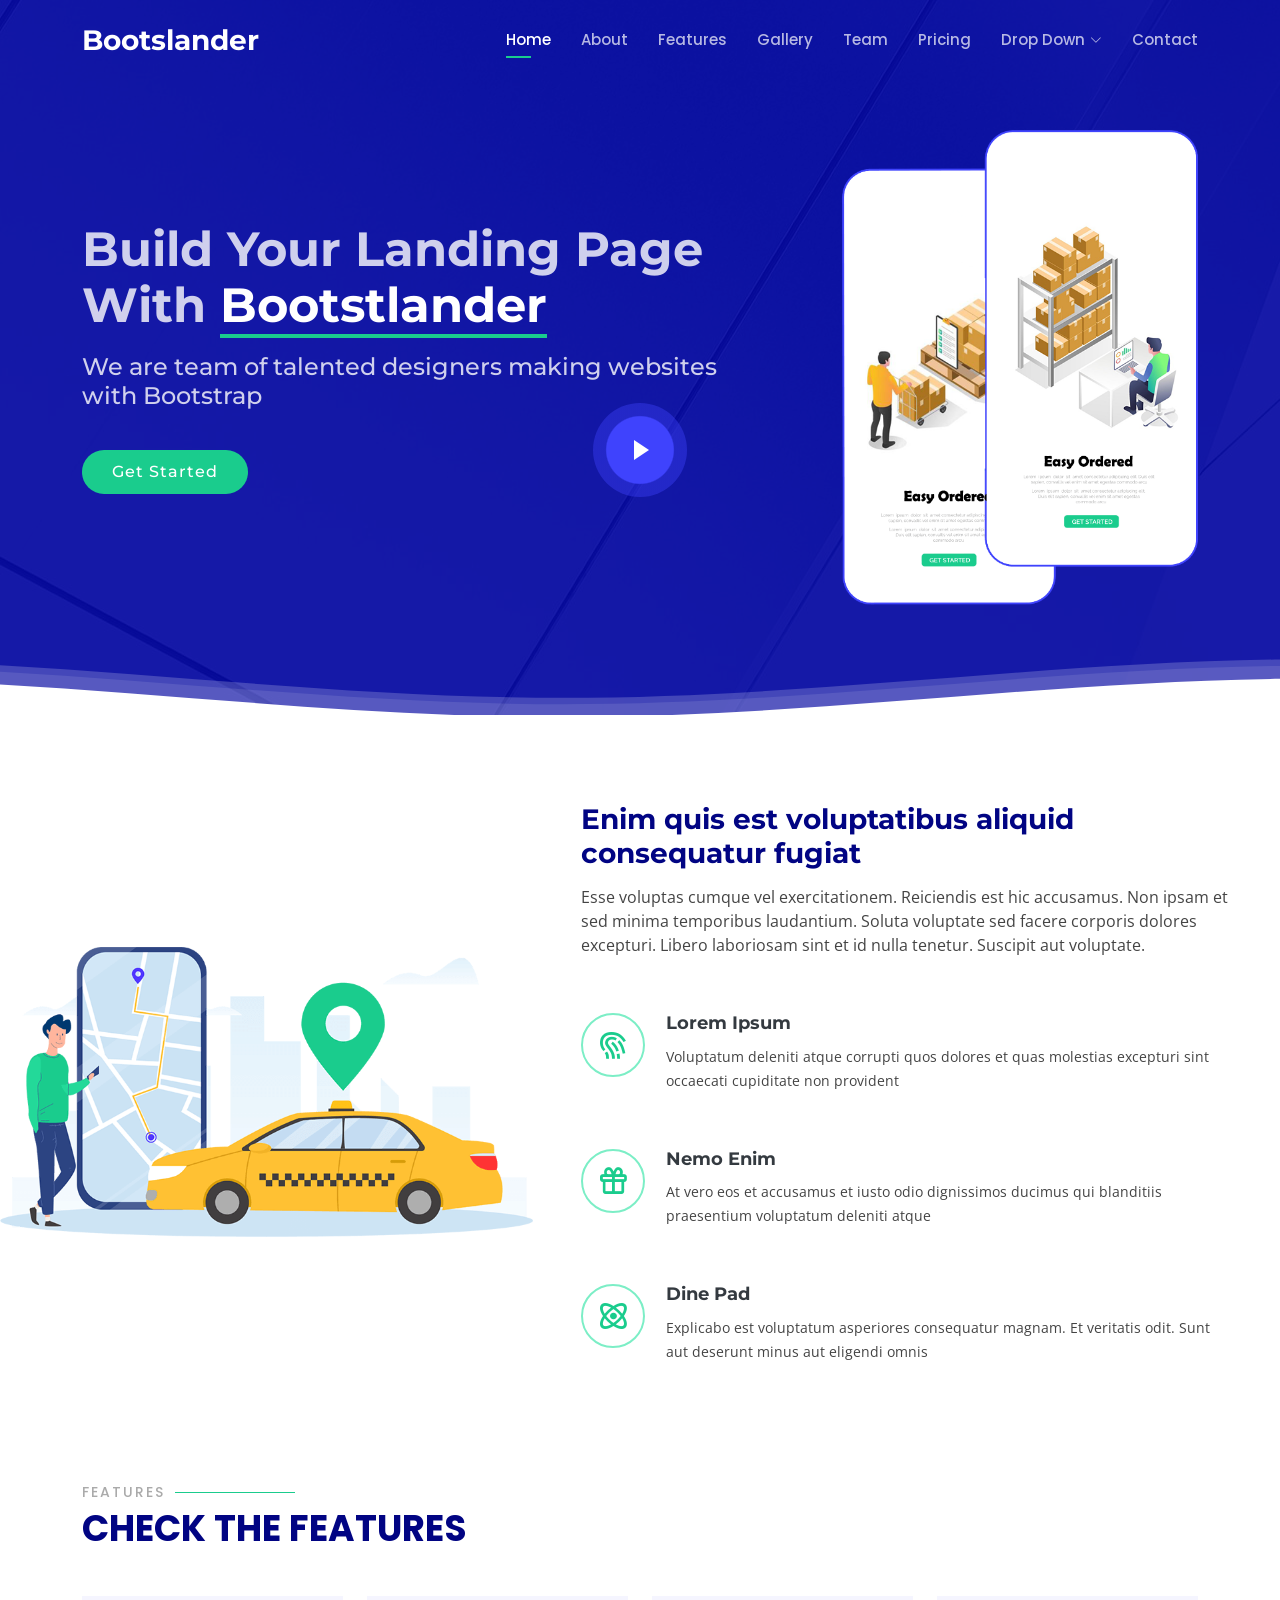
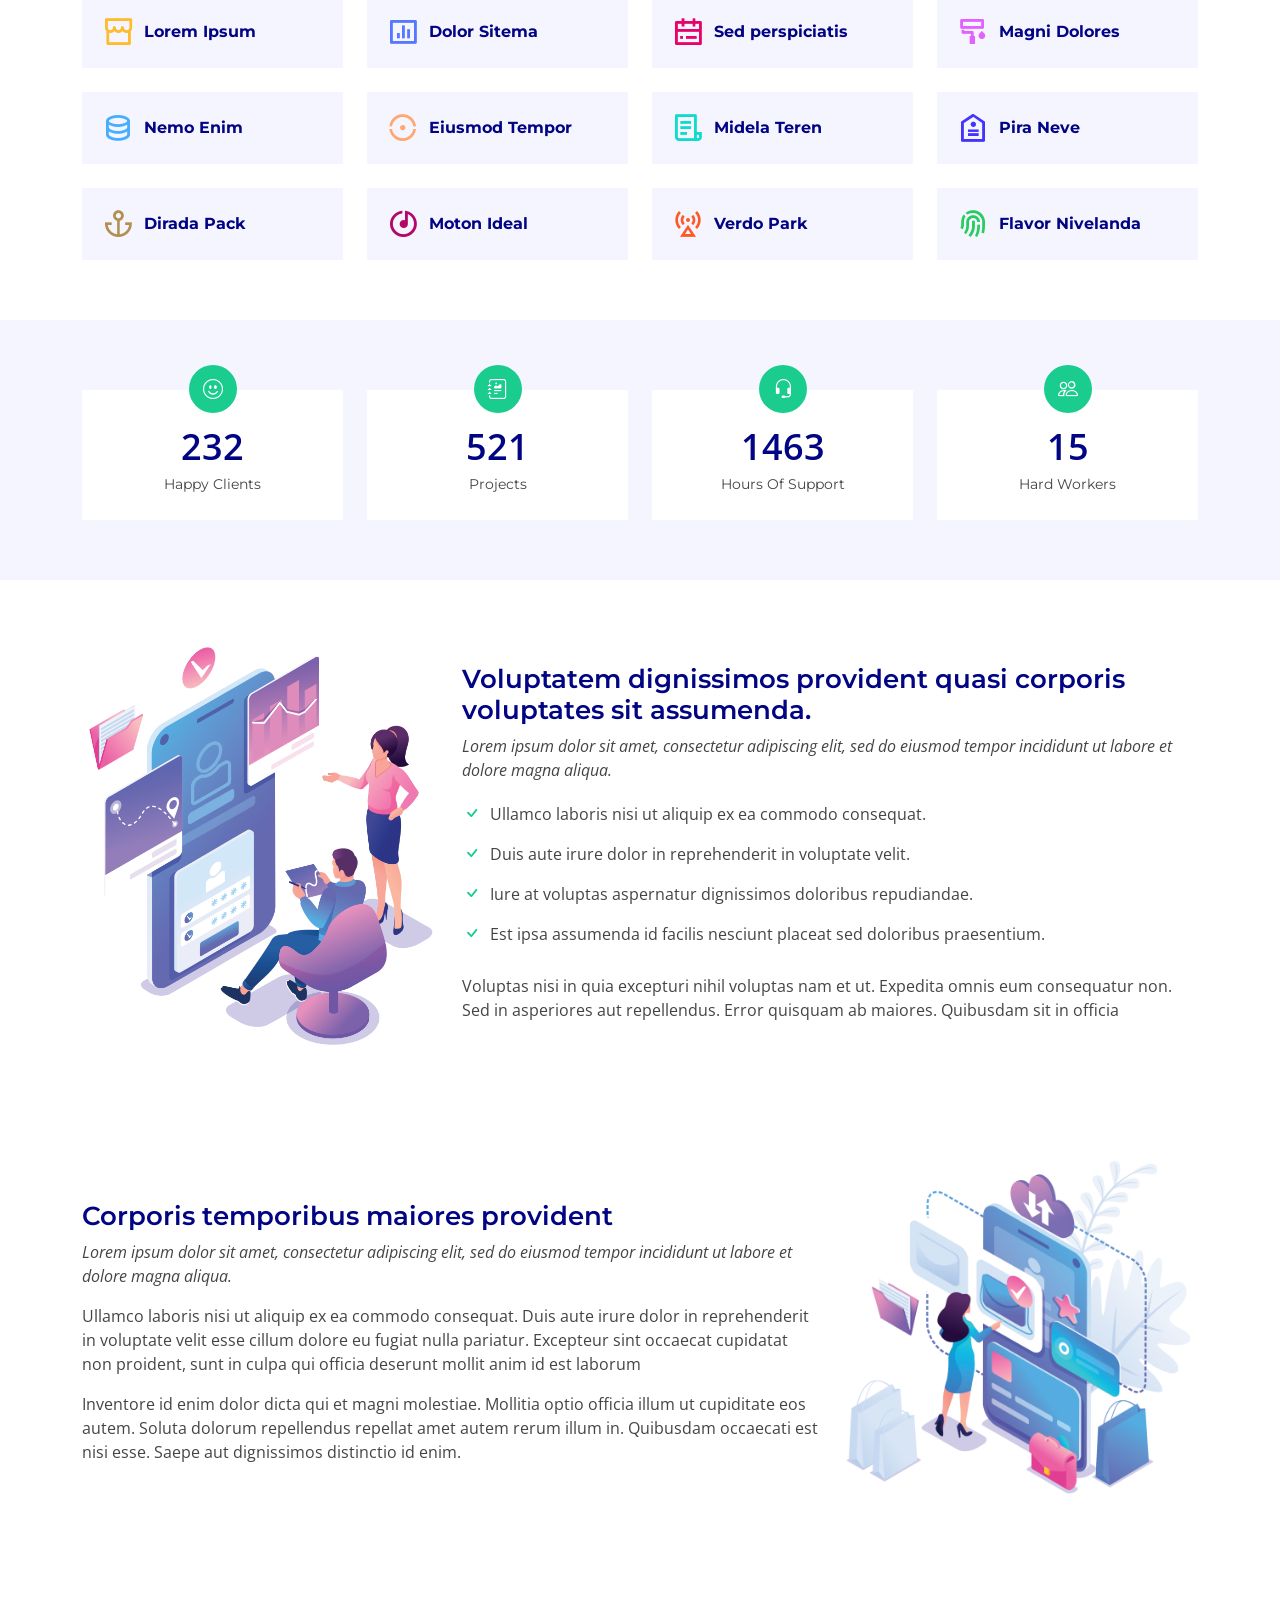
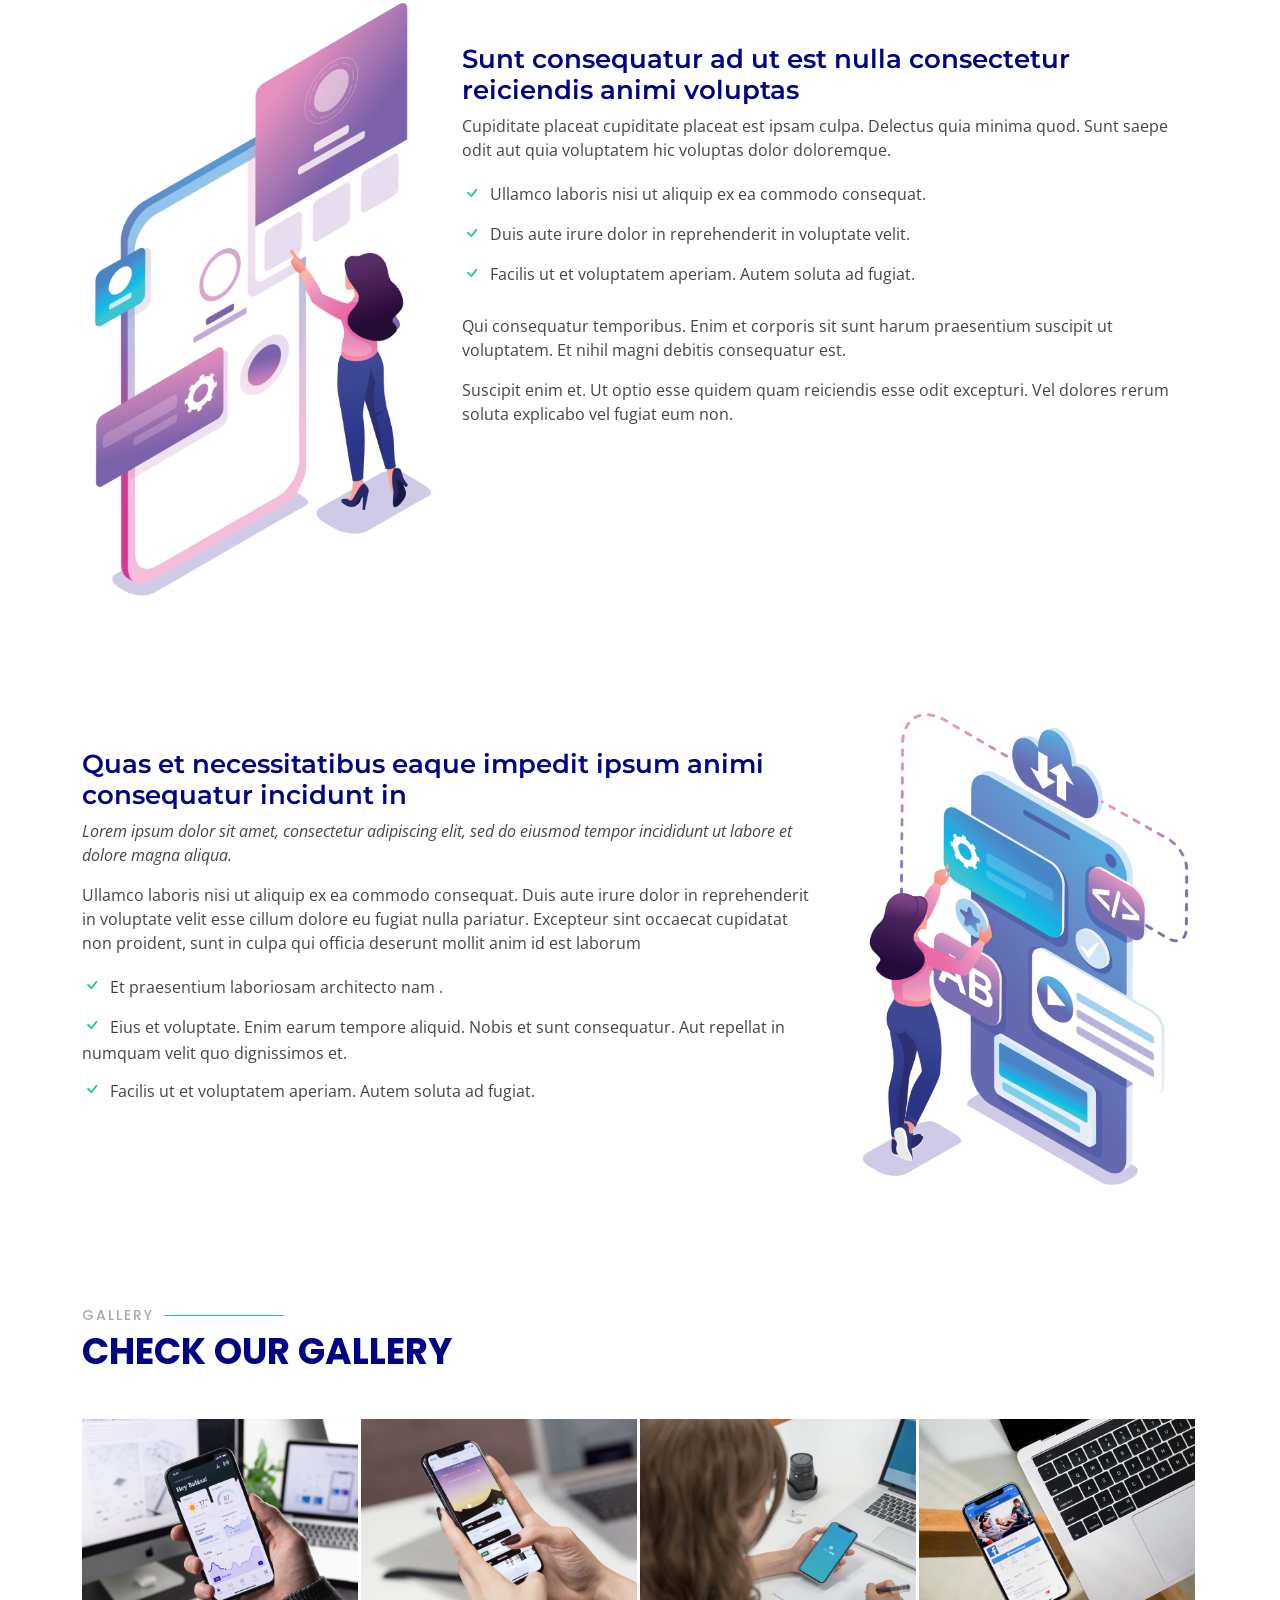
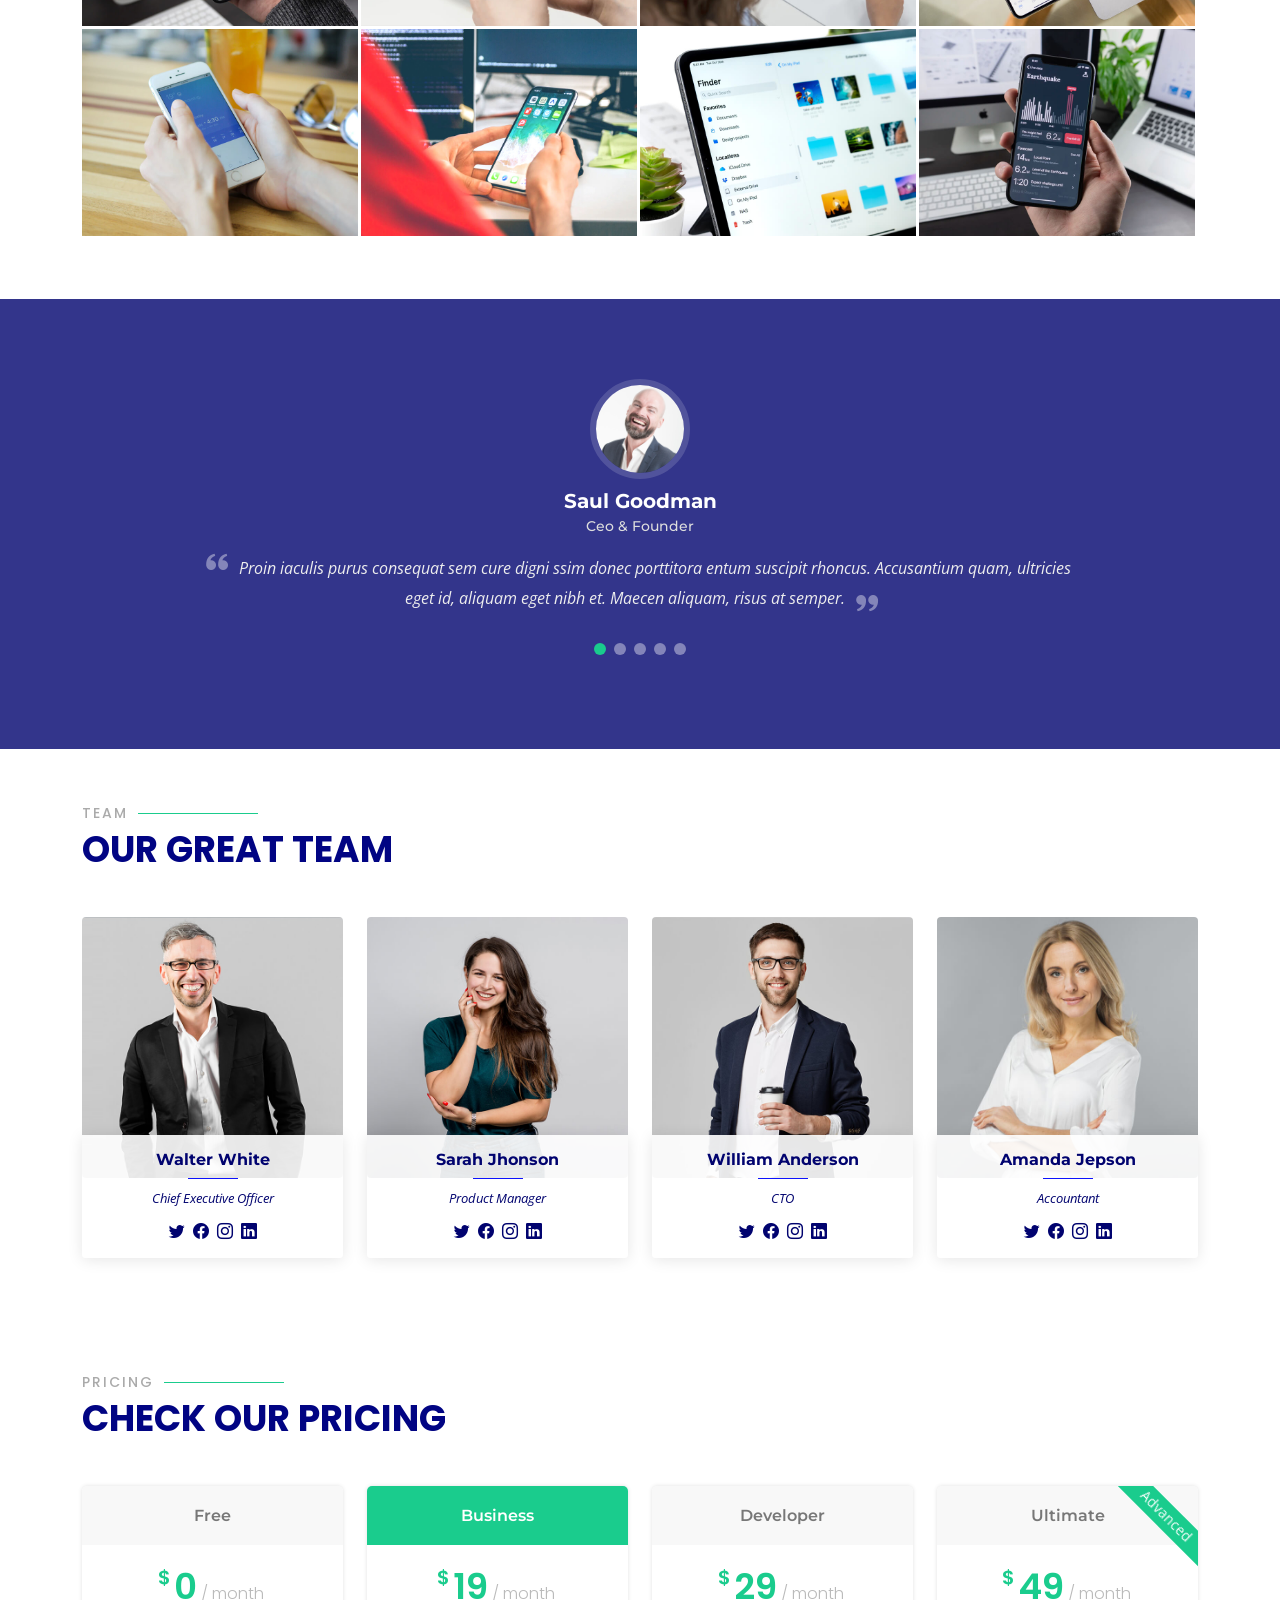
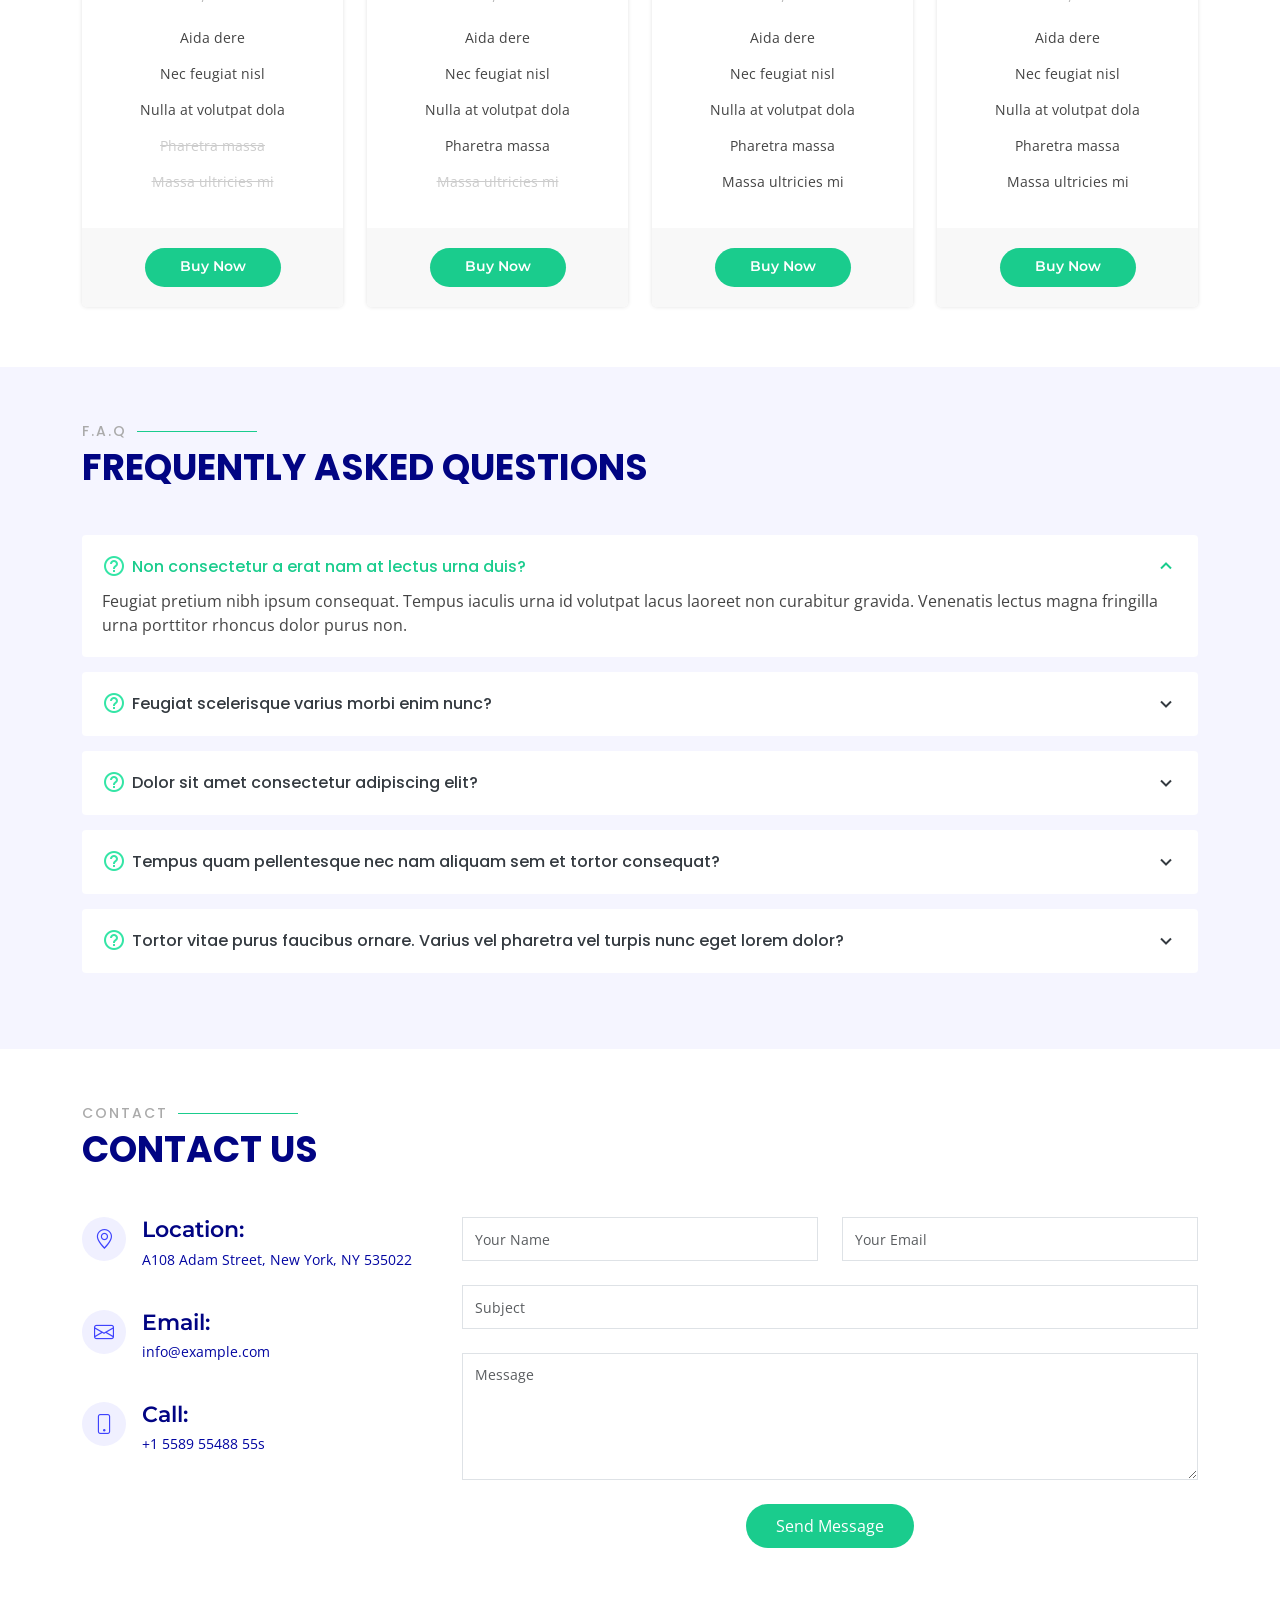
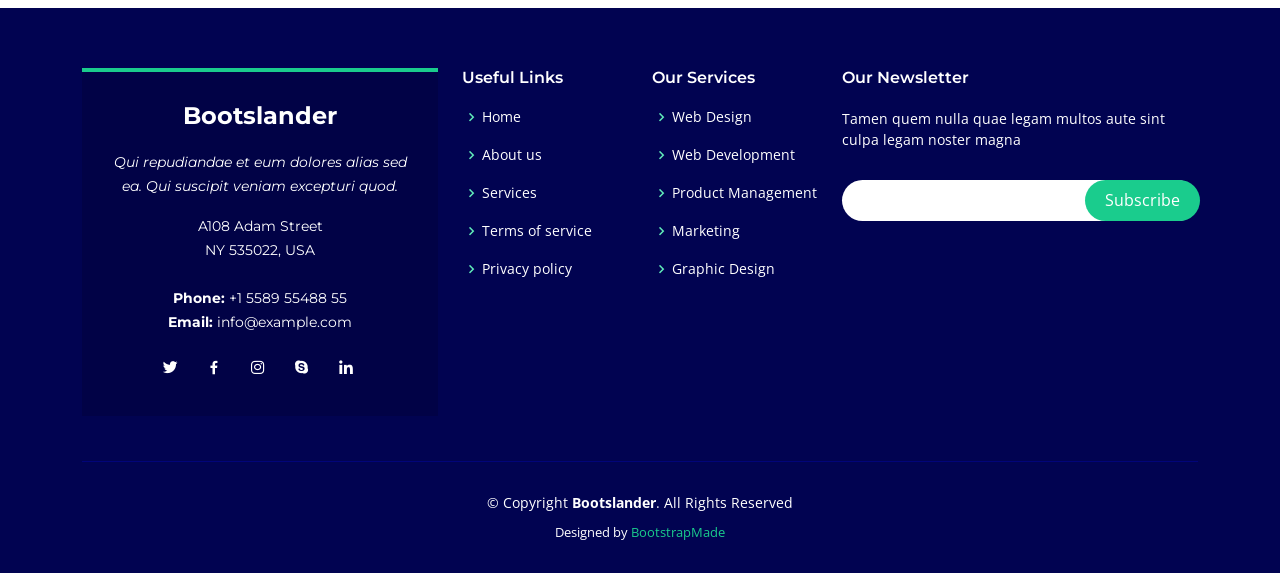
==== assets/template/bootslander/index.html @ f77851ba "Initial commit" ====
<!DOCTYPE html>
<html lang="en">

<head>
  <meta charset="utf-8">
  <meta content="width=device-width, initial-scale=1.0" name="viewport">

  <title>Bootslander Bootstrap Template - Index</title>
  <meta content="" name="description">
  <meta content="" name="keywords">

  <!-- Favicons -->
  <link href="assets/img/favicon.png" rel="icon">
  <link href="assets/img/apple-touch-icon.png" rel="apple-touch-icon">

  <!-- Google Fonts -->
  <link href="https://fonts.googleapis.com/css?family=Open+Sans:300,300i,400,400i,600,600i,700,700i|Montserrat:300,300i,400,400i,500,500i,600,600i,700,700i|Poppins:300,300i,400,400i,500,500i,600,600i,700,700i" rel="stylesheet">

  <!-- Vendor CSS Files -->
  <link href="assets/vendor/aos/aos.css" rel="stylesheet">
  <link href="assets/vendor/bootstrap/css/bootstrap.min.css" rel="stylesheet">
  <link href="assets/vendor/bootstrap-icons/bootstrap-icons.css" rel="stylesheet">
  <link href="assets/vendor/boxicons/css/boxicons.min.css" rel="stylesheet">
  <link href="assets/vendor/glightbox/css/glightbox.min.css" rel="stylesheet">
  <link href="assets/vendor/remixicon/remixicon.css" rel="stylesheet">
  <link href="assets/vendor/swiper/swiper-bundle.min.css" rel="stylesheet">

  <!-- Template Main CSS File -->
  <link href="assets/css/style.css" rel="stylesheet">

  <!-- =======================================================
  * Template Name: Bootslander
  * Template URL: https://bootstrapmade.com/bootslander-free-bootstrap-landing-page-template/
  * Updated: Mar 17 2024 with Bootstrap v5.3.3
  * Author: BootstrapMade.com
  * License: https://bootstrapmade.com/license/
  ======================================================== -->
</head>

<body>

  <!-- ======= Header ======= -->
  <header id="header" class="fixed-top d-flex align-items-center header-transparent">
    <div class="container d-flex align-items-center justify-content-between">

      <div class="logo">
        <h1><a href="index.html"><span>Bootslander</span></a></h1>
        <!-- Uncomment below if you prefer to use an image logo -->
        <!-- <a href="index.html"><img src="assets/img/logo.png" alt="" class="img-fluid"></a>-->
      </div>

      <nav id="navbar" class="navbar">
        <ul>
          <li><a class="nav-link scrollto active" href="#hero">Home</a></li>
          <li><a class="nav-link scrollto" href="#about">About</a></li>
          <li><a class="nav-link scrollto" href="#features">Features</a></li>
          <li><a class="nav-link scrollto" href="#gallery">Gallery</a></li>
          <li><a class="nav-link scrollto" href="#team">Team</a></li>
          <li><a class="nav-link scrollto" href="#pricing">Pricing</a></li>
          <li class="dropdown"><a href="#"><span>Drop Down</span> <i class="bi bi-chevron-down"></i></a>
            <ul>
              <li><a href="#">Drop Down 1</a></li>
              <li class="dropdown"><a href="#"><span>Deep Drop Down</span> <i class="bi bi-chevron-right"></i></a>
                <ul>
                  <li><a href="#">Deep Drop Down 1</a></li>
                  <li><a href="#">Deep Drop Down 2</a></li>
                  <li><a href="#">Deep Drop Down 3</a></li>
                  <li><a href="#">Deep Drop Down 4</a></li>
                  <li><a href="#">Deep Drop Down 5</a></li>
                </ul>
              </li>
              <li><a href="#">Drop Down 2</a></li>
              <li><a href="#">Drop Down 3</a></li>
              <li><a href="#">Drop Down 4</a></li>
            </ul>
          </li>
          <li><a class="nav-link scrollto" href="#contact">Contact</a></li>
        </ul>
        <i class="bi bi-list mobile-nav-toggle"></i>
      </nav><!-- .navbar -->

    </div>
  </header><!-- End Header -->

  <!-- ======= Hero Section ======= -->
  <section id="hero">

    <div class="container">
      <div class="row justify-content-between">
        <div class="col-lg-7 pt-5 pt-lg-0 order-2 order-lg-1 d-flex align-items-center">
          <div data-aos="zoom-out">
            <h1>Build Your Landing Page With <span>Bootstlander</span></h1>
            <h2>We are team of talented designers making websites with Bootstrap</h2>
            <div class="text-center text-lg-start">
              <a href="#about" class="btn-get-started scrollto">Get Started</a>
            </div>
          </div>
        </div>
        <div class="col-lg-4 order-1 order-lg-2 hero-img" data-aos="zoom-out" data-aos-delay="300">
          <img src="assets/img/hero-img.png" class="img-fluid animated" alt="">
        </div>
      </div>
    </div>

    <svg class="hero-waves" xmlns="http://www.w3.org/2000/svg" xmlns:xlink="http://www.w3.org/1999/xlink" viewBox="0 24 150 28 " preserveAspectRatio="none">
      <defs>
        <path id="wave-path" d="M-160 44c30 0 58-18 88-18s 58 18 88 18 58-18 88-18 58 18 88 18 v44h-352z">
      </defs>
      <g class="wave1">
        <use xlink:href="#wave-path" x="50" y="3" fill="rgba(255,255,255, .1)">
      </g>
      <g class="wave2">
        <use xlink:href="#wave-path" x="50" y="0" fill="rgba(255,255,255, .2)">
      </g>
      <g class="wave3">
        <use xlink:href="#wave-path" x="50" y="9" fill="#fff">
      </g>
    </svg>

  </section><!-- End Hero -->

  <main id="main">

    <!-- ======= About Section ======= -->
    <section id="about" class="about">
      <div class="container-fluid">

        <div class="row">
          <div class="col-xl-5 col-lg-6 video-box d-flex justify-content-center align-items-stretch" data-aos="fade-right">
            <a href="https://www.youtube.com/watch?v=StpBR2W8G5A" class="glightbox play-btn mb-4"></a>
          </div>

          <div class="col-xl-7 col-lg-6 icon-boxes d-flex flex-column align-items-stretch justify-content-center py-5 px-lg-5" data-aos="fade-left">
            <h3>Enim quis est voluptatibus aliquid consequatur fugiat</h3>
            <p>Esse voluptas cumque vel exercitationem. Reiciendis est hic accusamus. Non ipsam et sed minima temporibus laudantium. Soluta voluptate sed facere corporis dolores excepturi. Libero laboriosam sint et id nulla tenetur. Suscipit aut voluptate.</p>

            <div class="icon-box" data-aos="zoom-in" data-aos-delay="100">
              <div class="icon"><i class="bx bx-fingerprint"></i></div>
              <h4 class="title"><a href="">Lorem Ipsum</a></h4>
              <p class="description">Voluptatum deleniti atque corrupti quos dolores et quas molestias excepturi sint occaecati cupiditate non provident</p>
            </div>

            <div class="icon-box" data-aos="zoom-in" data-aos-delay="200">
              <div class="icon"><i class="bx bx-gift"></i></div>
              <h4 class="title"><a href="">Nemo Enim</a></h4>
              <p class="description">At vero eos et accusamus et iusto odio dignissimos ducimus qui blanditiis praesentium voluptatum deleniti atque</p>
            </div>

            <div class="icon-box" data-aos="zoom-in" data-aos-delay="300">
              <div class="icon"><i class="bx bx-atom"></i></div>
              <h4 class="title"><a href="">Dine Pad</a></h4>
              <p class="description">Explicabo est voluptatum asperiores consequatur magnam. Et veritatis odit. Sunt aut deserunt minus aut eligendi omnis</p>
            </div>

          </div>
        </div>

      </div>
    </section><!-- End About Section -->

    <!-- ======= Features Section ======= -->
    <section id="features" class="features">
      <div class="container">

        <div class="section-title" data-aos="fade-up">
          <h2>Features</h2>
          <p>Check The Features</p>
        </div>

        <div class="row" data-aos="fade-left">
          <div class="col-lg-3 col-md-4">
            <div class="icon-box" data-aos="zoom-in" data-aos-delay="50">
              <i class="ri-store-line" style="color: #ffbb2c;"></i>
              <h3><a href="">Lorem Ipsum</a></h3>
            </div>
          </div>
          <div class="col-lg-3 col-md-4 mt-4 mt-md-0">
            <div class="icon-box" data-aos="zoom-in" data-aos-delay="100">
              <i class="ri-bar-chart-box-line" style="color: #5578ff;"></i>
              <h3><a href="">Dolor Sitema</a></h3>
            </div>
          </div>
          <div class="col-lg-3 col-md-4 mt-4 mt-md-0">
            <div class="icon-box" data-aos="zoom-in" data-aos-delay="150">
              <i class="ri-calendar-todo-line" style="color: #e80368;"></i>
              <h3><a href="">Sed perspiciatis</a></h3>
            </div>
          </div>
          <div class="col-lg-3 col-md-4 mt-4 mt-lg-0">
            <div class="icon-box" data-aos="zoom-in" data-aos-delay="200">
              <i class="ri-paint-brush-line" style="color: #e361ff;"></i>
              <h3><a href="">Magni Dolores</a></h3>
            </div>
          </div>
          <div class="col-lg-3 col-md-4 mt-4">
            <div class="icon-box" data-aos="zoom-in" data-aos-delay="250">
              <i class="ri-database-2-line" style="color: #47aeff;"></i>
              <h3><a href="">Nemo Enim</a></h3>
            </div>
          </div>
          <div class="col-lg-3 col-md-4 mt-4">
            <div class="icon-box" data-aos="zoom-in" data-aos-delay="300">
              <i class="ri-gradienter-line" style="color: #ffa76e;"></i>
              <h3><a href="">Eiusmod Tempor</a></h3>
            </div>
          </div>
          <div class="col-lg-3 col-md-4 mt-4">
            <div class="icon-box" data-aos="zoom-in" data-aos-delay="350">
              <i class="ri-file-list-3-line" style="color: #11dbcf;"></i>
              <h3><a href="">Midela Teren</a></h3>
            </div>
          </div>
          <div class="col-lg-3 col-md-4 mt-4">
            <div class="icon-box" data-aos="zoom-in" data-aos-delay="400">
              <i class="ri-price-tag-2-line" style="color: #4233ff;"></i>
              <h3><a href="">Pira Neve</a></h3>
            </div>
          </div>
          <div class="col-lg-3 col-md-4 mt-4">
            <div class="icon-box" data-aos="zoom-in" data-aos-delay="450">
              <i class="ri-anchor-line" style="color: #b2904f;"></i>
              <h3><a href="">Dirada Pack</a></h3>
            </div>
          </div>
          <div class="col-lg-3 col-md-4 mt-4">
            <div class="icon-box" data-aos="zoom-in" data-aos-delay="500">
              <i class="ri-disc-line" style="color: #b20969;"></i>
              <h3><a href="">Moton Ideal</a></h3>
            </div>
          </div>
          <div class="col-lg-3 col-md-4 mt-4">
            <div class="icon-box" data-aos="zoom-in" data-aos-delay="550">
              <i class="ri-base-station-line" style="color: #ff5828;"></i>
              <h3><a href="">Verdo Park</a></h3>
            </div>
          </div>
          <div class="col-lg-3 col-md-4 mt-4">
            <div class="icon-box" data-aos="zoom-in" data-aos-delay="600">
              <i class="ri-fingerprint-line" style="color: #29cc61;"></i>
              <h3><a href="">Flavor Nivelanda</a></h3>
            </div>
          </div>
        </div>

      </div>
    </section><!-- End Features Section -->

    <!-- ======= Counts Section ======= -->
    <section id="counts" class="counts">
      <div class="container">

        <div class="row" data-aos="fade-up">

          <div class="col-lg-3 col-md-6">
            <div class="count-box">
              <i class="bi bi-emoji-smile"></i>
              <span data-purecounter-start="0" data-purecounter-end="232" data-purecounter-duration="1" class="purecounter"></span>
              <p>Happy Clients</p>
            </div>
          </div>

          <div class="col-lg-3 col-md-6 mt-5 mt-md-0">
            <div class="count-box">
              <i class="bi bi-journal-richtext"></i>
              <span data-purecounter-start="0" data-purecounter-end="521" data-purecounter-duration="1" class="purecounter"></span>
              <p>Projects</p>
            </div>
          </div>

          <div class="col-lg-3 col-md-6 mt-5 mt-lg-0">
            <div class="count-box">
              <i class="bi bi-headset"></i>
              <span data-purecounter-start="0" data-purecounter-end="1463" data-purecounter-duration="1" class="purecounter"></span>
              <p>Hours Of Support</p>
            </div>
          </div>

          <div class="col-lg-3 col-md-6 mt-5 mt-lg-0">
            <div class="count-box">
              <i class="bi bi-people"></i>
              <span data-purecounter-start="0" data-purecounter-end="15" data-purecounter-duration="1" class="purecounter"></span>
              <p>Hard Workers</p>
            </div>
          </div>

        </div>

      </div>
    </section><!-- End Counts Section -->

    <!-- ======= Details Section ======= -->
    <section id="details" class="details">
      <div class="container">

        <div class="row content">
          <div class="col-md-4" data-aos="fade-right">
            <img src="assets/img/details-1.png" class="img-fluid" alt="">
          </div>
          <div class="col-md-8 pt-4" data-aos="fade-up">
            <h3>Voluptatem dignissimos provident quasi corporis voluptates sit assumenda.</h3>
            <p class="fst-italic">
              Lorem ipsum dolor sit amet, consectetur adipiscing elit, sed do eiusmod tempor incididunt ut labore et dolore
              magna aliqua.
            </p>
            <ul>
              <li><i class="bi bi-check"></i> Ullamco laboris nisi ut aliquip ex ea commodo consequat.</li>
              <li><i class="bi bi-check"></i> Duis aute irure dolor in reprehenderit in voluptate velit.</li>
              <li><i class="bi bi-check"></i> Iure at voluptas aspernatur dignissimos doloribus repudiandae.</li>
              <li><i class="bi bi-check"></i> Est ipsa assumenda id facilis nesciunt placeat sed doloribus praesentium.</li>
            </ul>
            <p>
              Voluptas nisi in quia excepturi nihil voluptas nam et ut. Expedita omnis eum consequatur non. Sed in asperiores aut repellendus. Error quisquam ab maiores. Quibusdam sit in officia
            </p>
          </div>
        </div>

        <div class="row content">
          <div class="col-md-4 order-1 order-md-2" data-aos="fade-left">
            <img src="assets/img/details-2.png" class="img-fluid" alt="">
          </div>
          <div class="col-md-8 pt-5 order-2 order-md-1" data-aos="fade-up">
            <h3>Corporis temporibus maiores provident</h3>
            <p class="fst-italic">
              Lorem ipsum dolor sit amet, consectetur adipiscing elit, sed do eiusmod tempor incididunt ut labore et dolore
              magna aliqua.
            </p>
            <p>
              Ullamco laboris nisi ut aliquip ex ea commodo consequat. Duis aute irure dolor in reprehenderit in voluptate
              velit esse cillum dolore eu fugiat nulla pariatur. Excepteur sint occaecat cupidatat non proident, sunt in
              culpa qui officia deserunt mollit anim id est laborum
            </p>
            <p>
              Inventore id enim dolor dicta qui et magni molestiae. Mollitia optio officia illum ut cupiditate eos autem. Soluta dolorum repellendus repellat amet autem rerum illum in. Quibusdam occaecati est nisi esse. Saepe aut dignissimos distinctio id enim.
            </p>
          </div>
        </div>

        <div class="row content">
          <div class="col-md-4" data-aos="fade-right">
            <img src="assets/img/details-3.png" class="img-fluid" alt="">
          </div>
          <div class="col-md-8 pt-5" data-aos="fade-up">
            <h3>Sunt consequatur ad ut est nulla consectetur reiciendis animi voluptas</h3>
            <p>Cupiditate placeat cupiditate placeat est ipsam culpa. Delectus quia minima quod. Sunt saepe odit aut quia voluptatem hic voluptas dolor doloremque.</p>
            <ul>
              <li><i class="bi bi-check"></i> Ullamco laboris nisi ut aliquip ex ea commodo consequat.</li>
              <li><i class="bi bi-check"></i> Duis aute irure dolor in reprehenderit in voluptate velit.</li>
              <li><i class="bi bi-check"></i> Facilis ut et voluptatem aperiam. Autem soluta ad fugiat.</li>
            </ul>
            <p>
              Qui consequatur temporibus. Enim et corporis sit sunt harum praesentium suscipit ut voluptatem. Et nihil magni debitis consequatur est.
            </p>
            <p>
              Suscipit enim et. Ut optio esse quidem quam reiciendis esse odit excepturi. Vel dolores rerum soluta explicabo vel fugiat eum non.
            </p>
          </div>
        </div>

        <div class="row content">
          <div class="col-md-4 order-1 order-md-2" data-aos="fade-left">
            <img src="assets/img/details-4.png" class="img-fluid" alt="">
          </div>
          <div class="col-md-8 pt-5 order-2 order-md-1" data-aos="fade-up">
            <h3>Quas et necessitatibus eaque impedit ipsum animi consequatur incidunt in</h3>
            <p class="fst-italic">
              Lorem ipsum dolor sit amet, consectetur adipiscing elit, sed do eiusmod tempor incididunt ut labore et dolore
              magna aliqua.
            </p>
            <p>
              Ullamco laboris nisi ut aliquip ex ea commodo consequat. Duis aute irure dolor in reprehenderit in voluptate
              velit esse cillum dolore eu fugiat nulla pariatur. Excepteur sint occaecat cupidatat non proident, sunt in
              culpa qui officia deserunt mollit anim id est laborum
            </p>
            <ul>
              <li><i class="bi bi-check"></i> Et praesentium laboriosam architecto nam .</li>
              <li><i class="bi bi-check"></i> Eius et voluptate. Enim earum tempore aliquid. Nobis et sunt consequatur. Aut repellat in numquam velit quo dignissimos et.</li>
              <li><i class="bi bi-check"></i> Facilis ut et voluptatem aperiam. Autem soluta ad fugiat.</li>
            </ul>
          </div>
        </div>

      </div>
    </section><!-- End Details Section -->

    <!-- ======= Gallery Section ======= -->
    <section id="gallery" class="gallery">
      <div class="container">

        <div class="section-title" data-aos="fade-up">
          <h2>Gallery</h2>
          <p>Check our Gallery</p>
        </div>

        <div class="row g-0" data-aos="fade-left">

          <div class="col-lg-3 col-md-4">
            <div class="gallery-item" data-aos="zoom-in" data-aos-delay="100">
              <a href="assets/img/gallery/gallery-1.jpg" class="gallery-lightbox">
                <img src="assets/img/gallery/gallery-1.jpg" alt="" class="img-fluid">
              </a>
            </div>
          </div>

          <div class="col-lg-3 col-md-4">
            <div class="gallery-item" data-aos="zoom-in" data-aos-delay="150">
              <a href="assets/img/gallery/gallery-2.jpg" class="gallery-lightbox">
                <img src="assets/img/gallery/gallery-2.jpg" alt="" class="img-fluid">
              </a>
            </div>
          </div>

          <div class="col-lg-3 col-md-4">
            <div class="gallery-item" data-aos="zoom-in" data-aos-delay="200">
              <a href="assets/img/gallery/gallery-3.jpg" class="gallery-lightbox">
                <img src="assets/img/gallery/gallery-3.jpg" alt="" class="img-fluid">
              </a>
            </div>
          </div>

          <div class="col-lg-3 col-md-4">
            <div class="gallery-item" data-aos="zoom-in" data-aos-delay="250">
              <a href="assets/img/gallery/gallery-4.jpg" class="gallery-lightbox">
                <img src="assets/img/gallery/gallery-4.jpg" alt="" class="img-fluid">
              </a>
            </div>
          </div>

          <div class="col-lg-3 col-md-4">
            <div class="gallery-item" data-aos="zoom-in" data-aos-delay="300">
              <a href="assets/img/gallery/gallery-5.jpg" class="gallery-lightbox">
                <img src="assets/img/gallery/gallery-5.jpg" alt="" class="img-fluid">
              </a>
            </div>
          </div>

          <div class="col-lg-3 col-md-4">
            <div class="gallery-item" data-aos="zoom-in" data-aos-delay="350">
              <a href="assets/img/gallery/gallery-6.jpg" class="gallery-lightbox">
                <img src="assets/img/gallery/gallery-6.jpg" alt="" class="img-fluid">
              </a>
            </div>
          </div>

          <div class="col-lg-3 col-md-4">
            <div class="gallery-item" data-aos="zoom-in" data-aos-delay="400">
              <a href="assets/img/gallery/gallery-7.jpg" class="gallery-lightbox">
                <img src="assets/img/gallery/gallery-7.jpg" alt="" class="img-fluid">
              </a>
            </div>
          </div>

          <div class="col-lg-3 col-md-4">
            <div class="gallery-item" data-aos="zoom-in" data-aos-delay="450">
              <a href="assets/img/gallery/gallery-8.jpg" class="gallery-lightbox">
                <img src="assets/img/gallery/gallery-8.jpg" alt="" class="img-fluid">
              </a>
            </div>
          </div>

        </div>

      </div>
    </section><!-- End Gallery Section -->

    <!-- ======= Testimonials Section ======= -->
    <section id="testimonials" class="testimonials">
      <div class="container">

        <div class="testimonials-slider swiper" data-aos="fade-up" data-aos-delay="100">
          <div class="swiper-wrapper">

            <div class="swiper-slide">
              <div class="testimonial-item">
                <img src="assets/img/testimonials/testimonials-1.jpg" class="testimonial-img" alt="">
                <h3>Saul Goodman</h3>
                <h4>Ceo &amp; Founder</h4>
                <p>
                  <i class="bx bxs-quote-alt-left quote-icon-left"></i>
                  Proin iaculis purus consequat sem cure digni ssim donec porttitora entum suscipit rhoncus. Accusantium quam, ultricies eget id, aliquam eget nibh et. Maecen aliquam, risus at semper.
                  <i class="bx bxs-quote-alt-right quote-icon-right"></i>
                </p>
              </div>
            </div><!-- End testimonial item -->

            <div class="swiper-slide">
              <div class="testimonial-item">
                <img src="assets/img/testimonials/testimonials-2.jpg" class="testimonial-img" alt="">
                <h3>Sara Wilsson</h3>
                <h4>Designer</h4>
                <p>
                  <i class="bx bxs-quote-alt-left quote-icon-left"></i>
                  Export tempor illum tamen malis malis eram quae irure esse labore quem cillum quid cillum eram malis quorum velit fore eram velit sunt aliqua noster fugiat irure amet legam anim culpa.
                  <i class="bx bxs-quote-alt-right quote-icon-right"></i>
                </p>
              </div>
            </div><!-- End testimonial item -->

            <div class="swiper-slide">
              <div class="testimonial-item">
                <img src="assets/img/testimonials/testimonials-3.jpg" class="testimonial-img" alt="">
                <h3>Jena Karlis</h3>
                <h4>Store Owner</h4>
                <p>
                  <i class="bx bxs-quote-alt-left quote-icon-left"></i>
                  Enim nisi quem export duis labore cillum quae magna enim sint quorum nulla quem veniam duis minim tempor labore quem eram duis noster aute amet eram fore quis sint minim.
                  <i class="bx bxs-quote-alt-right quote-icon-right"></i>
                </p>
              </div>
            </div><!-- End testimonial item -->

            <div class="swiper-slide">
              <div class="testimonial-item">
                <img src="assets/img/testimonials/testimonials-4.jpg" class="testimonial-img" alt="">
                <h3>Matt Brandon</h3>
                <h4>Freelancer</h4>
                <p>
                  <i class="bx bxs-quote-alt-left quote-icon-left"></i>
                  Fugiat enim eram quae cillum dolore dolor amet nulla culpa multos export minim fugiat minim velit minim dolor enim duis veniam ipsum anim magna sunt elit fore quem dolore labore illum veniam.
                  <i class="bx bxs-quote-alt-right quote-icon-right"></i>
                </p>
              </div>
            </div><!-- End testimonial item -->

            <div class="swiper-slide">
              <div class="testimonial-item">
                <img src="assets/img/testimonials/testimonials-5.jpg" class="testimonial-img" alt="">
                <h3>John Larson</h3>
                <h4>Entrepreneur</h4>
                <p>
                  <i class="bx bxs-quote-alt-left quote-icon-left"></i>
                  Quis quorum aliqua sint quem legam fore sunt eram irure aliqua veniam tempor noster veniam enim culpa labore duis sunt culpa nulla illum cillum fugiat legam esse veniam culpa fore nisi cillum quid.
                  <i class="bx bxs-quote-alt-right quote-icon-right"></i>
                </p>
              </div>
            </div><!-- End testimonial item -->

          </div>
          <div class="swiper-pagination"></div>
        </div>

      </div>
    </section><!-- End Testimonials Section -->

    <!-- ======= Team Section ======= -->
    <section id="team" class="team">
      <div class="container">

        <div class="section-title" data-aos="fade-up">
          <h2>Team</h2>
          <p>Our Great Team</p>
        </div>

        <div class="row" data-aos="fade-left">

          <div class="col-lg-3 col-md-6">
            <div class="member" data-aos="zoom-in" data-aos-delay="100">
              <div class="pic"><img src="assets/img/team/team-1.jpg" class="img-fluid" alt=""></div>
              <div class="member-info">
                <h4>Walter White</h4>
                <span>Chief Executive Officer</span>
                <div class="social">
                  <a href=""><i class="bi bi-twitter"></i></a>
                  <a href=""><i class="bi bi-facebook"></i></a>
                  <a href=""><i class="bi bi-instagram"></i></a>
                  <a href=""><i class="bi bi-linkedin"></i></a>
                </div>
              </div>
            </div>
          </div>

          <div class="col-lg-3 col-md-6 mt-5 mt-md-0">
            <div class="member" data-aos="zoom-in" data-aos-delay="200">
              <div class="pic"><img src="assets/img/team/team-2.jpg" class="img-fluid" alt=""></div>
              <div class="member-info">
                <h4>Sarah Jhonson</h4>
                <span>Product Manager</span>
                <div class="social">
                  <a href=""><i class="bi bi-twitter"></i></a>
                  <a href=""><i class="bi bi-facebook"></i></a>
                  <a href=""><i class="bi bi-instagram"></i></a>
                  <a href=""><i class="bi bi-linkedin"></i></a>
                </div>
              </div>
            </div>
          </div>

          <div class="col-lg-3 col-md-6 mt-5 mt-lg-0">
            <div class="member" data-aos="zoom-in" data-aos-delay="300">
              <div class="pic"><img src="assets/img/team/team-3.jpg" class="img-fluid" alt=""></div>
              <div class="member-info">
                <h4>William Anderson</h4>
                <span>CTO</span>
                <div class="social">
                  <a href=""><i class="bi bi-twitter"></i></a>
                  <a href=""><i class="bi bi-facebook"></i></a>
                  <a href=""><i class="bi bi-instagram"></i></a>
                  <a href=""><i class="bi bi-linkedin"></i></a>
                </div>
              </div>
            </div>
          </div>

          <div class="col-lg-3 col-md-6 mt-5 mt-lg-0">
            <div class="member" data-aos="zoom-in" data-aos-delay="400">
              <div class="pic"><img src="assets/img/team/team-4.jpg" class="img-fluid" alt=""></div>
              <div class="member-info">
                <h4>Amanda Jepson</h4>
                <span>Accountant</span>
                <div class="social">
                  <a href=""><i class="bi bi-twitter"></i></a>
                  <a href=""><i class="bi bi-facebook"></i></a>
                  <a href=""><i class="bi bi-instagram"></i></a>
                  <a href=""><i class="bi bi-linkedin"></i></a>
                </div>
              </div>
            </div>
          </div>

        </div>

      </div>
    </section><!-- End Team Section -->

    <!-- ======= Pricing Section ======= -->
    <section id="pricing" class="pricing">
      <div class="container">

        <div class="section-title" data-aos="fade-up">
          <h2>Pricing</h2>
          <p>Check our Pricing</p>
        </div>

        <div class="row" data-aos="fade-left">

          <div class="col-lg-3 col-md-6">
            <div class="box" data-aos="zoom-in" data-aos-delay="100">
              <h3>Free</h3>
              <h4><sup>$</sup>0<span> / month</span></h4>
              <ul>
                <li>Aida dere</li>
                <li>Nec feugiat nisl</li>
                <li>Nulla at volutpat dola</li>
                <li class="na">Pharetra massa</li>
                <li class="na">Massa ultricies mi</li>
              </ul>
              <div class="btn-wrap">
                <a href="#" class="btn-buy">Buy Now</a>
              </div>
            </div>
          </div>

          <div class="col-lg-3 col-md-6 mt-4 mt-md-0">
            <div class="box featured" data-aos="zoom-in" data-aos-delay="200">
              <h3>Business</h3>
              <h4><sup>$</sup>19<span> / month</span></h4>
              <ul>
                <li>Aida dere</li>
                <li>Nec feugiat nisl</li>
                <li>Nulla at volutpat dola</li>
                <li>Pharetra massa</li>
                <li class="na">Massa ultricies mi</li>
              </ul>
              <div class="btn-wrap">
                <a href="#" class="btn-buy">Buy Now</a>
              </div>
            </div>
          </div>

          <div class="col-lg-3 col-md-6 mt-4 mt-lg-0">
            <div class="box" data-aos="zoom-in" data-aos-delay="300">
              <h3>Developer</h3>
              <h4><sup>$</sup>29<span> / month</span></h4>
              <ul>
                <li>Aida dere</li>
                <li>Nec feugiat nisl</li>
                <li>Nulla at volutpat dola</li>
                <li>Pharetra massa</li>
                <li>Massa ultricies mi</li>
              </ul>
              <div class="btn-wrap">
                <a href="#" class="btn-buy">Buy Now</a>
              </div>
            </div>
          </div>

          <div class="col-lg-3 col-md-6 mt-4 mt-lg-0">
            <div class="box" data-aos="zoom-in" data-aos-delay="400">
              <span class="advanced">Advanced</span>
              <h3>Ultimate</h3>
              <h4><sup>$</sup>49<span> / month</span></h4>
              <ul>
                <li>Aida dere</li>
                <li>Nec feugiat nisl</li>
                <li>Nulla at volutpat dola</li>
                <li>Pharetra massa</li>
                <li>Massa ultricies mi</li>
              </ul>
              <div class="btn-wrap">
                <a href="#" class="btn-buy">Buy Now</a>
              </div>
            </div>
          </div>

        </div>

      </div>
    </section><!-- End Pricing Section -->

    <!-- ======= F.A.Q Section ======= -->
    <section id="faq" class="faq section-bg">
      <div class="container">

        <div class="section-title" data-aos="fade-up">
          <h2>F.A.Q</h2>
          <p>Frequently Asked Questions</p>
        </div>

        <div class="faq-list">
          <ul>
            <li data-aos="fade-up">
              <i class="bx bx-help-circle icon-help"></i> <a data-bs-toggle="collapse" class="collapse" data-bs-target="#faq-list-1">Non consectetur a erat nam at lectus urna duis? <i class="bx bx-chevron-down icon-show"></i><i class="bx bx-chevron-up icon-close"></i></a>
              <div id="faq-list-1" class="collapse show" data-bs-parent=".faq-list">
                <p>
                  Feugiat pretium nibh ipsum consequat. Tempus iaculis urna id volutpat lacus laoreet non curabitur gravida. Venenatis lectus magna fringilla urna porttitor rhoncus dolor purus non.
                </p>
              </div>
            </li>

            <li data-aos="fade-up" data-aos-delay="100">
              <i class="bx bx-help-circle icon-help"></i> <a data-bs-toggle="collapse" data-bs-target="#faq-list-2" class="collapsed">Feugiat scelerisque varius morbi enim nunc? <i class="bx bx-chevron-down icon-show"></i><i class="bx bx-chevron-up icon-close"></i></a>
              <div id="faq-list-2" class="collapse" data-bs-parent=".faq-list">
                <p>
                  Dolor sit amet consectetur adipiscing elit pellentesque habitant morbi. Id interdum velit laoreet id donec ultrices. Fringilla phasellus faucibus scelerisque eleifend donec pretium. Est pellentesque elit ullamcorper dignissim. Mauris ultrices eros in cursus turpis massa tincidunt dui.
                </p>
              </div>
            </li>

            <li data-aos="fade-up" data-aos-delay="200">
              <i class="bx bx-help-circle icon-help"></i> <a data-bs-toggle="collapse" data-bs-target="#faq-list-3" class="collapsed">Dolor sit amet consectetur adipiscing elit? <i class="bx bx-chevron-down icon-show"></i><i class="bx bx-chevron-up icon-close"></i></a>
              <div id="faq-list-3" class="collapse" data-bs-parent=".faq-list">
                <p>
                  Eleifend mi in nulla posuere sollicitudin aliquam ultrices sagittis orci. Faucibus pulvinar elementum integer enim. Sem nulla pharetra diam sit amet nisl suscipit. Rutrum tellus pellentesque eu tincidunt. Lectus urna duis convallis convallis tellus. Urna molestie at elementum eu facilisis sed odio morbi quis
                </p>
              </div>
            </li>

            <li data-aos="fade-up" data-aos-delay="300">
              <i class="bx bx-help-circle icon-help"></i> <a data-bs-toggle="collapse" data-bs-target="#faq-list-4" class="collapsed">Tempus quam pellentesque nec nam aliquam sem et tortor consequat? <i class="bx bx-chevron-down icon-show"></i><i class="bx bx-chevron-up icon-close"></i></a>
              <div id="faq-list-4" class="collapse" data-bs-parent=".faq-list">
                <p>
                  Molestie a iaculis at erat pellentesque adipiscing commodo. Dignissim suspendisse in est ante in. Nunc vel risus commodo viverra maecenas accumsan. Sit amet nisl suscipit adipiscing bibendum est. Purus gravida quis blandit turpis cursus in.
                </p>
              </div>
            </li>

            <li data-aos="fade-up" data-aos-delay="400">
              <i class="bx bx-help-circle icon-help"></i> <a data-bs-toggle="collapse" data-bs-target="#faq-list-5" class="collapsed">Tortor vitae purus faucibus ornare. Varius vel pharetra vel turpis nunc eget lorem dolor? <i class="bx bx-chevron-down icon-show"></i><i class="bx bx-chevron-up icon-close"></i></a>
              <div id="faq-list-5" class="collapse" data-bs-parent=".faq-list">
                <p>
                  Laoreet sit amet cursus sit amet dictum sit amet justo. Mauris vitae ultricies leo integer malesuada nunc vel. Tincidunt eget nullam non nisi est sit amet. Turpis nunc eget lorem dolor sed. Ut venenatis tellus in metus vulputate eu scelerisque.
                </p>
              </div>
            </li>

          </ul>
        </div>

      </div>
    </section><!-- End F.A.Q Section -->

    <!-- ======= Contact Section ======= -->
    <section id="contact" class="contact">
      <div class="container">

        <div class="section-title" data-aos="fade-up">
          <h2>Contact</h2>
          <p>Contact Us</p>
        </div>

        <div class="row">

          <div class="col-lg-4" data-aos="fade-right" data-aos-delay="100">
            <div class="info">
              <div class="address">
                <i class="bi bi-geo-alt"></i>
                <h4>Location:</h4>
                <p>A108 Adam Street, New York, NY 535022</p>
              </div>

              <div class="email">
                <i class="bi bi-envelope"></i>
                <h4>Email:</h4>
                <p>info@example.com</p>
              </div>

              <div class="phone">
                <i class="bi bi-phone"></i>
                <h4>Call:</h4>
                <p>+1 5589 55488 55s</p>
              </div>

            </div>

          </div>

          <div class="col-lg-8 mt-5 mt-lg-0" data-aos="fade-left" data-aos-delay="200">

            <form action="forms/contact.php" method="post" role="form" class="php-email-form">
              <div class="row">
                <div class="col-md-6 form-group">
                  <input type="text" name="name" class="form-control" id="name" placeholder="Your Name" required>
                </div>
                <div class="col-md-6 form-group mt-3 mt-md-0">
                  <input type="email" class="form-control" name="email" id="email" placeholder="Your Email" required>
                </div>
              </div>
              <div class="form-group mt-3">
                <input type="text" class="form-control" name="subject" id="subject" placeholder="Subject" required>
              </div>
              <div class="form-group mt-3">
                <textarea class="form-control" name="message" rows="5" placeholder="Message" required></textarea>
              </div>
              <div class="my-3">
                <div class="loading">Loading</div>
                <div class="error-message"></div>
                <div class="sent-message">Your message has been sent. Thank you!</div>
              </div>
              <div class="text-center"><button type="submit">Send Message</button></div>
            </form>

          </div>

        </div>

      </div>
    </section><!-- End Contact Section -->

  </main><!-- End #main -->

  <!-- ======= Footer ======= -->
  <footer id="footer">
    <div class="footer-top">
      <div class="container">
        <div class="row">

          <div class="col-lg-4 col-md-6">
            <div class="footer-info">
              <h3>Bootslander</h3>
              <p class="pb-3"><em>Qui repudiandae et eum dolores alias sed ea. Qui suscipit veniam excepturi quod.</em></p>
              <p>
                A108 Adam Street <br>
                NY 535022, USA<br><br>
                <strong>Phone:</strong> +1 5589 55488 55<br>
                <strong>Email:</strong> info@example.com<br>
              </p>
              <div class="social-links mt-3">
                <a href="#" class="twitter"><i class="bx bxl-twitter"></i></a>
                <a href="#" class="facebook"><i class="bx bxl-facebook"></i></a>
                <a href="#" class="instagram"><i class="bx bxl-instagram"></i></a>
                <a href="#" class="google-plus"><i class="bx bxl-skype"></i></a>
                <a href="#" class="linkedin"><i class="bx bxl-linkedin"></i></a>
              </div>
            </div>
          </div>

          <div class="col-lg-2 col-md-6 footer-links">
            <h4>Useful Links</h4>
            <ul>
              <li><i class="bx bx-chevron-right"></i> <a href="#">Home</a></li>
              <li><i class="bx bx-chevron-right"></i> <a href="#">About us</a></li>
              <li><i class="bx bx-chevron-right"></i> <a href="#">Services</a></li>
              <li><i class="bx bx-chevron-right"></i> <a href="#">Terms of service</a></li>
              <li><i class="bx bx-chevron-right"></i> <a href="#">Privacy policy</a></li>
            </ul>
          </div>

          <div class="col-lg-2 col-md-6 footer-links">
            <h4>Our Services</h4>
            <ul>
              <li><i class="bx bx-chevron-right"></i> <a href="#">Web Design</a></li>
              <li><i class="bx bx-chevron-right"></i> <a href="#">Web Development</a></li>
              <li><i class="bx bx-chevron-right"></i> <a href="#">Product Management</a></li>
              <li><i class="bx bx-chevron-right"></i> <a href="#">Marketing</a></li>
              <li><i class="bx bx-chevron-right"></i> <a href="#">Graphic Design</a></li>
            </ul>
          </div>

          <div class="col-lg-4 col-md-6 footer-newsletter">
            <h4>Our Newsletter</h4>
            <p>Tamen quem nulla quae legam multos aute sint culpa legam noster magna</p>
            <form action="" method="post">
              <input type="email" name="email"><input type="submit" value="Subscribe">
            </form>

          </div>

        </div>
      </div>
    </div>

    <div class="container">
      <div class="copyright">
        &copy; Copyright <strong><span>Bootslander</span></strong>. All Rights Reserved
      </div>
      <div class="credits">
        <!-- All the links in the footer should remain intact. -->
        <!-- You can delete the links only if you purchased the pro version. -->
        <!-- Licensing information: https://bootstrapmade.com/license/ -->
        <!-- Purchase the pro version with working PHP/AJAX contact form: https://bootstrapmade.com/bootslander-free-bootstrap-landing-page-template/ -->
        Designed by <a href="https://bootstrapmade.com/">BootstrapMade</a>
      </div>
    </div>
  </footer><!-- End Footer -->

  <a href="#" class="back-to-top d-flex align-items-center justify-content-center"><i class="bi bi-arrow-up-short"></i></a>
  <div id="preloader"></div>

  <!-- Vendor JS Files -->
  <script src="assets/vendor/purecounter/purecounter_vanilla.js"></script>
  <script src="assets/vendor/aos/aos.js"></script>
  <script src="assets/vendor/bootstrap/js/bootstrap.bundle.min.js"></script>
  <script src="assets/vendor/glightbox/js/glightbox.min.js"></script>
  <script src="assets/vendor/swiper/swiper-bundle.min.js"></script>
  <script src="assets/vendor/php-email-form/validate.js"></script>

  <!-- Template Main JS File -->
  <script src="assets/js/main.js"></script>

</body>

</html>
---- assets/template/bootslander/assets/css/style.css ----
/**
* Template Name: Bootslander
* Template URL: https://bootstrapmade.com/bootslander-free-bootstrap-landing-page-template/
* Updated: Mar 17 2024 with Bootstrap v5.3.3
* Author: BootstrapMade.com
* License: https://bootstrapmade.com/license/
*/

/*--------------------------------------------------------------
# General
--------------------------------------------------------------*/
body {
  font-family: "Open Sans", sans-serif;
  color: #444444;
}

a {
  color: #1acc8d;
  text-decoration: none;
}

a:hover {
  color: #34e5a6;
  text-decoration: none;
}

h1,
h2,
h3,
h4,
h5,
h6 {
  font-family: "Montserrat", sans-serif;
}

/*--------------------------------------------------------------
# Preloader
--------------------------------------------------------------*/
#preloader {
  position: fixed;
  top: 0;
  left: 0;
  right: 0;
  bottom: 0;
  z-index: 9999;
  overflow: hidden;
  background: #fff;
}

#preloader:before {
  content: "";
  position: fixed;
  top: calc(50% - 30px);
  left: calc(50% - 30px);
  border: 6px solid #1acc8d;
  border-top-color: #d2f9eb;
  border-radius: 50%;
  width: 60px;
  height: 60px;
  animation: animate-preloader 1s linear infinite;
}

@keyframes animate-preloader {
  0% {
    transform: rotate(0deg);
  }

  100% {
    transform: rotate(360deg);
  }
}

/*--------------------------------------------------------------
# Back to top button
--------------------------------------------------------------*/
.back-to-top {
  position: fixed;
  visibility: hidden;
  opacity: 0;
  right: 15px;
  bottom: 15px;
  z-index: 996;
  background: #1acc8d;
  width: 40px;
  height: 40px;
  border-radius: 50px;
  transition: all 0.4s;
}

.back-to-top i {
  font-size: 28px;
  color: #fff;
  line-height: 0;
}

.back-to-top:hover {
  background: #2be4a2;
  color: #fff;
}

.back-to-top.active {
  visibility: visible;
  opacity: 1;
}

/*--------------------------------------------------------------
# Disable AOS delay on mobile
--------------------------------------------------------------*/
@media screen and (max-width: 768px) {
  [data-aos-delay] {
    transition-delay: 0 !important;
  }
}

/*--------------------------------------------------------------
# Header
--------------------------------------------------------------*/
#header {
  height: 80px;
  transition: all 0.5s;
  z-index: 997;
  transition: all 0.5s;
  background: rgba(1, 4, 136, 0.9);
}

#header.header-transparent {
  background: transparent;
}

#header.header-scrolled {
  background: rgba(1, 4, 136, 0.9);
  height: 60px;
}

#header .logo h1 {
  font-size: 28px;
  margin: 0;
  padding: 0;
  line-height: 1;
  font-weight: 700;
}

#header .logo h1 a,
#header .logo h1 a:hover {
  color: #fff;
  text-decoration: none;
}

#header .logo img {
  padding: 0;
  margin: 0;
  max-height: 40px;
}

/*--------------------------------------------------------------
# Navigation Menu
--------------------------------------------------------------*/
/**
* Desktop Navigation 
*/
.navbar {
  padding: 0;
}

.navbar ul {
  margin: 0;
  padding: 0;
  display: flex;
  list-style: none;
  align-items: center;
}

.navbar li {
  position: relative;
}

.navbar a,
.navbar a:focus {
  display: flex;
  align-items: center;
  justify-content: space-between;
  padding: 10px 0 10px 30px;
  font-size: 15px;
  font-weight: 500;
  font-family: "Poppins", sans-serif;
  color: rgba(255, 255, 255, 0.7);
  white-space: nowrap;
  transition: 0.3s;
}

.navbar a i,
.navbar a:focus i {
  font-size: 12px;
  line-height: 0;
  margin-left: 5px;
}

.navbar>ul>li>a:before {
  content: "";
  position: absolute;
  width: 0;
  height: 2px;
  bottom: 3px;
  left: 30px;
  background-color: #1acc8d;
  visibility: hidden;
  width: 0px;
  transition: all 0.3s ease-in-out 0s;
}

.navbar a:hover:before,
.navbar li:hover>a:before,
.navbar .active:before {
  visibility: visible;
  width: 25px;
}

.navbar a:hover,
.navbar .active,
.navbar .active:focus,
.navbar li:hover>a {
  color: #fff;
}

.navbar .dropdown ul {
  display: block;
  position: absolute;
  left: 30px;
  top: calc(100% + 30px);
  margin: 0;
  padding: 10px 0;
  z-index: 99;
  opacity: 0;
  visibility: hidden;
  background: #fff;
  box-shadow: 0px 0px 30px rgba(127, 137, 161, 0.25);
  transition: 0.3s;
  border-radius: 4px;
}

.navbar .dropdown ul li {
  min-width: 200px;
}

.navbar .dropdown ul a {
  padding: 10px 20px;
  font-size: 14px;
  font-weight: 500;
  text-transform: none;
  color: #01036f;
}

.navbar .dropdown ul a i {
  font-size: 12px;
}

.navbar .dropdown ul a:hover,
.navbar .dropdown ul .active:hover,
.navbar .dropdown ul li:hover>a {
  color: #1acc8d;
}

.navbar .dropdown:hover>ul {
  opacity: 1;
  top: 100%;
  visibility: visible;
}

.navbar .dropdown .dropdown ul {
  top: 0;
  left: calc(100% - 30px);
  visibility: hidden;
}

.navbar .dropdown .dropdown:hover>ul {
  opacity: 1;
  top: 0;
  left: 100%;
  visibility: visible;
}

@media (max-width: 1366px) {
  .navbar .dropdown .dropdown ul {
    left: -90%;
  }

  .navbar .dropdown .dropdown:hover>ul {
    left: -100%;
  }
}

/**
* Mobile Navigation 
*/
.mobile-nav-toggle {
  color: #fff;
  font-size: 28px;
  cursor: pointer;
  display: none;
  line-height: 0;
  transition: 0.5s;
}

@media (max-width: 991px) {
  .mobile-nav-toggle {
    display: block;
  }

  .navbar ul {
    display: none;
  }
}

.navbar-mobile {
  position: fixed;
  overflow: hidden;
  top: 0;
  right: 0;
  left: 0;
  bottom: 0;
  background: rgba(1, 3, 91, 0.9);
  transition: 0.3s;
  z-index: 999;
}

.navbar-mobile .mobile-nav-toggle {
  position: absolute;
  top: 15px;
  right: 15px;
}

.navbar-mobile ul {
  display: block;
  position: absolute;
  top: 55px;
  right: 15px;
  bottom: 15px;
  left: 15px;
  padding: 10px 0;
  border-radius: 8px;
  background-color: #fff;
  overflow-y: auto;
  transition: 0.3s;
}

.navbar-mobile>ul>li>a:before {
  left: 20px;
}

.navbar-mobile a,
.navbar-mobile a:focus {
  padding: 10px 20px;
  font-size: 15px;
  color: #0205a1;
}

.navbar-mobile a:hover,
.navbar-mobile .active,
.navbar-mobile li:hover>a {
  color: #3f43fd;
}

.navbar-mobile .getstarted,
.navbar-mobile .getstarted:focus {
  margin: 15px;
}

.navbar-mobile .dropdown ul,
.navbar-mobile .dropdown .dropdown ul {
  position: static;
  display: none;
  margin: 10px 20px;
  padding: 10px 0;
  z-index: 99;
  opacity: 1;
  visibility: visible;
  background: #fff;
  box-shadow: 0px 0px 30px rgba(127, 137, 161, 0.25);
}

.navbar-mobile .dropdown ul li,
.navbar-mobile .dropdown .dropdown ul li {
  min-width: 200px;
}

.navbar-mobile .dropdown ul a,
.navbar-mobile .dropdown .dropdown ul a {
  padding: 10px 20px;
}

.navbar-mobile .dropdown ul a i,
.navbar-mobile .dropdown .dropdown ul a i {
  font-size: 12px;
}

.navbar-mobile .dropdown ul a:hover,
.navbar-mobile .dropdown ul .active:hover,
.navbar-mobile .dropdown ul li:hover>a,
.navbar-mobile .dropdown .dropdown ul a:hover,
.navbar-mobile .dropdown .dropdown ul .active:hover,
.navbar-mobile .dropdown .dropdown ul li:hover>a {
  color: #1acc8d;
}

.navbar-mobile .dropdown>.dropdown-active,
.navbar-mobile .dropdown .dropdown>.dropdown-active {
  display: block;
}

/*--------------------------------------------------------------
# Hero Section
--------------------------------------------------------------*/
#hero {
  width: 100%;
  background: url("../img/hero-bg.jpg");
  position: relative;
  padding: 120px 0 0 0;
}

#hero:before {
  content: "";
  background: rgba(2, 5, 161, 0.91);
  position: absolute;
  bottom: 0;
  top: 0;
  left: 0;
  right: 0;
}

#hero h1 {
  margin: 0 0 20px 0;
  font-size: 48px;
  font-weight: 700;
  line-height: 56px;
  color: rgba(255, 255, 255, 0.8);
}

#hero h1 span {
  color: #fff;
  border-bottom: 4px solid #1acc8d;
}

#hero h2 {
  color: rgba(255, 255, 255, 0.8);
  margin-bottom: 40px;
  font-size: 24px;
}

#hero .btn-get-started {
  font-family: "Montserrat", sans-serif;
  font-weight: 500;
  font-size: 16px;
  letter-spacing: 1px;
  display: inline-block;
  padding: 10px 30px;
  border-radius: 50px;
  transition: 0.5s;
  color: #fff;
  background: #1acc8d;
}

#hero .btn-get-started:hover {
  background: #17b57d;
}

#hero .animated {
  animation: up-down 2s ease-in-out infinite alternate-reverse both;
}

@media (min-width: 1024px) {
  #hero {
    background-attachment: fixed;
  }
}

@media (max-width: 991px) {
  #hero {
    padding-top: 80px;
  }

  #hero .animated {
    animation: none;
  }

  #hero .hero-img {
    text-align: center;
  }

  #hero .hero-img img {
    max-width: 50%;
  }

  #hero h1 {
    font-size: 28px;
    line-height: 32px;
    margin-bottom: 10px;
  }

  #hero h2 {
    font-size: 18px;
    line-height: 24px;
    margin-bottom: 30px;
  }
}

@media (max-width: 575px) {
  #hero .hero-img img {
    width: 80%;
  }
}

@keyframes up-down {
  0% {
    transform: translateY(10px);
  }

  100% {
    transform: translateY(-10px);
  }
}

.hero-waves {
  display: block;
  margin-top: 60px;
  width: 100%;
  height: 60px;
  z-index: 5;
  position: relative;
}

.wave1 use {
  animation: move-forever1 10s linear infinite;
  animation-delay: -2s;
}

.wave2 use {
  animation: move-forever2 8s linear infinite;
  animation-delay: -2s;
}

.wave3 use {
  animation: move-forever3 6s linear infinite;
  animation-delay: -2s;
}

@keyframes move-forever1 {
  0% {
    transform: translate(85px, 0%);
  }

  100% {
    transform: translate(-90px, 0%);
  }
}

@keyframes move-forever2 {
  0% {
    transform: translate(-90px, 0%);
  }

  100% {
    transform: translate(85px, 0%);
  }
}

@keyframes move-forever3 {
  0% {
    transform: translate(-90px, 0%);
  }

  100% {
    transform: translate(85px, 0%);
  }
}

/*--------------------------------------------------------------
# Sections General
--------------------------------------------------------------*/
section {
  padding: 60px 0;
  overflow: hidden;
}

.section-bg {
  background-color: #f5f5ff;
}

.section-title {
  padding-bottom: 40px;
}

.section-title h2 {
  font-size: 14px;
  font-weight: 500;
  padding: 0;
  line-height: 1px;
  margin: 0 0 5px 0;
  letter-spacing: 2px;
  text-transform: uppercase;
  color: #aaaaaa;
  font-family: "Poppins", sans-serif;
}

.section-title h2::after {
  content: "";
  width: 120px;
  height: 1px;
  display: inline-block;
  background: #1acc8d;
  margin: 4px 10px;
}

.section-title p {
  margin: 0;
  margin: 0;
  font-size: 36px;
  font-weight: 700;
  text-transform: uppercase;
  font-family: "Poppins", sans-serif;
  color: #010483;
}

/*--------------------------------------------------------------
# Breadcrumbs
--------------------------------------------------------------*/
.breadcrumbs {
  padding: 20px 0;
  background-color: #fafaff;
  min-height: 40px;
  margin-top: 80px;
}

@media (max-width: 992px) {
  .breadcrumbs {
    margin-top: 64px;
  }
}

.breadcrumbs h2 {
  font-size: 24px;
  font-weight: 400;
  margin: 0;
}

@media (max-width: 992px) {
  .breadcrumbs h2 {
    margin: 0 0 10px 0;
  }
}

.breadcrumbs ol {
  display: flex;
  flex-wrap: wrap;
  list-style: none;
  padding: 0;
  margin: 0;
  font-size: 14px;
}

.breadcrumbs ol li+li {
  padding-left: 10px;
}

.breadcrumbs ol li+li::before {
  display: inline-block;
  padding-right: 10px;
  color: #6c757d;
  content: "/";
}

@media (max-width: 768px) {
  .breadcrumbs .d-flex {
    display: block !important;
  }

  .breadcrumbs ol {
    display: block;
  }

  .breadcrumbs ol li {
    display: inline-block;
  }
}

/*--------------------------------------------------------------
# About
--------------------------------------------------------------*/
.about {
  padding: 40px 0 0 0;
}

.about .icon-boxes h3 {
  font-size: 28px;
  font-weight: 700;
  color: #010483;
  margin-bottom: 15px;
}

.about .icon-box {
  margin-top: 40px;
}

.about .icon-box .icon {
  float: left;
  display: flex;
  align-items: center;
  justify-content: center;
  width: 64px;
  height: 64px;
  border: 2px solid #7ceec6;
  border-radius: 50px;
  transition: 0.5s;
}

.about .icon-box .icon i {
  color: #1acc8d;
  font-size: 32px;
}

.about .icon-box:hover .icon {
  background: #1acc8d;
  border-color: #1acc8d;
}

.about .icon-box:hover .icon i {
  color: #fff;
}

.about .icon-box .title {
  margin-left: 85px;
  font-weight: 700;
  margin-bottom: 10px;
  font-size: 18px;
}

.about .icon-box .title a {
  color: #343a40;
  transition: 0.3s;
}

.about .icon-box .title a:hover {
  color: #1acc8d;
}

.about .icon-box .description {
  margin-left: 85px;
  line-height: 24px;
  font-size: 14px;
}

.about .video-box {
  background: url("../img/about.png") center center no-repeat;
  background-size: contain;
  min-height: 300px;
}

.about .play-btn {
  width: 94px;
  height: 94px;
  background: radial-gradient(#3f43fd 50%, rgba(63, 67, 253, 0.4) 52%);
  border-radius: 50%;
  display: block;
  position: absolute;
  left: calc(50% - 47px);
  top: calc(50% - 47px);
  overflow: hidden;
}

.about .play-btn::after {
  content: "";
  position: absolute;
  left: 50%;
  top: 50%;
  transform: translateX(-40%) translateY(-50%);
  width: 0;
  height: 0;
  border-top: 10px solid transparent;
  border-bottom: 10px solid transparent;
  border-left: 15px solid #fff;
  z-index: 100;
  transition: all 400ms cubic-bezier(0.55, 0.055, 0.675, 0.19);
}

.about .play-btn::before {
  content: "";
  position: absolute;
  width: 120px;
  height: 120px;
  animation-delay: 0s;
  animation: pulsate-btn 2s;
  animation-direction: forwards;
  animation-iteration-count: infinite;
  animation-timing-function: steps;
  opacity: 1;
  border-radius: 50%;
  border: 5px solid rgba(63, 67, 253, 0.7);
  top: -15%;
  left: -15%;
  background: rgba(198, 16, 0, 0);
}

.about .play-btn:hover::after {
  border-left: 15px solid #3f43fd;
  transform: scale(20);
}

.about .play-btn:hover::before {
  content: "";
  position: absolute;
  left: 50%;
  top: 50%;
  transform: translateX(-40%) translateY(-50%);
  width: 0;
  height: 0;
  border: none;
  border-top: 10px solid transparent;
  border-bottom: 10px solid transparent;
  border-left: 15px solid #fff;
  z-index: 200;
  animation: none;
  border-radius: 0;
}

@keyframes pulsate-btn {
  0% {
    transform: scale(0.6, 0.6);
    opacity: 1;
  }

  100% {
    transform: scale(1, 1);
    opacity: 0;
  }
}

/*--------------------------------------------------------------
# Features
--------------------------------------------------------------*/
.features .icon-box {
  display: flex;
  align-items: center;
  padding: 20px;
  background: #f5f5ff;
  transition: ease-in-out 0.3s;
}

.features .icon-box i {
  font-size: 32px;
  padding-right: 10px;
  line-height: 1;
}

.features .icon-box h3 {
  font-weight: 700;
  margin: 0;
  padding: 0;
  line-height: 1;
  font-size: 16px;
}

.features .icon-box h3 a {
  color: #010483;
  transition: ease-in-out 0.3s;
}

.features .icon-box h3 a:hover {
  color: #01036f;
}

.features .icon-box:hover {
  background: #ebebff;
}

/*--------------------------------------------------------------
# Counts
--------------------------------------------------------------*/
.counts {
  background: #f5f5ff;
  padding: 70px 0 60px;
}

.counts .count-box {
  padding: 30px 30px 25px 30px;
  width: 100%;
  position: relative;
  text-align: center;
  background: #fff;
}

.counts .count-box i {
  position: absolute;
  top: -25px;
  left: 50%;
  transform: translateX(-50%);
  font-size: 20px;
  background: #1acc8d;
  padding: 12px;
  color: #fff;
  border-radius: 50px;
  display: inline-flex;
  align-items: center;
  justify-content: center;
  line-height: 0;
  width: 48px;
  height: 48px;
}

.counts .count-box span {
  font-size: 36px;
  display: block;
  font-weight: 600;
  color: #010483;
}

.counts .count-box p {
  padding: 0;
  margin: 0;
  font-family: "Montserrat", sans-serif;
  font-size: 14px;
}

/*--------------------------------------------------------------
# Details
--------------------------------------------------------------*/
.details .content+.content {
  margin-top: 100px;
}

.details .content h3 {
  font-weight: 600;
  font-size: 26px;
  color: #010483;
}

.details .content ul {
  list-style: none;
  padding: 0;
}

.details .content ul li {
  padding-bottom: 10px;
}

.details .content ul i {
  font-size: 20px;
  padding-right: 4px;
  color: #1acc8d;
}

.details .content p:last-child {
  margin-bottom: 0;
}

/*--------------------------------------------------------------
# Gallery
--------------------------------------------------------------*/
.gallery .gallery-item {
  overflow: hidden;
  border-right: 3px solid #fff;
  border-bottom: 3px solid #fff;
}

.gallery .gallery-item img {
  transition: all ease-in-out 0.4s;
}

.gallery .gallery-item:hover img {
  transform: scale(1.1);
}

/*--------------------------------------------------------------
# Testimonials
--------------------------------------------------------------*/
.testimonials {
  padding: 80px 0;
  background: url("../img/cta-bg.jpg") no-repeat;
  background-position: center center;
  background-size: cover;
  position: relative;
}

.testimonials::before {
  content: "";
  position: absolute;
  left: 0;
  right: 0;
  top: 0;
  bottom: 0;
  background: rgba(1, 3, 111, 0.8);
}

.testimonials .section-header {
  margin-bottom: 40px;
}

.testimonials .testimonials-carousel,
.testimonials .testimonials-slider {
  overflow: hidden;
}

.testimonials .testimonial-item {
  text-align: center;
  color: #fff;
}

.testimonials .testimonial-item .testimonial-img {
  width: 100px;
  border-radius: 50%;
  border: 6px solid rgba(255, 255, 255, 0.15);
  margin: 0 auto;
}

.testimonials .testimonial-item h3 {
  font-size: 20px;
  font-weight: bold;
  margin: 10px 0 5px 0;
  color: #fff;
}

.testimonials .testimonial-item h4 {
  font-size: 14px;
  color: #ddd;
  margin: 0 0 15px 0;
}

.testimonials .testimonial-item .quote-icon-left,
.testimonials .testimonial-item .quote-icon-right {
  color: rgba(255, 255, 255, 0.4);
  font-size: 26px;
}

.testimonials .testimonial-item .quote-icon-left {
  display: inline-block;
  left: -5px;
  position: relative;
}

.testimonials .testimonial-item .quote-icon-right {
  display: inline-block;
  right: -5px;
  position: relative;
  top: 10px;
}

.testimonials .testimonial-item p {
  font-style: italic;
  margin: 0 auto 15px auto;
  color: #eee;
}

.testimonials .swiper-pagination {
  margin-top: 20px;
  position: relative;
}

.testimonials .swiper-pagination .swiper-pagination-bullet {
  width: 12px;
  height: 12px;
  opacity: 1;
  background-color: rgba(255, 255, 255, 0.4);
}

.testimonials .swiper-pagination .swiper-pagination-bullet-active {
  background-color: #1acc8d;
}

@media (min-width: 1024px) {
  .testimonials {
    background-attachment: fixed;
  }
}

@media (min-width: 992px) {
  .testimonials .testimonial-item p {
    width: 80%;
  }
}

/*--------------------------------------------------------------
# Team
--------------------------------------------------------------*/
.team {
  background: #fff;
}

.team .member {
  text-align: center;
  margin-bottom: 80px;
  position: relative;
}

.team .member .pic {
  border-radius: 4px;
  overflow: hidden;
}

.team .member img {
  transition: all ease-in-out 0.4s;
}

.team .member:hover img {
  transform: scale(1.1);
}

.team .member .member-info {
  position: absolute;
  bottom: -80px;
  left: 0px;
  right: 0px;
  background: rgba(255, 255, 255, 0.9);
  padding: 15px 0;
  border-radius: 0 0 4px 4px;
  box-shadow: 0px 2px 15px rgba(0, 0, 0, 0.1);
}

.team .member h4 {
  font-weight: 700;
  margin-bottom: 10px;
  font-size: 16px;
  color: #01036f;
  position: relative;
  padding-bottom: 10px;
}

.team .member h4::after {
  content: "";
  position: absolute;
  display: block;
  width: 50px;
  height: 1px;
  background: #0d12fc;
  bottom: 0;
  left: calc(50% - 25px);
}

.team .member span {
  font-style: italic;
  display: block;
  font-size: 13px;
  color: #01036f;
}

.team .member .social {
  margin-top: 10px;
}

.team .member .social a {
  transition: color 0.3s;
  color: #01036f;
}

.team .member .social a:hover {
  color: #1acc8d;
}

.team .member .social i {
  font-size: 16px;
  margin: 0 2px;
}

/*--------------------------------------------------------------
# Pricing
--------------------------------------------------------------*/
.pricing .box {
  padding: 20px;
  background: #fff;
  text-align: center;
  box-shadow: 0px 0px 4px rgba(0, 0, 0, 0.12);
  border-radius: 5px;
  position: relative;
  overflow: hidden;
}

.pricing h3 {
  font-weight: 400;
  margin: -20px -20px 20px -20px;
  padding: 20px 15px;
  font-size: 16px;
  font-weight: 600;
  color: #777777;
  background: #f8f8f8;
}

.pricing h4 {
  font-size: 36px;
  color: #1acc8d;
  font-weight: 600;
  font-family: "Poppins", sans-serif;
  margin-bottom: 20px;
}

.pricing h4 sup {
  font-size: 20px;
  top: -15px;
  left: -3px;
}

.pricing h4 span {
  color: #bababa;
  font-size: 16px;
  font-weight: 300;
}

.pricing ul {
  padding: 0;
  list-style: none;
  color: #444444;
  text-align: center;
  line-height: 20px;
  font-size: 14px;
}

.pricing ul li {
  padding-bottom: 16px;
}

.pricing ul i {
  color: #1acc8d;
  font-size: 18px;
  padding-right: 4px;
}

.pricing ul .na {
  color: #ccc;
  text-decoration: line-through;
}

.pricing .btn-wrap {
  margin: 20px -20px -20px -20px;
  padding: 20px 15px;
  background: #f8f8f8;
  text-align: center;
}

.pricing .btn-buy {
  background: #1acc8d;
  display: inline-block;
  padding: 8px 35px 10px 35px;
  border-radius: 50px;
  color: #fff;
  transition: none;
  font-size: 14px;
  font-weight: 400;
  font-family: "Montserrat", sans-serif;
  font-weight: 600;
  transition: 0.3s;
}

.pricing .btn-buy:hover {
  background: #149f6e;
}

.pricing .featured h3 {
  color: #fff;
  background: #1acc8d;
}

.pricing .advanced {
  width: 200px;
  position: absolute;
  top: 18px;
  right: -68px;
  transform: rotate(45deg);
  z-index: 1;
  font-size: 14px;
  padding: 1px 0 3px 0;
  background: #1acc8d;
  color: #fff;
}

/*--------------------------------------------------------------
# F.A.Q
--------------------------------------------------------------*/
.faq .faq-list {
  padding: 0;
}

.faq .faq-list ul {
  padding: 0;
  list-style: none;
}

.faq .faq-list li+li {
  margin-top: 15px;
}

.faq .faq-list li {
  padding: 20px;
  background: #fff;
  border-radius: 4px;
  position: relative;
}

.faq .faq-list a {
  display: block;
  position: relative;
  font-family: "Poppins", sans-serif;
  font-size: 16px;
  line-height: 24px;
  font-weight: 500;
  padding: 0 30px;
  outline: none;
  cursor: pointer;
}

.faq .faq-list .icon-help {
  font-size: 24px;
  position: absolute;
  right: 0;
  left: 20px;
  color: #34e5a6;
}

.faq .faq-list .icon-show,
.faq .faq-list .icon-close {
  font-size: 24px;
  position: absolute;
  right: 0;
  top: 0;
}

.faq .faq-list p {
  margin-bottom: 0;
  padding: 10px 0 0 0;
}

.faq .faq-list .icon-show {
  display: none;
}

.faq .faq-list a.collapsed {
  color: #343a40;
}

.faq .faq-list a.collapsed:hover {
  color: #1acc8d;
}

.faq .faq-list a.collapsed .icon-show {
  display: inline-block;
}

.faq .faq-list a.collapsed .icon-close {
  display: none;
}

@media (max-width: 1200px) {
  .faq .faq-list {
    padding: 0;
  }
}

/*--------------------------------------------------------------
# Contact
--------------------------------------------------------------*/
.contact .info {
  width: 100%;
  background: #fff;
}

.contact .info i {
  font-size: 20px;
  color: #3f43fd;
  float: left;
  width: 44px;
  height: 44px;
  background: #f0f0ff;
  display: flex;
  justify-content: center;
  align-items: center;
  border-radius: 50px;
  transition: all 0.3s ease-in-out;
}

.contact .info h4 {
  padding: 0 0 0 60px;
  font-size: 22px;
  font-weight: 600;
  margin-bottom: 5px;
  color: #010483;
}

.contact .info p {
  padding: 0 0 0 60px;
  margin-bottom: 0;
  font-size: 14px;
  color: #0205a1;
}

.contact .info .email,
.contact .info .phone {
  margin-top: 40px;
}

.contact .info .email:hover i,
.contact .info .address:hover i,
.contact .info .phone:hover i {
  background: #1acc8d;
  color: #fff;
}

.contact .php-email-form {
  width: 100%;
  background: #fff;
}

.contact .php-email-form .form-group {
  padding-bottom: 8px;
}

.contact .php-email-form .error-message {
  display: none;
  color: #fff;
  background: #ed3c0d;
  text-align: left;
  padding: 15px;
  font-weight: 600;
}

.contact .php-email-form .error-message br+br {
  margin-top: 25px;
}

.contact .php-email-form .sent-message {
  display: none;
  color: #fff;
  background: #18d26e;
  text-align: center;
  padding: 15px;
  font-weight: 600;
}

.contact .php-email-form .loading {
  display: none;
  background: #fff;
  text-align: center;
  padding: 15px;
}

.contact .php-email-form .loading:before {
  content: "";
  display: inline-block;
  border-radius: 50%;
  width: 24px;
  height: 24px;
  margin: 0 10px -6px 0;
  border: 3px solid #18d26e;
  border-top-color: #eee;
  animation: animate-loading 1s linear infinite;
}

.contact .php-email-form input,
.contact .php-email-form textarea {
  border-radius: 0;
  box-shadow: none;
  font-size: 14px;
}

.contact .php-email-form input {
  height: 44px;
}

.contact .php-email-form textarea {
  padding: 10px 12px;
}

.contact .php-email-form button[type=submit] {
  background: #1acc8d;
  border: 0;
  padding: 10px 30px;
  color: #fff;
  transition: 0.4s;
  border-radius: 50px;
}

.contact .php-email-form button[type=submit]:hover {
  background: #34e5a6;
}

@keyframes animate-loading {
  0% {
    transform: rotate(0deg);
  }

  100% {
    transform: rotate(360deg);
  }
}

/*--------------------------------------------------------------
# Footer
--------------------------------------------------------------*/
#footer {
  background: #010351;
  padding: 0 0 30px 0;
  color: #fff;
  font-size: 14px;
}

#footer .footer-top {
  padding: 60px 0 30px 0;
}

#footer .footer-top .footer-info {
  margin-bottom: 15px;
  background: #010246;
  color: #fff;
  border-top: 4px solid #1acc8d;
  text-align: center;
  padding: 30px 20px;
}

#footer .footer-top .footer-info h3 {
  font-size: 24px;
  margin: 0 0 20px 0;
  padding: 2px 0 2px 0;
  line-height: 1;
  font-weight: 700;
}

#footer .footer-top .footer-info p {
  font-size: 14px;
  line-height: 24px;
  margin-bottom: 0;
  font-family: "Montserrat", sans-serif;
}

#footer .footer-top .social-links a {
  font-size: 18px;
  display: inline-block;
  color: #fff;
  line-height: 1;
  padding: 8px 0;
  margin-right: 4px;
  border-radius: 50%;
  text-align: center;
  width: 36px;
  height: 36px;
  transition: 0.3s;
}

#footer .footer-top .social-links a:hover {
  background: #1acc8d;
  color: #fff;
  text-decoration: none;
}

#footer .footer-top h4 {
  font-size: 16px;
  font-weight: 600;
  color: #fff;
  position: relative;
  padding-bottom: 12px;
}

#footer .footer-top .footer-links {
  margin-bottom: 30px;
}

#footer .footer-top .footer-links ul {
  list-style: none;
  padding: 0;
  margin: 0;
}

#footer .footer-top .footer-links ul i {
  padding-right: 2px;
  color: #61ebba;
  font-size: 18px;
  line-height: 1;
}

#footer .footer-top .footer-links ul li {
  padding: 10px 0;
  display: flex;
  align-items: center;
}

#footer .footer-top .footer-links ul li:first-child {
  padding-top: 0;
}

#footer .footer-top .footer-links ul a {
  color: #fff;
  transition: 0.3s;
  display: inline-block;
  line-height: 1;
}

#footer .footer-top .footer-links ul a:hover {
  color: #4be8b0;
}

#footer .footer-top .footer-newsletter form {
  margin-top: 30px;
  background: #fff;
  padding: 6px 10px 6px 15px;
  position: relative;
  border-radius: 50px;
}

#footer .footer-top .footer-newsletter form input[type=email] {
  border: 0;
  padding: 4px;
  width: calc(100% - 110px);
}

#footer .footer-top .footer-newsletter form input[type=submit] {
  position: absolute;
  top: 0;
  right: -2px;
  bottom: 0;
  border: 0;
  background: none;
  font-size: 16px;
  padding: 0 20px;
  background: #1acc8d;
  color: #fff;
  transition: 0.3s;
  border-radius: 50px;
}

#footer .footer-top .footer-newsletter form input[type=submit]:hover {
  background: #149f6e;
}

#footer .copyright {
  border-top: 1px solid #010479;
  text-align: center;
  padding-top: 30px;
}

#footer .credits {
  padding-top: 10px;
  text-align: center;
  font-size: 13px;
  color: #fff;
}

@media (max-width: 575px) {
  #footer .footer-top .footer-info {
    margin: -20px 0 30px 0;
  }
}
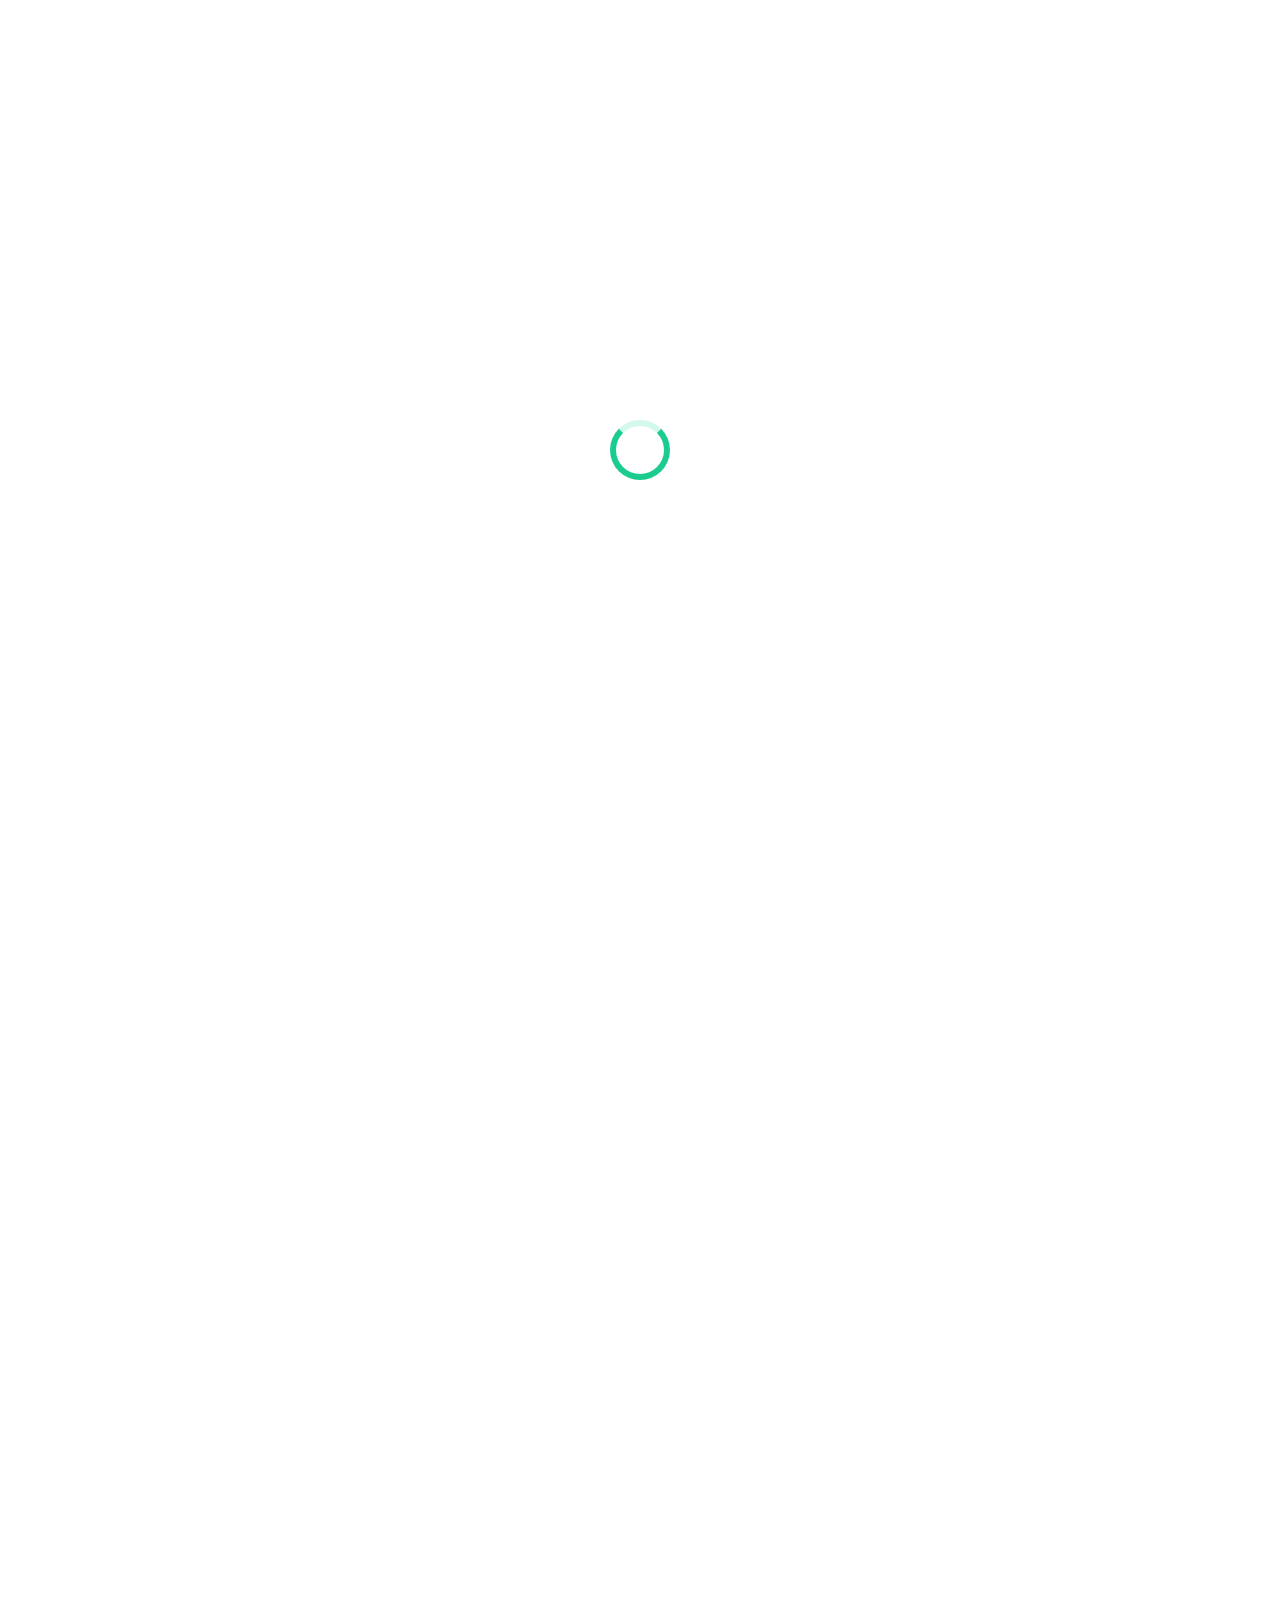
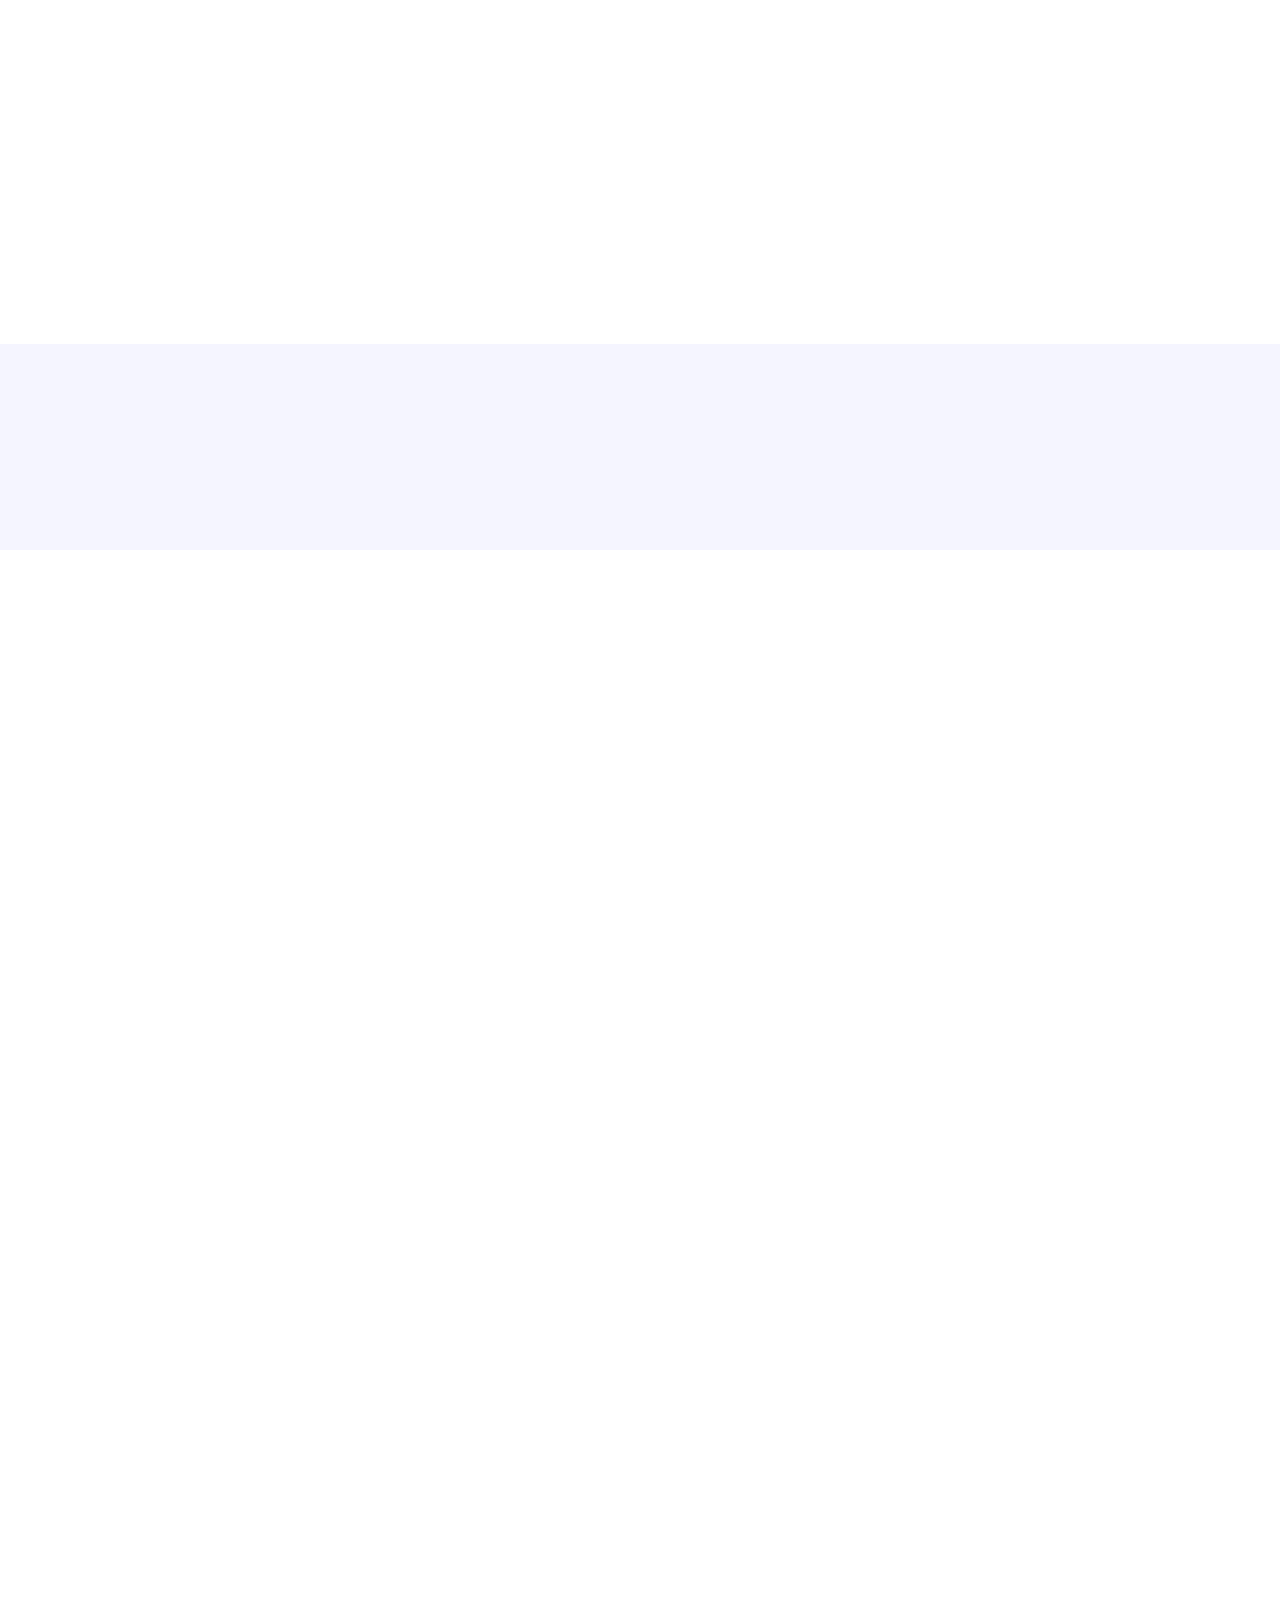
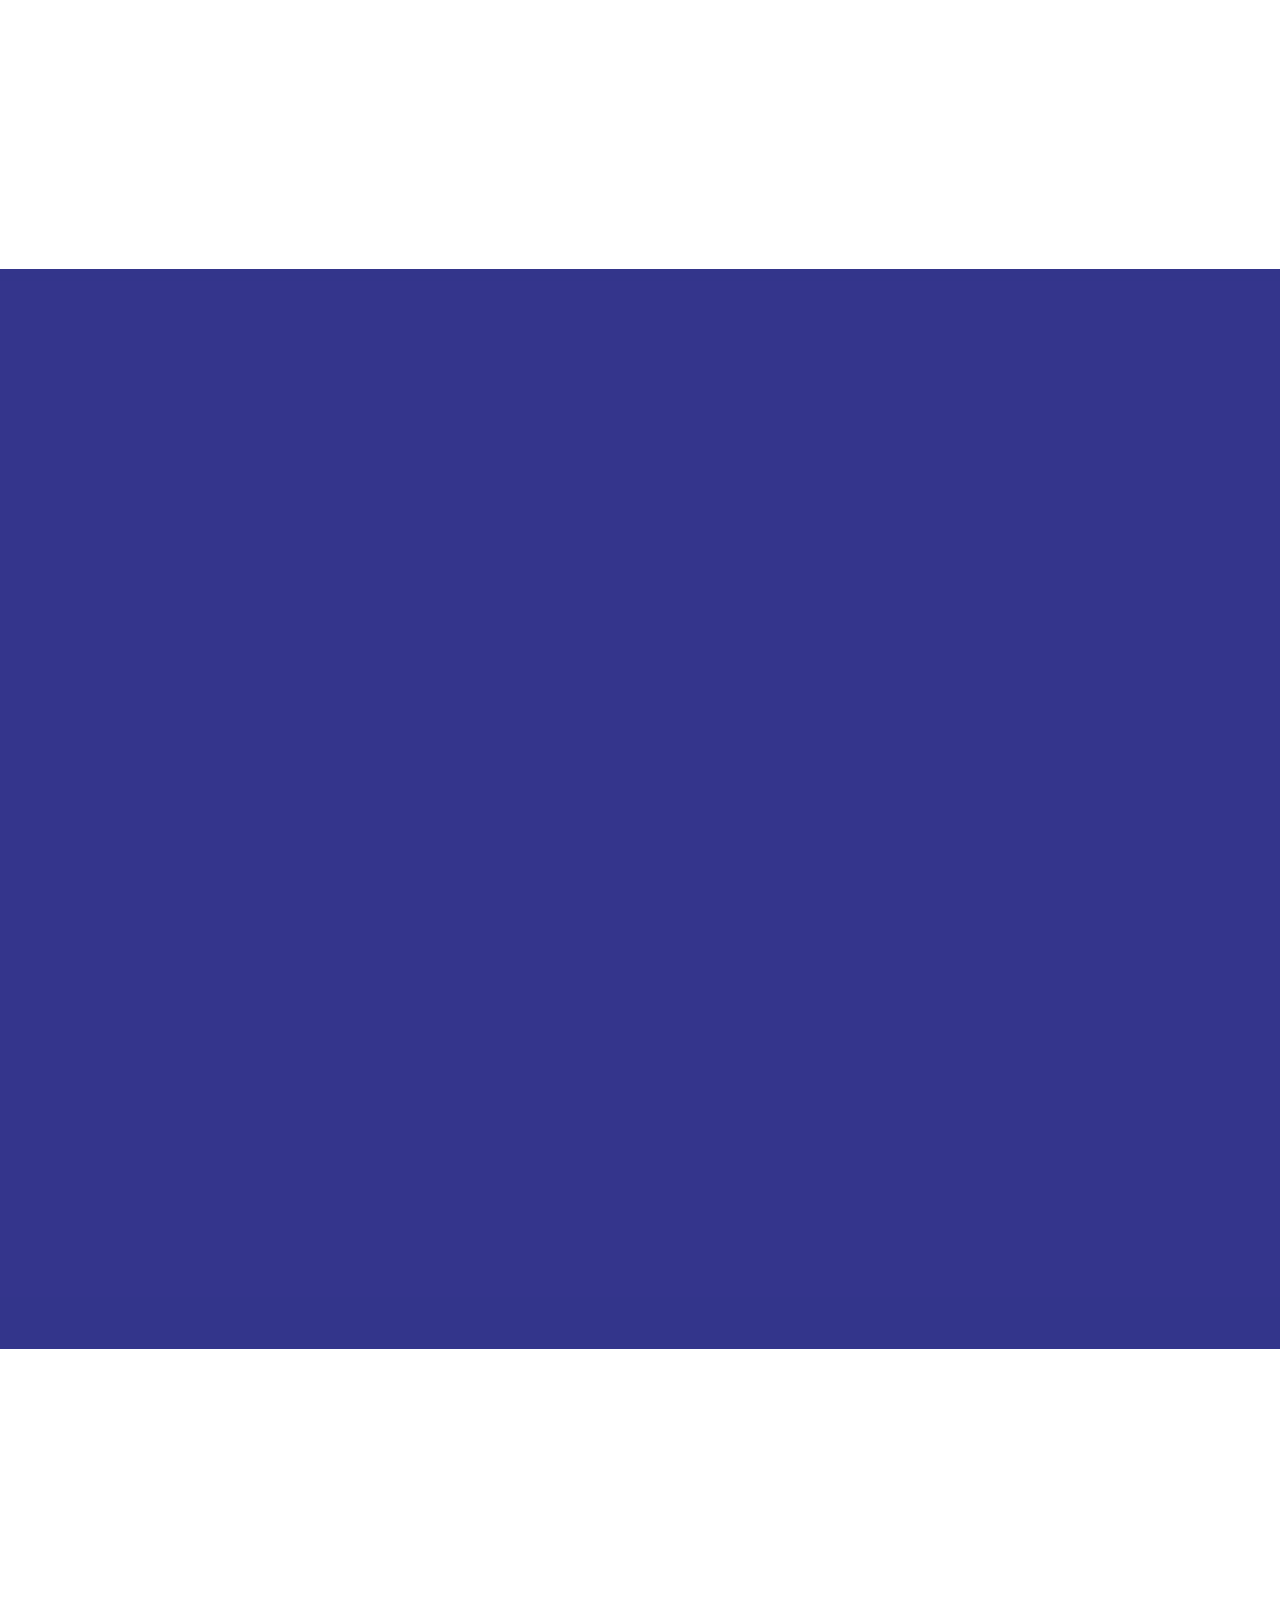
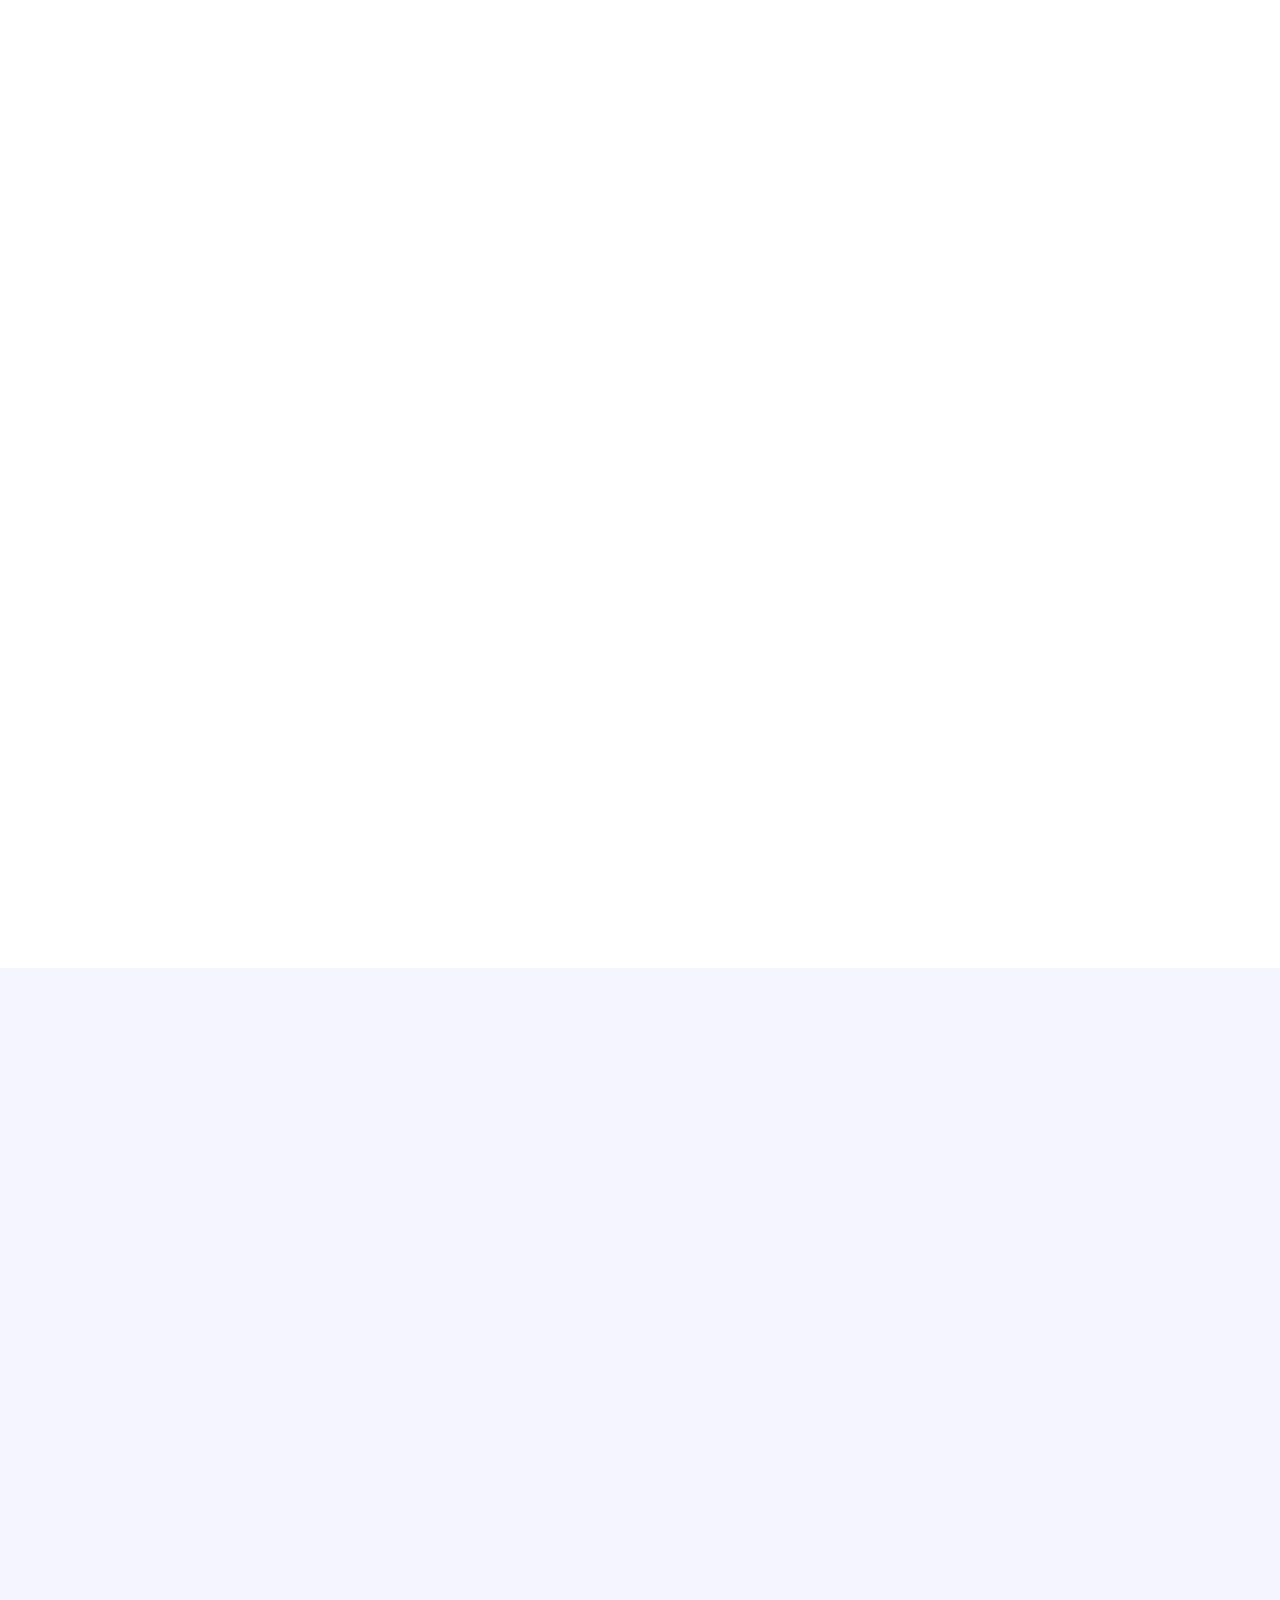
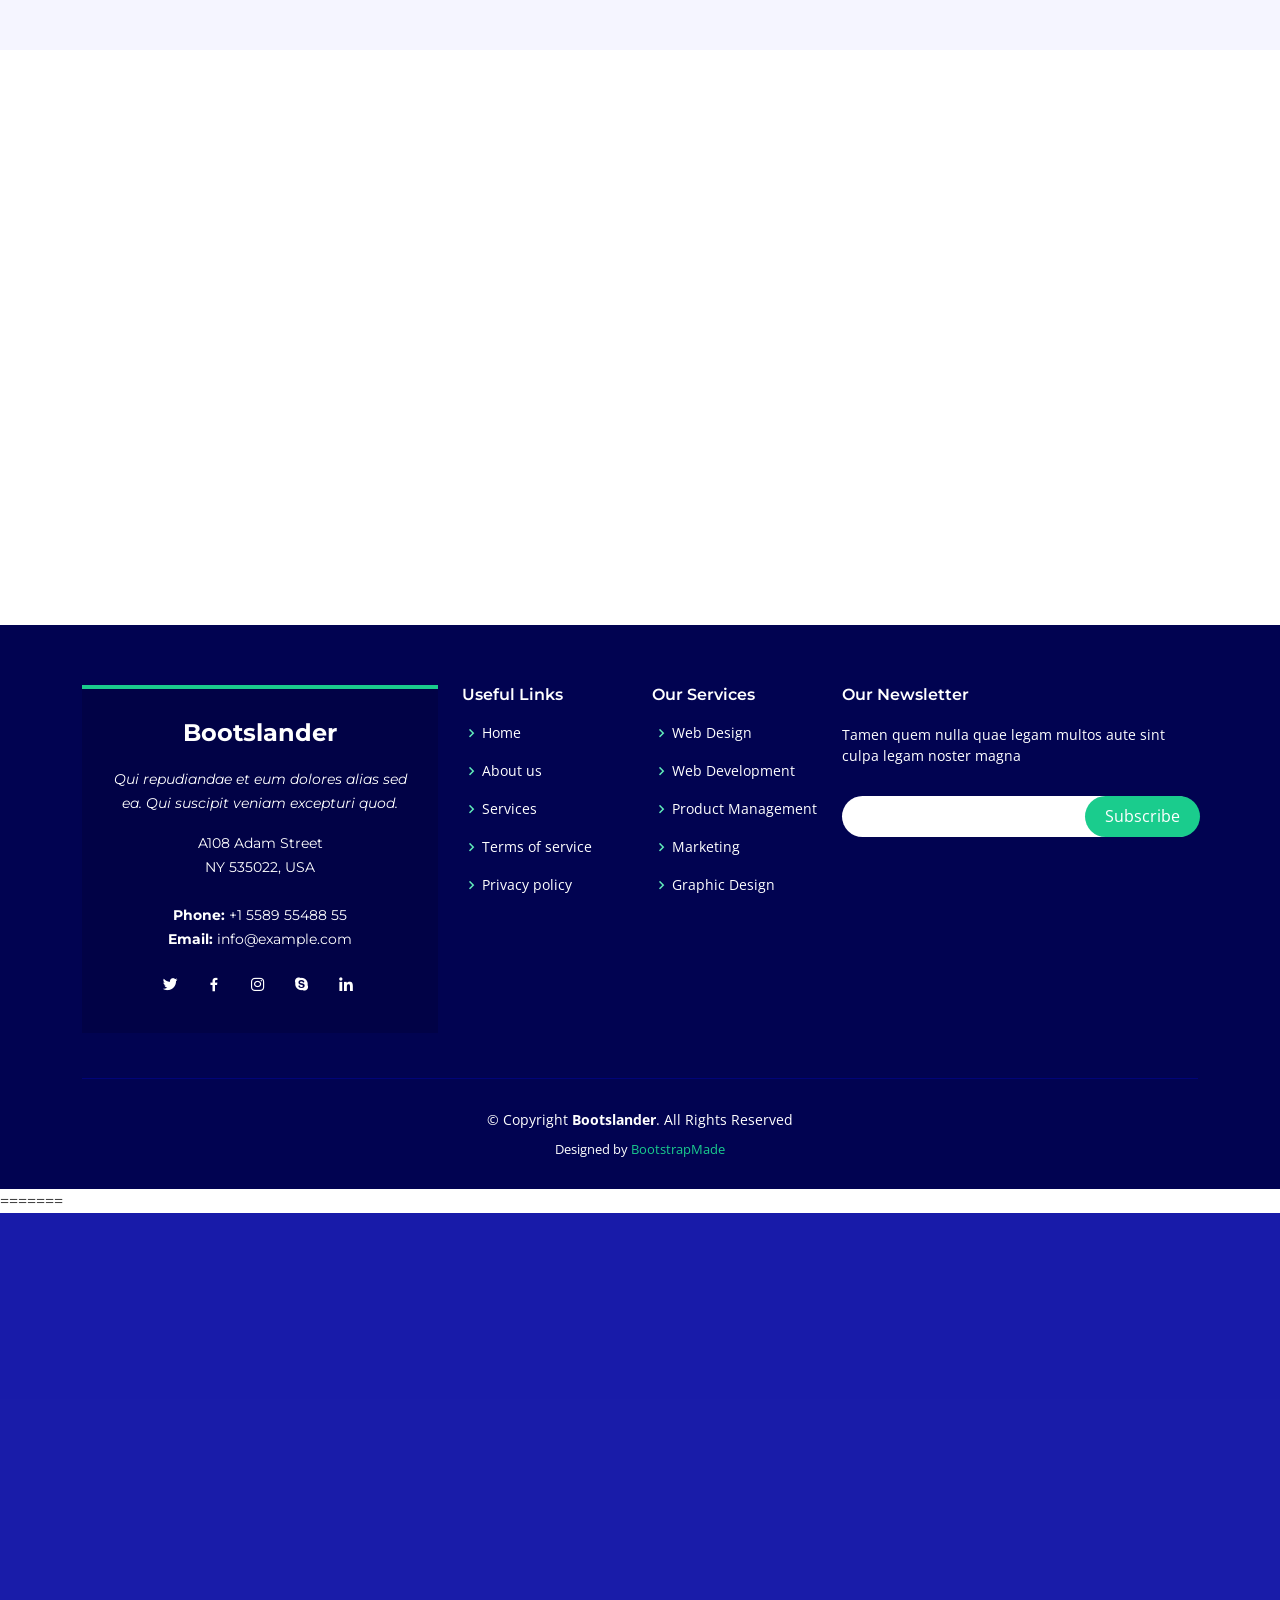
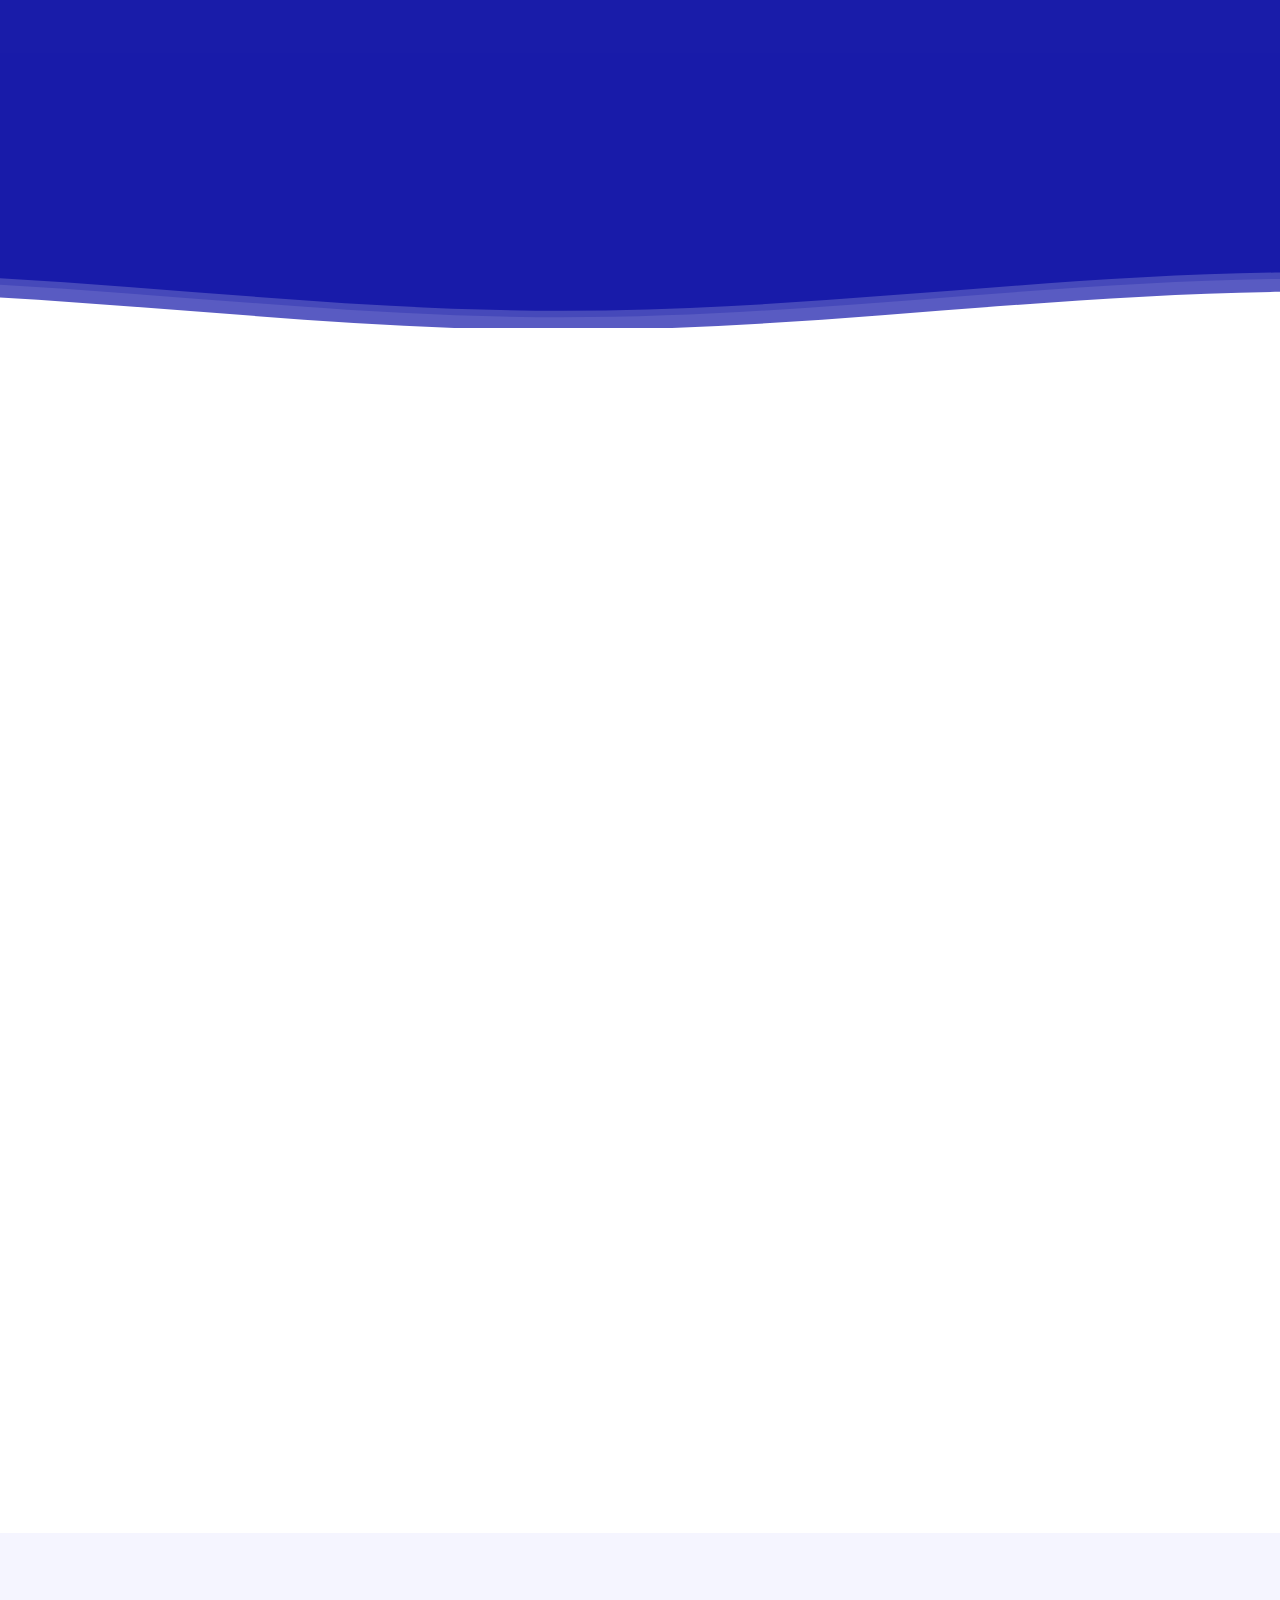
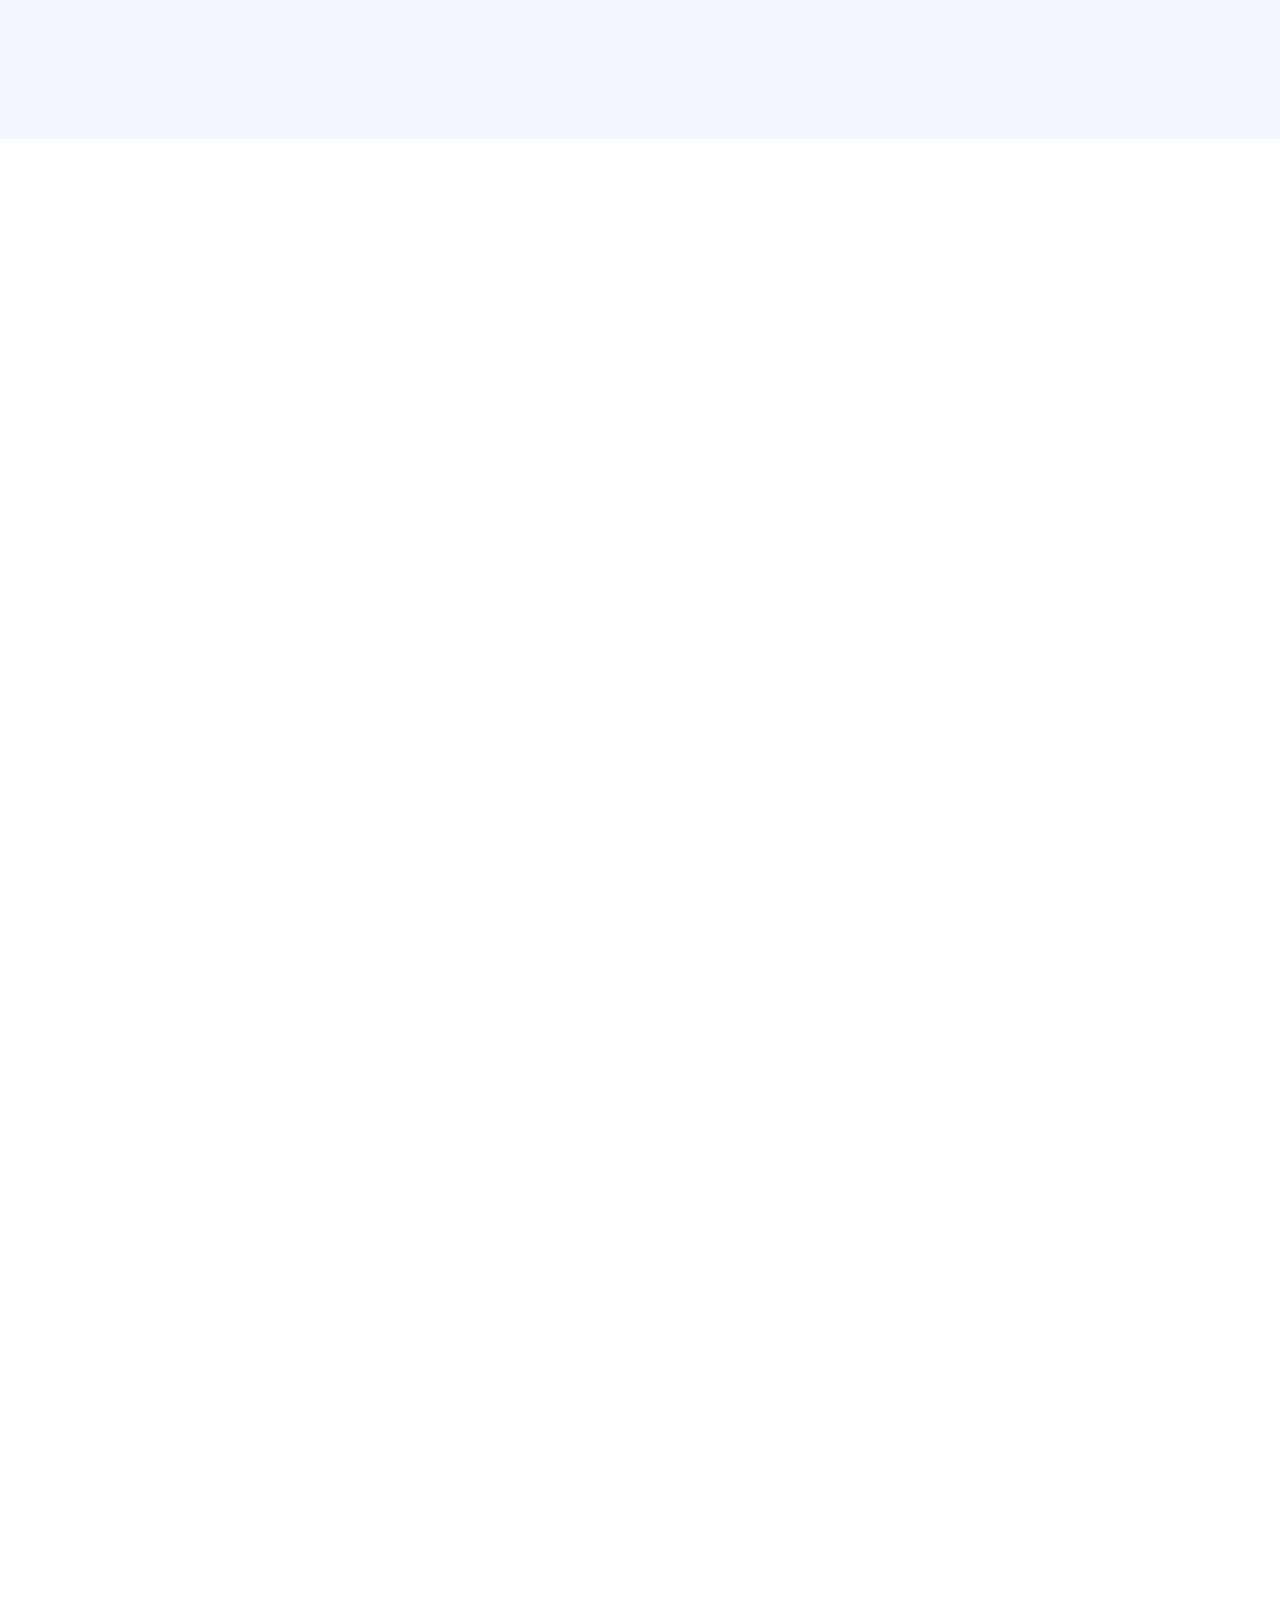
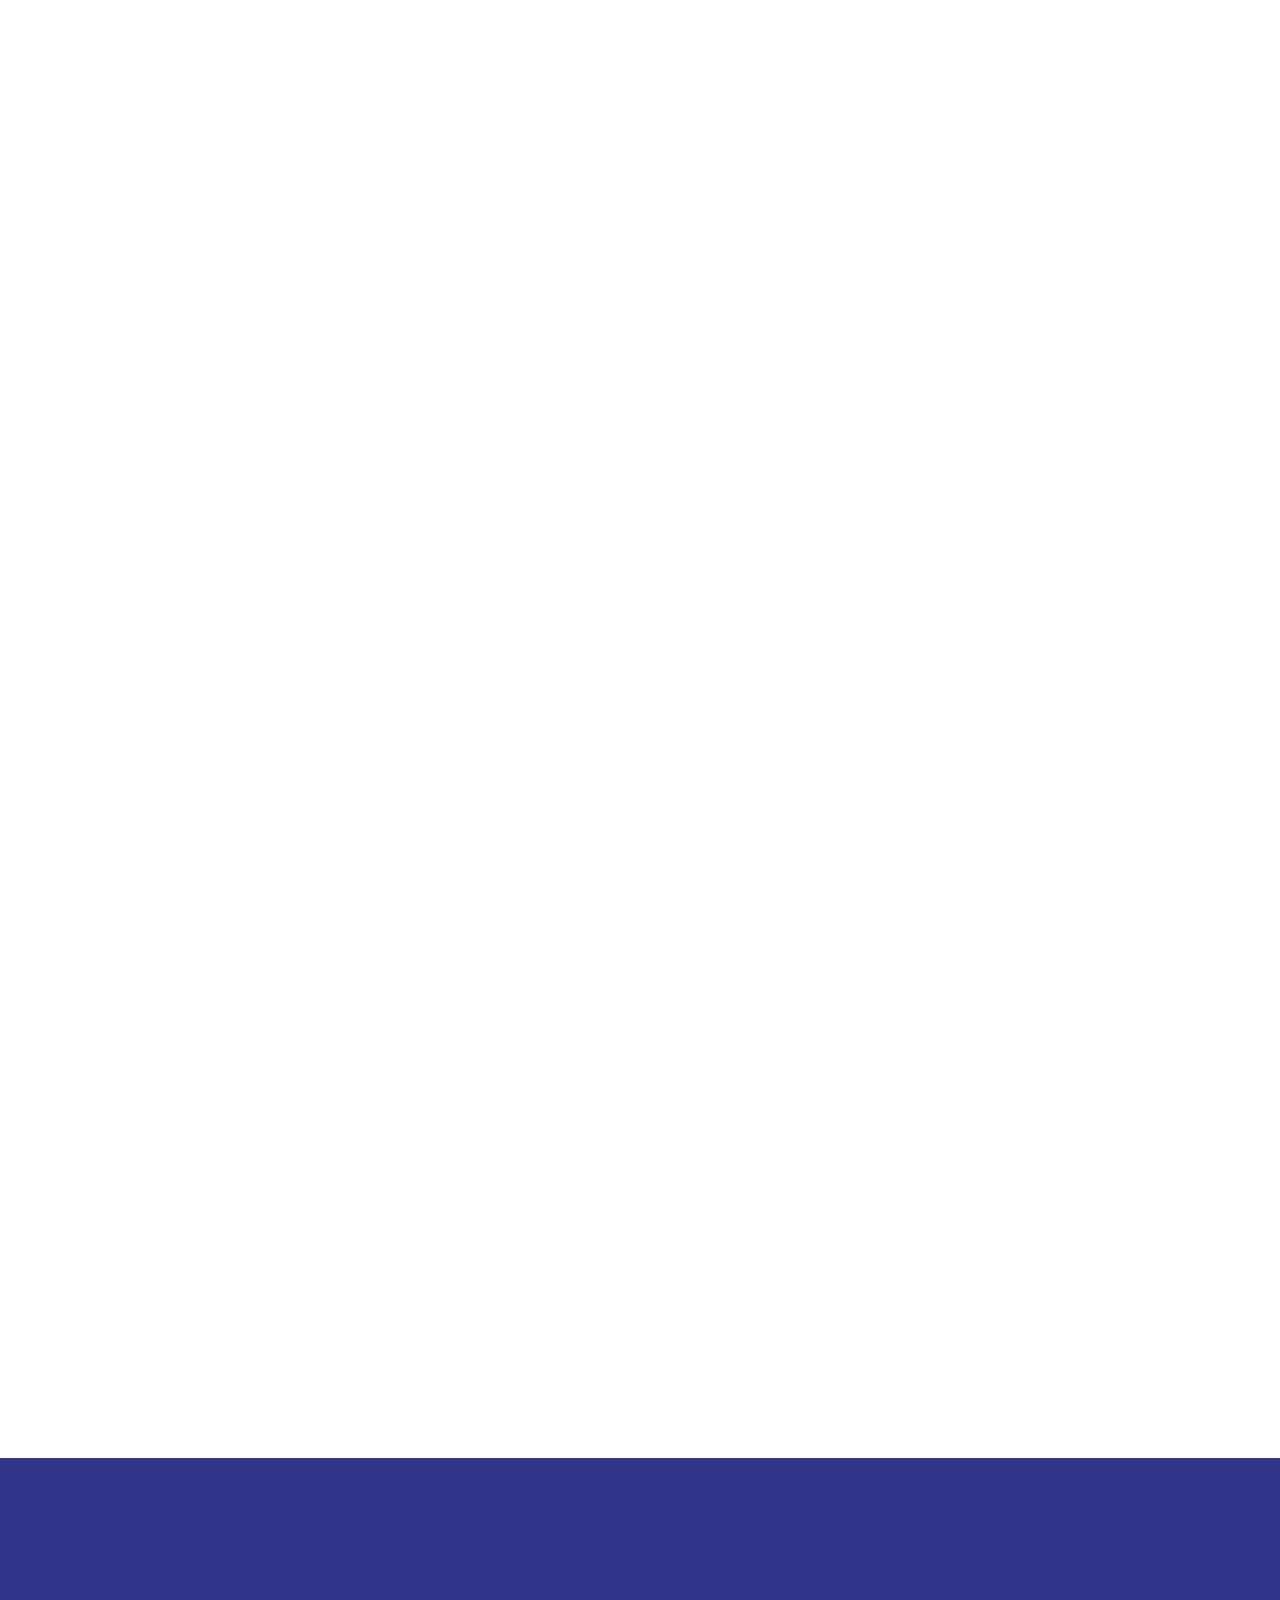
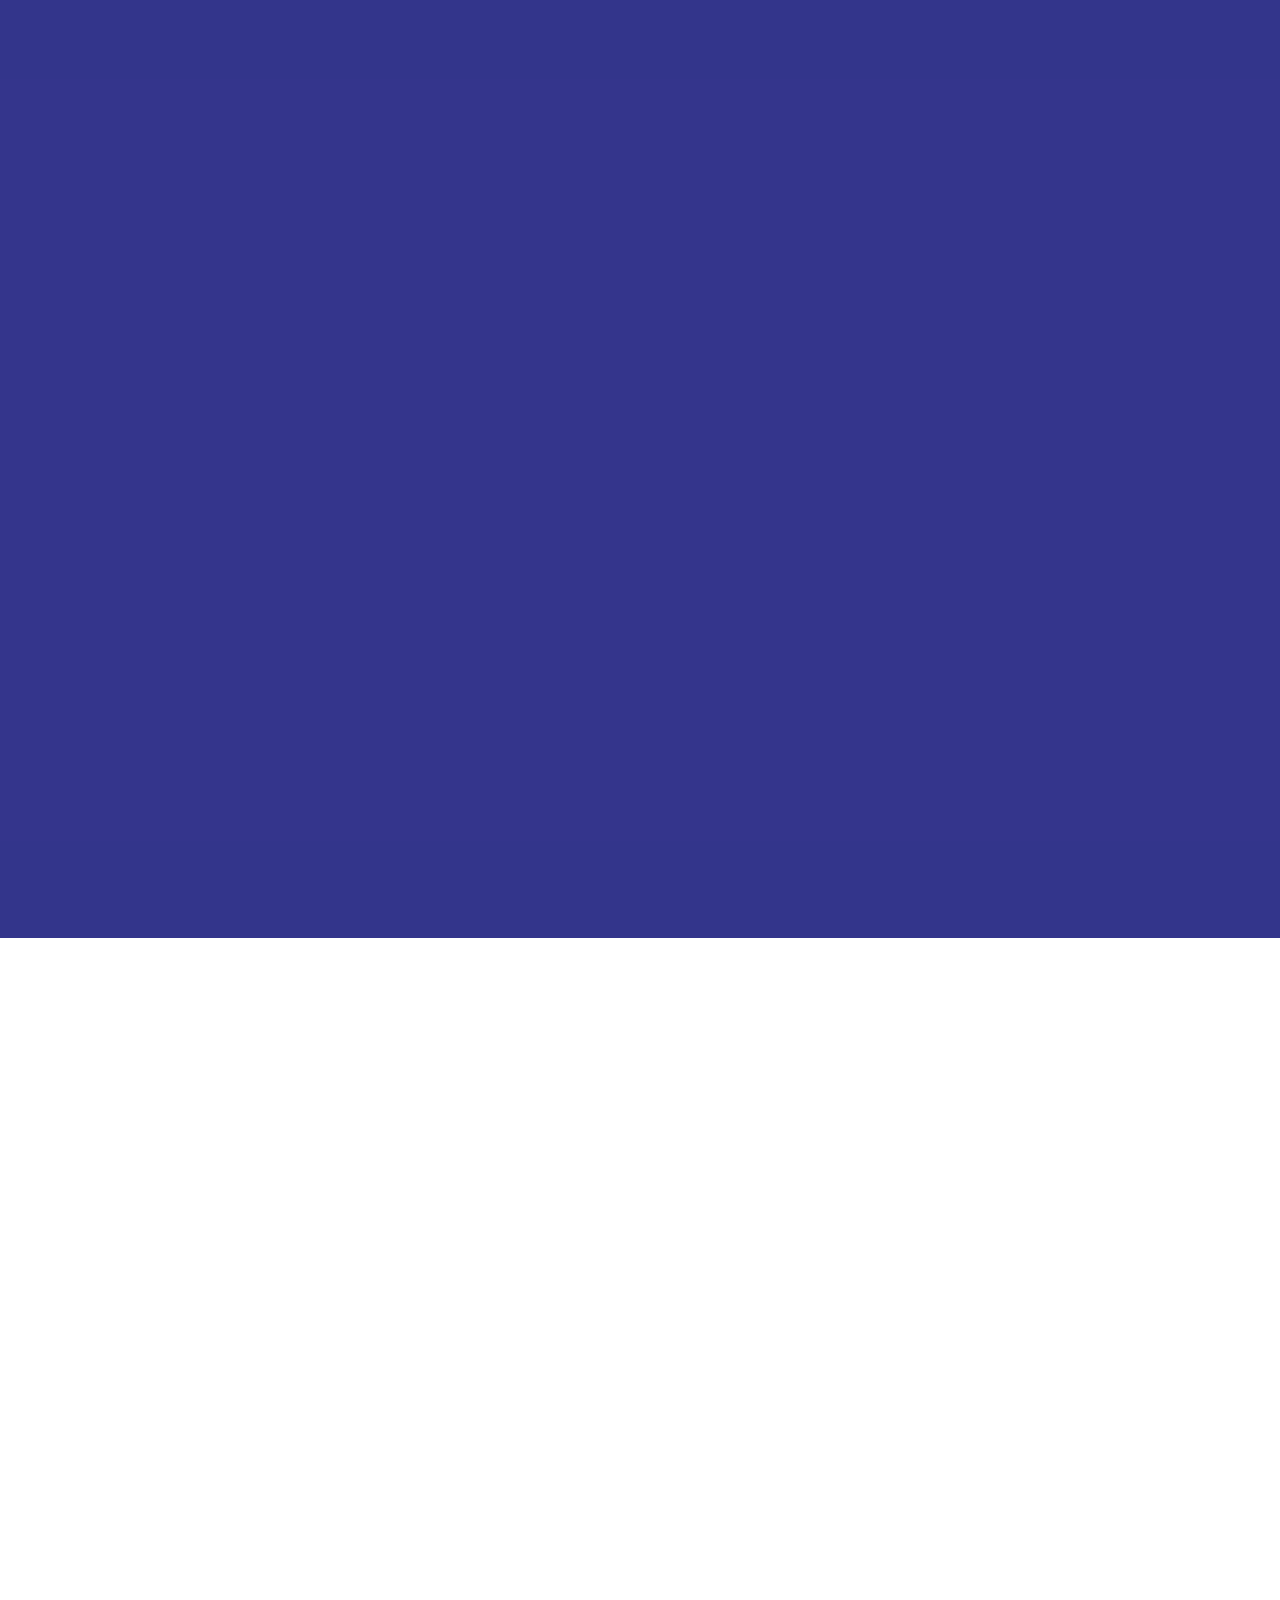
==== commit c4c26d50: "Menyelesaikan konflik dan siap timpa ke GitHub" ====
--- a/assets/template/bootslander/index.html
+++ b/assets/template/bootslander/index.html
@@ -1,3 +1,4 @@
+<<<<<<< HEAD
 <!DOCTYPE html>
 <html lang="en">
 
@@ -928,4 +929,936 @@
 
 </body>
 
+=======
+<!DOCTYPE html>
+<html lang="en">
+
+<head>
+  <meta charset="utf-8">
+  <meta content="width=device-width, initial-scale=1.0" name="viewport">
+
+  <title>Bootslander Bootstrap Template - Index</title>
+  <meta content="" name="description">
+  <meta content="" name="keywords">
+
+  <!-- Favicons -->
+  <link href="assets/img/favicon.png" rel="icon">
+  <link href="assets/img/apple-touch-icon.png" rel="apple-touch-icon">
+
+  <!-- Google Fonts -->
+  <link href="https://fonts.googleapis.com/css?family=Open+Sans:300,300i,400,400i,600,600i,700,700i|Montserrat:300,300i,400,400i,500,500i,600,600i,700,700i|Poppins:300,300i,400,400i,500,500i,600,600i,700,700i" rel="stylesheet">
+
+  <!-- Vendor CSS Files -->
+  <link href="assets/vendor/aos/aos.css" rel="stylesheet">
+  <link href="assets/vendor/bootstrap/css/bootstrap.min.css" rel="stylesheet">
+  <link href="assets/vendor/bootstrap-icons/bootstrap-icons.css" rel="stylesheet">
+  <link href="assets/vendor/boxicons/css/boxicons.min.css" rel="stylesheet">
+  <link href="assets/vendor/glightbox/css/glightbox.min.css" rel="stylesheet">
+  <link href="assets/vendor/remixicon/remixicon.css" rel="stylesheet">
+  <link href="assets/vendor/swiper/swiper-bundle.min.css" rel="stylesheet">
+
+  <!-- Template Main CSS File -->
+  <link href="assets/css/style.css" rel="stylesheet">
+
+  <!-- =======================================================
+  * Template Name: Bootslander
+  * Template URL: https://bootstrapmade.com/bootslander-free-bootstrap-landing-page-template/
+  * Updated: Mar 17 2024 with Bootstrap v5.3.3
+  * Author: BootstrapMade.com
+  * License: https://bootstrapmade.com/license/
+  ======================================================== -->
+</head>
+
+<body>
+
+  <!-- ======= Header ======= -->
+  <header id="header" class="fixed-top d-flex align-items-center header-transparent">
+    <div class="container d-flex align-items-center justify-content-between">
+
+      <div class="logo">
+        <h1><a href="index.html"><span>Bootslander</span></a></h1>
+        <!-- Uncomment below if you prefer to use an image logo -->
+        <!-- <a href="index.html"><img src="assets/img/logo.png" alt="" class="img-fluid"></a>-->
+      </div>
+
+      <nav id="navbar" class="navbar">
+        <ul>
+          <li><a class="nav-link scrollto active" href="#hero">Home</a></li>
+          <li><a class="nav-link scrollto" href="#about">About</a></li>
+          <li><a class="nav-link scrollto" href="#features">Features</a></li>
+          <li><a class="nav-link scrollto" href="#gallery">Gallery</a></li>
+          <li><a class="nav-link scrollto" href="#team">Team</a></li>
+          <li><a class="nav-link scrollto" href="#pricing">Pricing</a></li>
+          <li class="dropdown"><a href="#"><span>Drop Down</span> <i class="bi bi-chevron-down"></i></a>
+            <ul>
+              <li><a href="#">Drop Down 1</a></li>
+              <li class="dropdown"><a href="#"><span>Deep Drop Down</span> <i class="bi bi-chevron-right"></i></a>
+                <ul>
+                  <li><a href="#">Deep Drop Down 1</a></li>
+                  <li><a href="#">Deep Drop Down 2</a></li>
+                  <li><a href="#">Deep Drop Down 3</a></li>
+                  <li><a href="#">Deep Drop Down 4</a></li>
+                  <li><a href="#">Deep Drop Down 5</a></li>
+                </ul>
+              </li>
+              <li><a href="#">Drop Down 2</a></li>
+              <li><a href="#">Drop Down 3</a></li>
+              <li><a href="#">Drop Down 4</a></li>
+            </ul>
+          </li>
+          <li><a class="nav-link scrollto" href="#contact">Contact</a></li>
+        </ul>
+        <i class="bi bi-list mobile-nav-toggle"></i>
+      </nav><!-- .navbar -->
+
+    </div>
+  </header><!-- End Header -->
+
+  <!-- ======= Hero Section ======= -->
+  <section id="hero">
+
+    <div class="container">
+      <div class="row justify-content-between">
+        <div class="col-lg-7 pt-5 pt-lg-0 order-2 order-lg-1 d-flex align-items-center">
+          <div data-aos="zoom-out">
+            <h1>Build Your Landing Page With <span>Bootstlander</span></h1>
+            <h2>We are team of talented designers making websites with Bootstrap</h2>
+            <div class="text-center text-lg-start">
+              <a href="#about" class="btn-get-started scrollto">Get Started</a>
+            </div>
+          </div>
+        </div>
+        <div class="col-lg-4 order-1 order-lg-2 hero-img" data-aos="zoom-out" data-aos-delay="300">
+          <img src="assets/img/hero-img.png" class="img-fluid animated" alt="">
+        </div>
+      </div>
+    </div>
+
+    <svg class="hero-waves" xmlns="http://www.w3.org/2000/svg" xmlns:xlink="http://www.w3.org/1999/xlink" viewBox="0 24 150 28 " preserveAspectRatio="none">
+      <defs>
+        <path id="wave-path" d="M-160 44c30 0 58-18 88-18s 58 18 88 18 58-18 88-18 58 18 88 18 v44h-352z">
+      </defs>
+      <g class="wave1">
+        <use xlink:href="#wave-path" x="50" y="3" fill="rgba(255,255,255, .1)">
+      </g>
+      <g class="wave2">
+        <use xlink:href="#wave-path" x="50" y="0" fill="rgba(255,255,255, .2)">
+      </g>
+      <g class="wave3">
+        <use xlink:href="#wave-path" x="50" y="9" fill="#fff">
+      </g>
+    </svg>
+
+  </section><!-- End Hero -->
+
+  <main id="main">
+
+    <!-- ======= About Section ======= -->
+    <section id="about" class="about">
+      <div class="container-fluid">
+
+        <div class="row">
+          <div class="col-xl-5 col-lg-6 video-box d-flex justify-content-center align-items-stretch" data-aos="fade-right">
+            <a href="https://www.youtube.com/watch?v=StpBR2W8G5A" class="glightbox play-btn mb-4"></a>
+          </div>
+
+          <div class="col-xl-7 col-lg-6 icon-boxes d-flex flex-column align-items-stretch justify-content-center py-5 px-lg-5" data-aos="fade-left">
+            <h3>Enim quis est voluptatibus aliquid consequatur fugiat</h3>
+            <p>Esse voluptas cumque vel exercitationem. Reiciendis est hic accusamus. Non ipsam et sed minima temporibus laudantium. Soluta voluptate sed facere corporis dolores excepturi. Libero laboriosam sint et id nulla tenetur. Suscipit aut voluptate.</p>
+
+            <div class="icon-box" data-aos="zoom-in" data-aos-delay="100">
+              <div class="icon"><i class="bx bx-fingerprint"></i></div>
+              <h4 class="title"><a href="">Lorem Ipsum</a></h4>
+              <p class="description">Voluptatum deleniti atque corrupti quos dolores et quas molestias excepturi sint occaecati cupiditate non provident</p>
+            </div>
+
+            <div class="icon-box" data-aos="zoom-in" data-aos-delay="200">
+              <div class="icon"><i class="bx bx-gift"></i></div>
+              <h4 class="title"><a href="">Nemo Enim</a></h4>
+              <p class="description">At vero eos et accusamus et iusto odio dignissimos ducimus qui blanditiis praesentium voluptatum deleniti atque</p>
+            </div>
+
+            <div class="icon-box" data-aos="zoom-in" data-aos-delay="300">
+              <div class="icon"><i class="bx bx-atom"></i></div>
+              <h4 class="title"><a href="">Dine Pad</a></h4>
+              <p class="description">Explicabo est voluptatum asperiores consequatur magnam. Et veritatis odit. Sunt aut deserunt minus aut eligendi omnis</p>
+            </div>
+
+          </div>
+        </div>
+
+      </div>
+    </section><!-- End About Section -->
+
+    <!-- ======= Features Section ======= -->
+    <section id="features" class="features">
+      <div class="container">
+
+        <div class="section-title" data-aos="fade-up">
+          <h2>Features</h2>
+          <p>Check The Features</p>
+        </div>
+
+        <div class="row" data-aos="fade-left">
+          <div class="col-lg-3 col-md-4">
+            <div class="icon-box" data-aos="zoom-in" data-aos-delay="50">
+              <i class="ri-store-line" style="color: #ffbb2c;"></i>
+              <h3><a href="">Lorem Ipsum</a></h3>
+            </div>
+          </div>
+          <div class="col-lg-3 col-md-4 mt-4 mt-md-0">
+            <div class="icon-box" data-aos="zoom-in" data-aos-delay="100">
+              <i class="ri-bar-chart-box-line" style="color: #5578ff;"></i>
+              <h3><a href="">Dolor Sitema</a></h3>
+            </div>
+          </div>
+          <div class="col-lg-3 col-md-4 mt-4 mt-md-0">
+            <div class="icon-box" data-aos="zoom-in" data-aos-delay="150">
+              <i class="ri-calendar-todo-line" style="color: #e80368;"></i>
+              <h3><a href="">Sed perspiciatis</a></h3>
+            </div>
+          </div>
+          <div class="col-lg-3 col-md-4 mt-4 mt-lg-0">
+            <div class="icon-box" data-aos="zoom-in" data-aos-delay="200">
+              <i class="ri-paint-brush-line" style="color: #e361ff;"></i>
+              <h3><a href="">Magni Dolores</a></h3>
+            </div>
+          </div>
+          <div class="col-lg-3 col-md-4 mt-4">
+            <div class="icon-box" data-aos="zoom-in" data-aos-delay="250">
+              <i class="ri-database-2-line" style="color: #47aeff;"></i>
+              <h3><a href="">Nemo Enim</a></h3>
+            </div>
+          </div>
+          <div class="col-lg-3 col-md-4 mt-4">
+            <div class="icon-box" data-aos="zoom-in" data-aos-delay="300">
+              <i class="ri-gradienter-line" style="color: #ffa76e;"></i>
+              <h3><a href="">Eiusmod Tempor</a></h3>
+            </div>
+          </div>
+          <div class="col-lg-3 col-md-4 mt-4">
+            <div class="icon-box" data-aos="zoom-in" data-aos-delay="350">
+              <i class="ri-file-list-3-line" style="color: #11dbcf;"></i>
+              <h3><a href="">Midela Teren</a></h3>
+            </div>
+          </div>
+          <div class="col-lg-3 col-md-4 mt-4">
+            <div class="icon-box" data-aos="zoom-in" data-aos-delay="400">
+              <i class="ri-price-tag-2-line" style="color: #4233ff;"></i>
+              <h3><a href="">Pira Neve</a></h3>
+            </div>
+          </div>
+          <div class="col-lg-3 col-md-4 mt-4">
+            <div class="icon-box" data-aos="zoom-in" data-aos-delay="450">
+              <i class="ri-anchor-line" style="color: #b2904f;"></i>
+              <h3><a href="">Dirada Pack</a></h3>
+            </div>
+          </div>
+          <div class="col-lg-3 col-md-4 mt-4">
+            <div class="icon-box" data-aos="zoom-in" data-aos-delay="500">
+              <i class="ri-disc-line" style="color: #b20969;"></i>
+              <h3><a href="">Moton Ideal</a></h3>
+            </div>
+          </div>
+          <div class="col-lg-3 col-md-4 mt-4">
+            <div class="icon-box" data-aos="zoom-in" data-aos-delay="550">
+              <i class="ri-base-station-line" style="color: #ff5828;"></i>
+              <h3><a href="">Verdo Park</a></h3>
+            </div>
+          </div>
+          <div class="col-lg-3 col-md-4 mt-4">
+            <div class="icon-box" data-aos="zoom-in" data-aos-delay="600">
+              <i class="ri-fingerprint-line" style="color: #29cc61;"></i>
+              <h3><a href="">Flavor Nivelanda</a></h3>
+            </div>
+          </div>
+        </div>
+
+      </div>
+    </section><!-- End Features Section -->
+
+    <!-- ======= Counts Section ======= -->
+    <section id="counts" class="counts">
+      <div class="container">
+
+        <div class="row" data-aos="fade-up">
+
+          <div class="col-lg-3 col-md-6">
+            <div class="count-box">
+              <i class="bi bi-emoji-smile"></i>
+              <span data-purecounter-start="0" data-purecounter-end="232" data-purecounter-duration="1" class="purecounter"></span>
+              <p>Happy Clients</p>
+            </div>
+          </div>
+
+          <div class="col-lg-3 col-md-6 mt-5 mt-md-0">
+            <div class="count-box">
+              <i class="bi bi-journal-richtext"></i>
+              <span data-purecounter-start="0" data-purecounter-end="521" data-purecounter-duration="1" class="purecounter"></span>
+              <p>Projects</p>
+            </div>
+          </div>
+
+          <div class="col-lg-3 col-md-6 mt-5 mt-lg-0">
+            <div class="count-box">
+              <i class="bi bi-headset"></i>
+              <span data-purecounter-start="0" data-purecounter-end="1463" data-purecounter-duration="1" class="purecounter"></span>
+              <p>Hours Of Support</p>
+            </div>
+          </div>
+
+          <div class="col-lg-3 col-md-6 mt-5 mt-lg-0">
+            <div class="count-box">
+              <i class="bi bi-people"></i>
+              <span data-purecounter-start="0" data-purecounter-end="15" data-purecounter-duration="1" class="purecounter"></span>
+              <p>Hard Workers</p>
+            </div>
+          </div>
+
+        </div>
+
+      </div>
+    </section><!-- End Counts Section -->
+
+    <!-- ======= Details Section ======= -->
+    <section id="details" class="details">
+      <div class="container">
+
+        <div class="row content">
+          <div class="col-md-4" data-aos="fade-right">
+            <img src="assets/img/details-1.png" class="img-fluid" alt="">
+          </div>
+          <div class="col-md-8 pt-4" data-aos="fade-up">
+            <h3>Voluptatem dignissimos provident quasi corporis voluptates sit assumenda.</h3>
+            <p class="fst-italic">
+              Lorem ipsum dolor sit amet, consectetur adipiscing elit, sed do eiusmod tempor incididunt ut labore et dolore
+              magna aliqua.
+            </p>
+            <ul>
+              <li><i class="bi bi-check"></i> Ullamco laboris nisi ut aliquip ex ea commodo consequat.</li>
+              <li><i class="bi bi-check"></i> Duis aute irure dolor in reprehenderit in voluptate velit.</li>
+              <li><i class="bi bi-check"></i> Iure at voluptas aspernatur dignissimos doloribus repudiandae.</li>
+              <li><i class="bi bi-check"></i> Est ipsa assumenda id facilis nesciunt placeat sed doloribus praesentium.</li>
+            </ul>
+            <p>
+              Voluptas nisi in quia excepturi nihil voluptas nam et ut. Expedita omnis eum consequatur non. Sed in asperiores aut repellendus. Error quisquam ab maiores. Quibusdam sit in officia
+            </p>
+          </div>
+        </div>
+
+        <div class="row content">
+          <div class="col-md-4 order-1 order-md-2" data-aos="fade-left">
+            <img src="assets/img/details-2.png" class="img-fluid" alt="">
+          </div>
+          <div class="col-md-8 pt-5 order-2 order-md-1" data-aos="fade-up">
+            <h3>Corporis temporibus maiores provident</h3>
+            <p class="fst-italic">
+              Lorem ipsum dolor sit amet, consectetur adipiscing elit, sed do eiusmod tempor incididunt ut labore et dolore
+              magna aliqua.
+            </p>
+            <p>
+              Ullamco laboris nisi ut aliquip ex ea commodo consequat. Duis aute irure dolor in reprehenderit in voluptate
+              velit esse cillum dolore eu fugiat nulla pariatur. Excepteur sint occaecat cupidatat non proident, sunt in
+              culpa qui officia deserunt mollit anim id est laborum
+            </p>
+            <p>
+              Inventore id enim dolor dicta qui et magni molestiae. Mollitia optio officia illum ut cupiditate eos autem. Soluta dolorum repellendus repellat amet autem rerum illum in. Quibusdam occaecati est nisi esse. Saepe aut dignissimos distinctio id enim.
+            </p>
+          </div>
+        </div>
+
+        <div class="row content">
+          <div class="col-md-4" data-aos="fade-right">
+            <img src="assets/img/details-3.png" class="img-fluid" alt="">
+          </div>
+          <div class="col-md-8 pt-5" data-aos="fade-up">
+            <h3>Sunt consequatur ad ut est nulla consectetur reiciendis animi voluptas</h3>
+            <p>Cupiditate placeat cupiditate placeat est ipsam culpa. Delectus quia minima quod. Sunt saepe odit aut quia voluptatem hic voluptas dolor doloremque.</p>
+            <ul>
+              <li><i class="bi bi-check"></i> Ullamco laboris nisi ut aliquip ex ea commodo consequat.</li>
+              <li><i class="bi bi-check"></i> Duis aute irure dolor in reprehenderit in voluptate velit.</li>
+              <li><i class="bi bi-check"></i> Facilis ut et voluptatem aperiam. Autem soluta ad fugiat.</li>
+            </ul>
+            <p>
+              Qui consequatur temporibus. Enim et corporis sit sunt harum praesentium suscipit ut voluptatem. Et nihil magni debitis consequatur est.
+            </p>
+            <p>
+              Suscipit enim et. Ut optio esse quidem quam reiciendis esse odit excepturi. Vel dolores rerum soluta explicabo vel fugiat eum non.
+            </p>
+          </div>
+        </div>
+
+        <div class="row content">
+          <div class="col-md-4 order-1 order-md-2" data-aos="fade-left">
+            <img src="assets/img/details-4.png" class="img-fluid" alt="">
+          </div>
+          <div class="col-md-8 pt-5 order-2 order-md-1" data-aos="fade-up">
+            <h3>Quas et necessitatibus eaque impedit ipsum animi consequatur incidunt in</h3>
+            <p class="fst-italic">
+              Lorem ipsum dolor sit amet, consectetur adipiscing elit, sed do eiusmod tempor incididunt ut labore et dolore
+              magna aliqua.
+            </p>
+            <p>
+              Ullamco laboris nisi ut aliquip ex ea commodo consequat. Duis aute irure dolor in reprehenderit in voluptate
+              velit esse cillum dolore eu fugiat nulla pariatur. Excepteur sint occaecat cupidatat non proident, sunt in
+              culpa qui officia deserunt mollit anim id est laborum
+            </p>
+            <ul>
+              <li><i class="bi bi-check"></i> Et praesentium laboriosam architecto nam .</li>
+              <li><i class="bi bi-check"></i> Eius et voluptate. Enim earum tempore aliquid. Nobis et sunt consequatur. Aut repellat in numquam velit quo dignissimos et.</li>
+              <li><i class="bi bi-check"></i> Facilis ut et voluptatem aperiam. Autem soluta ad fugiat.</li>
+            </ul>
+          </div>
+        </div>
+
+      </div>
+    </section><!-- End Details Section -->
+
+    <!-- ======= Gallery Section ======= -->
+    <section id="gallery" class="gallery">
+      <div class="container">
+
+        <div class="section-title" data-aos="fade-up">
+          <h2>Gallery</h2>
+          <p>Check our Gallery</p>
+        </div>
+
+        <div class="row g-0" data-aos="fade-left">
+
+          <div class="col-lg-3 col-md-4">
+            <div class="gallery-item" data-aos="zoom-in" data-aos-delay="100">
+              <a href="assets/img/gallery/gallery-1.jpg" class="gallery-lightbox">
+                <img src="assets/img/gallery/gallery-1.jpg" alt="" class="img-fluid">
+              </a>
+            </div>
+          </div>
+
+          <div class="col-lg-3 col-md-4">
+            <div class="gallery-item" data-aos="zoom-in" data-aos-delay="150">
+              <a href="assets/img/gallery/gallery-2.jpg" class="gallery-lightbox">
+                <img src="assets/img/gallery/gallery-2.jpg" alt="" class="img-fluid">
+              </a>
+            </div>
+          </div>
+
+          <div class="col-lg-3 col-md-4">
+            <div class="gallery-item" data-aos="zoom-in" data-aos-delay="200">
+              <a href="assets/img/gallery/gallery-3.jpg" class="gallery-lightbox">
+                <img src="assets/img/gallery/gallery-3.jpg" alt="" class="img-fluid">
+              </a>
+            </div>
+          </div>
+
+          <div class="col-lg-3 col-md-4">
+            <div class="gallery-item" data-aos="zoom-in" data-aos-delay="250">
+              <a href="assets/img/gallery/gallery-4.jpg" class="gallery-lightbox">
+                <img src="assets/img/gallery/gallery-4.jpg" alt="" class="img-fluid">
+              </a>
+            </div>
+          </div>
+
+          <div class="col-lg-3 col-md-4">
+            <div class="gallery-item" data-aos="zoom-in" data-aos-delay="300">
+              <a href="assets/img/gallery/gallery-5.jpg" class="gallery-lightbox">
+                <img src="assets/img/gallery/gallery-5.jpg" alt="" class="img-fluid">
+              </a>
+            </div>
+          </div>
+
+          <div class="col-lg-3 col-md-4">
+            <div class="gallery-item" data-aos="zoom-in" data-aos-delay="350">
+              <a href="assets/img/gallery/gallery-6.jpg" class="gallery-lightbox">
+                <img src="assets/img/gallery/gallery-6.jpg" alt="" class="img-fluid">
+              </a>
+            </div>
+          </div>
+
+          <div class="col-lg-3 col-md-4">
+            <div class="gallery-item" data-aos="zoom-in" data-aos-delay="400">
+              <a href="assets/img/gallery/gallery-7.jpg" class="gallery-lightbox">
+                <img src="assets/img/gallery/gallery-7.jpg" alt="" class="img-fluid">
+              </a>
+            </div>
+          </div>
+
+          <div class="col-lg-3 col-md-4">
+            <div class="gallery-item" data-aos="zoom-in" data-aos-delay="450">
+              <a href="assets/img/gallery/gallery-8.jpg" class="gallery-lightbox">
+                <img src="assets/img/gallery/gallery-8.jpg" alt="" class="img-fluid">
+              </a>
+            </div>
+          </div>
+
+        </div>
+
+      </div>
+    </section><!-- End Gallery Section -->
+
+    <!-- ======= Testimonials Section ======= -->
+    <section id="testimonials" class="testimonials">
+      <div class="container">
+
+        <div class="testimonials-slider swiper" data-aos="fade-up" data-aos-delay="100">
+          <div class="swiper-wrapper">
+
+            <div class="swiper-slide">
+              <div class="testimonial-item">
+                <img src="assets/img/testimonials/testimonials-1.jpg" class="testimonial-img" alt="">
+                <h3>Saul Goodman</h3>
+                <h4>Ceo &amp; Founder</h4>
+                <p>
+                  <i class="bx bxs-quote-alt-left quote-icon-left"></i>
+                  Proin iaculis purus consequat sem cure digni ssim donec porttitora entum suscipit rhoncus. Accusantium quam, ultricies eget id, aliquam eget nibh et. Maecen aliquam, risus at semper.
+                  <i class="bx bxs-quote-alt-right quote-icon-right"></i>
+                </p>
+              </div>
+            </div><!-- End testimonial item -->
+
+            <div class="swiper-slide">
+              <div class="testimonial-item">
+                <img src="assets/img/testimonials/testimonials-2.jpg" class="testimonial-img" alt="">
+                <h3>Sara Wilsson</h3>
+                <h4>Designer</h4>
+                <p>
+                  <i class="bx bxs-quote-alt-left quote-icon-left"></i>
+                  Export tempor illum tamen malis malis eram quae irure esse labore quem cillum quid cillum eram malis quorum velit fore eram velit sunt aliqua noster fugiat irure amet legam anim culpa.
+                  <i class="bx bxs-quote-alt-right quote-icon-right"></i>
+                </p>
+              </div>
+            </div><!-- End testimonial item -->
+
+            <div class="swiper-slide">
+              <div class="testimonial-item">
+                <img src="assets/img/testimonials/testimonials-3.jpg" class="testimonial-img" alt="">
+                <h3>Jena Karlis</h3>
+                <h4>Store Owner</h4>
+                <p>
+                  <i class="bx bxs-quote-alt-left quote-icon-left"></i>
+                  Enim nisi quem export duis labore cillum quae magna enim sint quorum nulla quem veniam duis minim tempor labore quem eram duis noster aute amet eram fore quis sint minim.
+                  <i class="bx bxs-quote-alt-right quote-icon-right"></i>
+                </p>
+              </div>
+            </div><!-- End testimonial item -->
+
+            <div class="swiper-slide">
+              <div class="testimonial-item">
+                <img src="assets/img/testimonials/testimonials-4.jpg" class="testimonial-img" alt="">
+                <h3>Matt Brandon</h3>
+                <h4>Freelancer</h4>
+                <p>
+                  <i class="bx bxs-quote-alt-left quote-icon-left"></i>
+                  Fugiat enim eram quae cillum dolore dolor amet nulla culpa multos export minim fugiat minim velit minim dolor enim duis veniam ipsum anim magna sunt elit fore quem dolore labore illum veniam.
+                  <i class="bx bxs-quote-alt-right quote-icon-right"></i>
+                </p>
+              </div>
+            </div><!-- End testimonial item -->
+
+            <div class="swiper-slide">
+              <div class="testimonial-item">
+                <img src="assets/img/testimonials/testimonials-5.jpg" class="testimonial-img" alt="">
+                <h3>John Larson</h3>
+                <h4>Entrepreneur</h4>
+                <p>
+                  <i class="bx bxs-quote-alt-left quote-icon-left"></i>
+                  Quis quorum aliqua sint quem legam fore sunt eram irure aliqua veniam tempor noster veniam enim culpa labore duis sunt culpa nulla illum cillum fugiat legam esse veniam culpa fore nisi cillum quid.
+                  <i class="bx bxs-quote-alt-right quote-icon-right"></i>
+                </p>
+              </div>
+            </div><!-- End testimonial item -->
+
+          </div>
+          <div class="swiper-pagination"></div>
+        </div>
+
+      </div>
+    </section><!-- End Testimonials Section -->
+
+    <!-- ======= Team Section ======= -->
+    <section id="team" class="team">
+      <div class="container">
+
+        <div class="section-title" data-aos="fade-up">
+          <h2>Team</h2>
+          <p>Our Great Team</p>
+        </div>
+
+        <div class="row" data-aos="fade-left">
+
+          <div class="col-lg-3 col-md-6">
+            <div class="member" data-aos="zoom-in" data-aos-delay="100">
+              <div class="pic"><img src="assets/img/team/team-1.jpg" class="img-fluid" alt=""></div>
+              <div class="member-info">
+                <h4>Walter White</h4>
+                <span>Chief Executive Officer</span>
+                <div class="social">
+                  <a href=""><i class="bi bi-twitter"></i></a>
+                  <a href=""><i class="bi bi-facebook"></i></a>
+                  <a href=""><i class="bi bi-instagram"></i></a>
+                  <a href=""><i class="bi bi-linkedin"></i></a>
+                </div>
+              </div>
+            </div>
+          </div>
+
+          <div class="col-lg-3 col-md-6 mt-5 mt-md-0">
+            <div class="member" data-aos="zoom-in" data-aos-delay="200">
+              <div class="pic"><img src="assets/img/team/team-2.jpg" class="img-fluid" alt=""></div>
+              <div class="member-info">
+                <h4>Sarah Jhonson</h4>
+                <span>Product Manager</span>
+                <div class="social">
+                  <a href=""><i class="bi bi-twitter"></i></a>
+                  <a href=""><i class="bi bi-facebook"></i></a>
+                  <a href=""><i class="bi bi-instagram"></i></a>
+                  <a href=""><i class="bi bi-linkedin"></i></a>
+                </div>
+              </div>
+            </div>
+          </div>
+
+          <div class="col-lg-3 col-md-6 mt-5 mt-lg-0">
+            <div class="member" data-aos="zoom-in" data-aos-delay="300">
+              <div class="pic"><img src="assets/img/team/team-3.jpg" class="img-fluid" alt=""></div>
+              <div class="member-info">
+                <h4>William Anderson</h4>
+                <span>CTO</span>
+                <div class="social">
+                  <a href=""><i class="bi bi-twitter"></i></a>
+                  <a href=""><i class="bi bi-facebook"></i></a>
+                  <a href=""><i class="bi bi-instagram"></i></a>
+                  <a href=""><i class="bi bi-linkedin"></i></a>
+                </div>
+              </div>
+            </div>
+          </div>
+
+          <div class="col-lg-3 col-md-6 mt-5 mt-lg-0">
+            <div class="member" data-aos="zoom-in" data-aos-delay="400">
+              <div class="pic"><img src="assets/img/team/team-4.jpg" class="img-fluid" alt=""></div>
+              <div class="member-info">
+                <h4>Amanda Jepson</h4>
+                <span>Accountant</span>
+                <div class="social">
+                  <a href=""><i class="bi bi-twitter"></i></a>
+                  <a href=""><i class="bi bi-facebook"></i></a>
+                  <a href=""><i class="bi bi-instagram"></i></a>
+                  <a href=""><i class="bi bi-linkedin"></i></a>
+                </div>
+              </div>
+            </div>
+          </div>
+
+        </div>
+
+      </div>
+    </section><!-- End Team Section -->
+
+    <!-- ======= Pricing Section ======= -->
+    <section id="pricing" class="pricing">
+      <div class="container">
+
+        <div class="section-title" data-aos="fade-up">
+          <h2>Pricing</h2>
+          <p>Check our Pricing</p>
+        </div>
+
+        <div class="row" data-aos="fade-left">
+
+          <div class="col-lg-3 col-md-6">
+            <div class="box" data-aos="zoom-in" data-aos-delay="100">
+              <h3>Free</h3>
+              <h4><sup>$</sup>0<span> / month</span></h4>
+              <ul>
+                <li>Aida dere</li>
+                <li>Nec feugiat nisl</li>
+                <li>Nulla at volutpat dola</li>
+                <li class="na">Pharetra massa</li>
+                <li class="na">Massa ultricies mi</li>
+              </ul>
+              <div class="btn-wrap">
+                <a href="#" class="btn-buy">Buy Now</a>
+              </div>
+            </div>
+          </div>
+
+          <div class="col-lg-3 col-md-6 mt-4 mt-md-0">
+            <div class="box featured" data-aos="zoom-in" data-aos-delay="200">
+              <h3>Business</h3>
+              <h4><sup>$</sup>19<span> / month</span></h4>
+              <ul>
+                <li>Aida dere</li>
+                <li>Nec feugiat nisl</li>
+                <li>Nulla at volutpat dola</li>
+                <li>Pharetra massa</li>
+                <li class="na">Massa ultricies mi</li>
+              </ul>
+              <div class="btn-wrap">
+                <a href="#" class="btn-buy">Buy Now</a>
+              </div>
+            </div>
+          </div>
+
+          <div class="col-lg-3 col-md-6 mt-4 mt-lg-0">
+            <div class="box" data-aos="zoom-in" data-aos-delay="300">
+              <h3>Developer</h3>
+              <h4><sup>$</sup>29<span> / month</span></h4>
+              <ul>
+                <li>Aida dere</li>
+                <li>Nec feugiat nisl</li>
+                <li>Nulla at volutpat dola</li>
+                <li>Pharetra massa</li>
+                <li>Massa ultricies mi</li>
+              </ul>
+              <div class="btn-wrap">
+                <a href="#" class="btn-buy">Buy Now</a>
+              </div>
+            </div>
+          </div>
+
+          <div class="col-lg-3 col-md-6 mt-4 mt-lg-0">
+            <div class="box" data-aos="zoom-in" data-aos-delay="400">
+              <span class="advanced">Advanced</span>
+              <h3>Ultimate</h3>
+              <h4><sup>$</sup>49<span> / month</span></h4>
+              <ul>
+                <li>Aida dere</li>
+                <li>Nec feugiat nisl</li>
+                <li>Nulla at volutpat dola</li>
+                <li>Pharetra massa</li>
+                <li>Massa ultricies mi</li>
+              </ul>
+              <div class="btn-wrap">
+                <a href="#" class="btn-buy">Buy Now</a>
+              </div>
+            </div>
+          </div>
+
+        </div>
+
+      </div>
+    </section><!-- End Pricing Section -->
+
+    <!-- ======= F.A.Q Section ======= -->
+    <section id="faq" class="faq section-bg">
+      <div class="container">
+
+        <div class="section-title" data-aos="fade-up">
+          <h2>F.A.Q</h2>
+          <p>Frequently Asked Questions</p>
+        </div>
+
+        <div class="faq-list">
+          <ul>
+            <li data-aos="fade-up">
+              <i class="bx bx-help-circle icon-help"></i> <a data-bs-toggle="collapse" class="collapse" data-bs-target="#faq-list-1">Non consectetur a erat nam at lectus urna duis? <i class="bx bx-chevron-down icon-show"></i><i class="bx bx-chevron-up icon-close"></i></a>
+              <div id="faq-list-1" class="collapse show" data-bs-parent=".faq-list">
+                <p>
+                  Feugiat pretium nibh ipsum consequat. Tempus iaculis urna id volutpat lacus laoreet non curabitur gravida. Venenatis lectus magna fringilla urna porttitor rhoncus dolor purus non.
+                </p>
+              </div>
+            </li>
+
+            <li data-aos="fade-up" data-aos-delay="100">
+              <i class="bx bx-help-circle icon-help"></i> <a data-bs-toggle="collapse" data-bs-target="#faq-list-2" class="collapsed">Feugiat scelerisque varius morbi enim nunc? <i class="bx bx-chevron-down icon-show"></i><i class="bx bx-chevron-up icon-close"></i></a>
+              <div id="faq-list-2" class="collapse" data-bs-parent=".faq-list">
+                <p>
+                  Dolor sit amet consectetur adipiscing elit pellentesque habitant morbi. Id interdum velit laoreet id donec ultrices. Fringilla phasellus faucibus scelerisque eleifend donec pretium. Est pellentesque elit ullamcorper dignissim. Mauris ultrices eros in cursus turpis massa tincidunt dui.
+                </p>
+              </div>
+            </li>
+
+            <li data-aos="fade-up" data-aos-delay="200">
+              <i class="bx bx-help-circle icon-help"></i> <a data-bs-toggle="collapse" data-bs-target="#faq-list-3" class="collapsed">Dolor sit amet consectetur adipiscing elit? <i class="bx bx-chevron-down icon-show"></i><i class="bx bx-chevron-up icon-close"></i></a>
+              <div id="faq-list-3" class="collapse" data-bs-parent=".faq-list">
+                <p>
+                  Eleifend mi in nulla posuere sollicitudin aliquam ultrices sagittis orci. Faucibus pulvinar elementum integer enim. Sem nulla pharetra diam sit amet nisl suscipit. Rutrum tellus pellentesque eu tincidunt. Lectus urna duis convallis convallis tellus. Urna molestie at elementum eu facilisis sed odio morbi quis
+                </p>
+              </div>
+            </li>
+
+            <li data-aos="fade-up" data-aos-delay="300">
+              <i class="bx bx-help-circle icon-help"></i> <a data-bs-toggle="collapse" data-bs-target="#faq-list-4" class="collapsed">Tempus quam pellentesque nec nam aliquam sem et tortor consequat? <i class="bx bx-chevron-down icon-show"></i><i class="bx bx-chevron-up icon-close"></i></a>
+              <div id="faq-list-4" class="collapse" data-bs-parent=".faq-list">
+                <p>
+                  Molestie a iaculis at erat pellentesque adipiscing commodo. Dignissim suspendisse in est ante in. Nunc vel risus commodo viverra maecenas accumsan. Sit amet nisl suscipit adipiscing bibendum est. Purus gravida quis blandit turpis cursus in.
+                </p>
+              </div>
+            </li>
+
+            <li data-aos="fade-up" data-aos-delay="400">
+              <i class="bx bx-help-circle icon-help"></i> <a data-bs-toggle="collapse" data-bs-target="#faq-list-5" class="collapsed">Tortor vitae purus faucibus ornare. Varius vel pharetra vel turpis nunc eget lorem dolor? <i class="bx bx-chevron-down icon-show"></i><i class="bx bx-chevron-up icon-close"></i></a>
+              <div id="faq-list-5" class="collapse" data-bs-parent=".faq-list">
+                <p>
+                  Laoreet sit amet cursus sit amet dictum sit amet justo. Mauris vitae ultricies leo integer malesuada nunc vel. Tincidunt eget nullam non nisi est sit amet. Turpis nunc eget lorem dolor sed. Ut venenatis tellus in metus vulputate eu scelerisque.
+                </p>
+              </div>
+            </li>
+
+          </ul>
+        </div>
+
+      </div>
+    </section><!-- End F.A.Q Section -->
+
+    <!-- ======= Contact Section ======= -->
+    <section id="contact" class="contact">
+      <div class="container">
+
+        <div class="section-title" data-aos="fade-up">
+          <h2>Contact</h2>
+          <p>Contact Us</p>
+        </div>
+
+        <div class="row">
+
+          <div class="col-lg-4" data-aos="fade-right" data-aos-delay="100">
+            <div class="info">
+              <div class="address">
+                <i class="bi bi-geo-alt"></i>
+                <h4>Location:</h4>
+                <p>A108 Adam Street, New York, NY 535022</p>
+              </div>
+
+              <div class="email">
+                <i class="bi bi-envelope"></i>
+                <h4>Email:</h4>
+                <p>info@example.com</p>
+              </div>
+
+              <div class="phone">
+                <i class="bi bi-phone"></i>
+                <h4>Call:</h4>
+                <p>+1 5589 55488 55s</p>
+              </div>
+
+            </div>
+
+          </div>
+
+          <div class="col-lg-8 mt-5 mt-lg-0" data-aos="fade-left" data-aos-delay="200">
+
+            <form action="forms/contact.php" method="post" role="form" class="php-email-form">
+              <div class="row">
+                <div class="col-md-6 form-group">
+                  <input type="text" name="name" class="form-control" id="name" placeholder="Your Name" required>
+                </div>
+                <div class="col-md-6 form-group mt-3 mt-md-0">
+                  <input type="email" class="form-control" name="email" id="email" placeholder="Your Email" required>
+                </div>
+              </div>
+              <div class="form-group mt-3">
+                <input type="text" class="form-control" name="subject" id="subject" placeholder="Subject" required>
+              </div>
+              <div class="form-group mt-3">
+                <textarea class="form-control" name="message" rows="5" placeholder="Message" required></textarea>
+              </div>
+              <div class="my-3">
+                <div class="loading">Loading</div>
+                <div class="error-message"></div>
+                <div class="sent-message">Your message has been sent. Thank you!</div>
+              </div>
+              <div class="text-center"><button type="submit">Send Message</button></div>
+            </form>
+
+          </div>
+
+        </div>
+
+      </div>
+    </section><!-- End Contact Section -->
+
+  </main><!-- End #main -->
+
+  <!-- ======= Footer ======= -->
+  <footer id="footer">
+    <div class="footer-top">
+      <div class="container">
+        <div class="row">
+
+          <div class="col-lg-4 col-md-6">
+            <div class="footer-info">
+              <h3>Bootslander</h3>
+              <p class="pb-3"><em>Qui repudiandae et eum dolores alias sed ea. Qui suscipit veniam excepturi quod.</em></p>
+              <p>
+                A108 Adam Street <br>
+                NY 535022, USA<br><br>
+                <strong>Phone:</strong> +1 5589 55488 55<br>
+                <strong>Email:</strong> info@example.com<br>
+              </p>
+              <div class="social-links mt-3">
+                <a href="#" class="twitter"><i class="bx bxl-twitter"></i></a>
+                <a href="#" class="facebook"><i class="bx bxl-facebook"></i></a>
+                <a href="#" class="instagram"><i class="bx bxl-instagram"></i></a>
+                <a href="#" class="google-plus"><i class="bx bxl-skype"></i></a>
+                <a href="#" class="linkedin"><i class="bx bxl-linkedin"></i></a>
+              </div>
+            </div>
+          </div>
+
+          <div class="col-lg-2 col-md-6 footer-links">
+            <h4>Useful Links</h4>
+            <ul>
+              <li><i class="bx bx-chevron-right"></i> <a href="#">Home</a></li>
+              <li><i class="bx bx-chevron-right"></i> <a href="#">About us</a></li>
+              <li><i class="bx bx-chevron-right"></i> <a href="#">Services</a></li>
+              <li><i class="bx bx-chevron-right"></i> <a href="#">Terms of service</a></li>
+              <li><i class="bx bx-chevron-right"></i> <a href="#">Privacy policy</a></li>
+            </ul>
+          </div>
+
+          <div class="col-lg-2 col-md-6 footer-links">
+            <h4>Our Services</h4>
+            <ul>
+              <li><i class="bx bx-chevron-right"></i> <a href="#">Web Design</a></li>
+              <li><i class="bx bx-chevron-right"></i> <a href="#">Web Development</a></li>
+              <li><i class="bx bx-chevron-right"></i> <a href="#">Product Management</a></li>
+              <li><i class="bx bx-chevron-right"></i> <a href="#">Marketing</a></li>
+              <li><i class="bx bx-chevron-right"></i> <a href="#">Graphic Design</a></li>
+            </ul>
+          </div>
+
+          <div class="col-lg-4 col-md-6 footer-newsletter">
+            <h4>Our Newsletter</h4>
+            <p>Tamen quem nulla quae legam multos aute sint culpa legam noster magna</p>
+            <form action="" method="post">
+              <input type="email" name="email"><input type="submit" value="Subscribe">
+            </form>
+
+          </div>
+
+        </div>
+      </div>
+    </div>
+
+    <div class="container">
+      <div class="copyright">
+        &copy; Copyright <strong><span>Bootslander</span></strong>. All Rights Reserved
+      </div>
+      <div class="credits">
+        <!-- All the links in the footer should remain intact. -->
+        <!-- You can delete the links only if you purchased the pro version. -->
+        <!-- Licensing information: https://bootstrapmade.com/license/ -->
+        <!-- Purchase the pro version with working PHP/AJAX contact form: https://bootstrapmade.com/bootslander-free-bootstrap-landing-page-template/ -->
+        Designed by <a href="https://bootstrapmade.com/">BootstrapMade</a>
+      </div>
+    </div>
+  </footer><!-- End Footer -->
+
+  <a href="#" class="back-to-top d-flex align-items-center justify-content-center"><i class="bi bi-arrow-up-short"></i></a>
+  <div id="preloader"></div>
+
+  <!-- Vendor JS Files -->
+  <script src="assets/vendor/purecounter/purecounter_vanilla.js"></script>
+  <script src="assets/vendor/aos/aos.js"></script>
+  <script src="assets/vendor/bootstrap/js/bootstrap.bundle.min.js"></script>
+  <script src="assets/vendor/glightbox/js/glightbox.min.js"></script>
+  <script src="assets/vendor/swiper/swiper-bundle.min.js"></script>
+  <script src="assets/vendor/php-email-form/validate.js"></script>
+
+  <!-- Template Main JS File -->
+  <script src="assets/js/main.js"></script>
+
+</body>
+
+>>>>>>> f84e3a15b34b48a451e2d79d91178a54c44a250d
 </html>
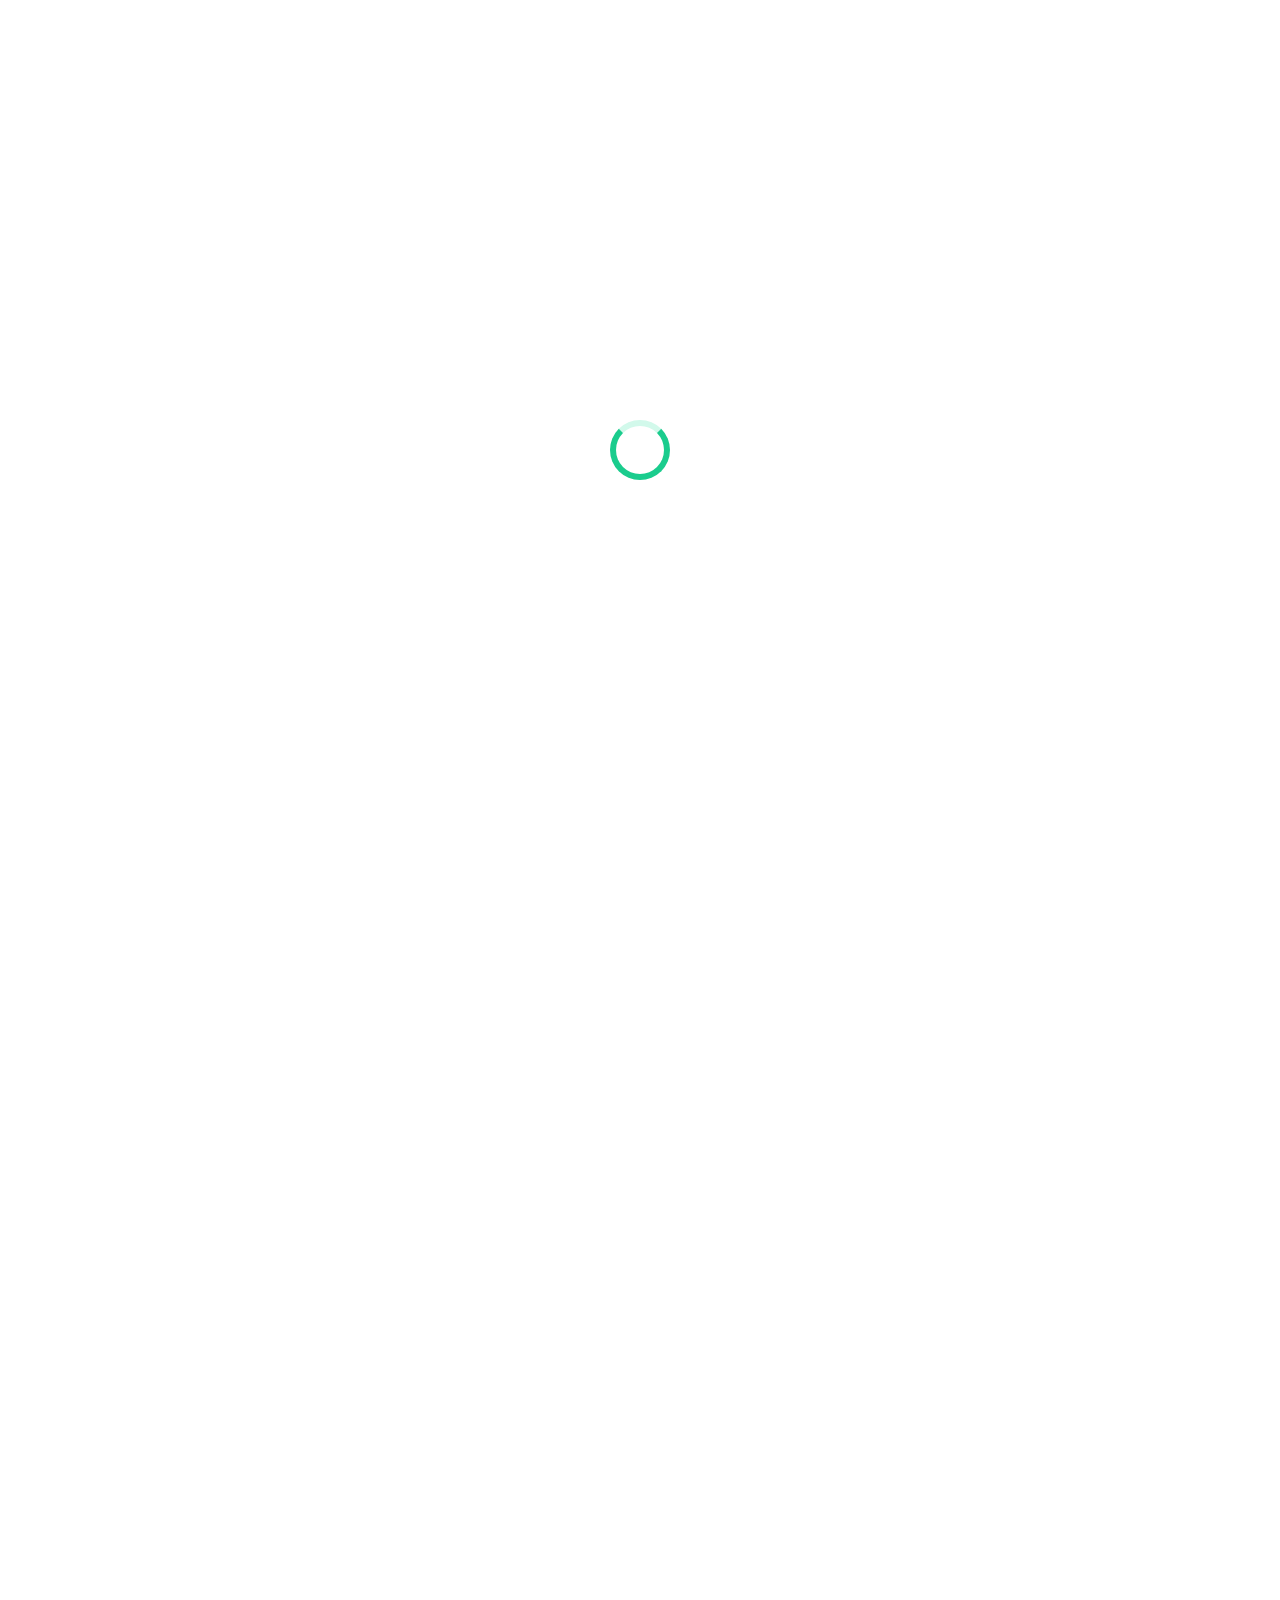
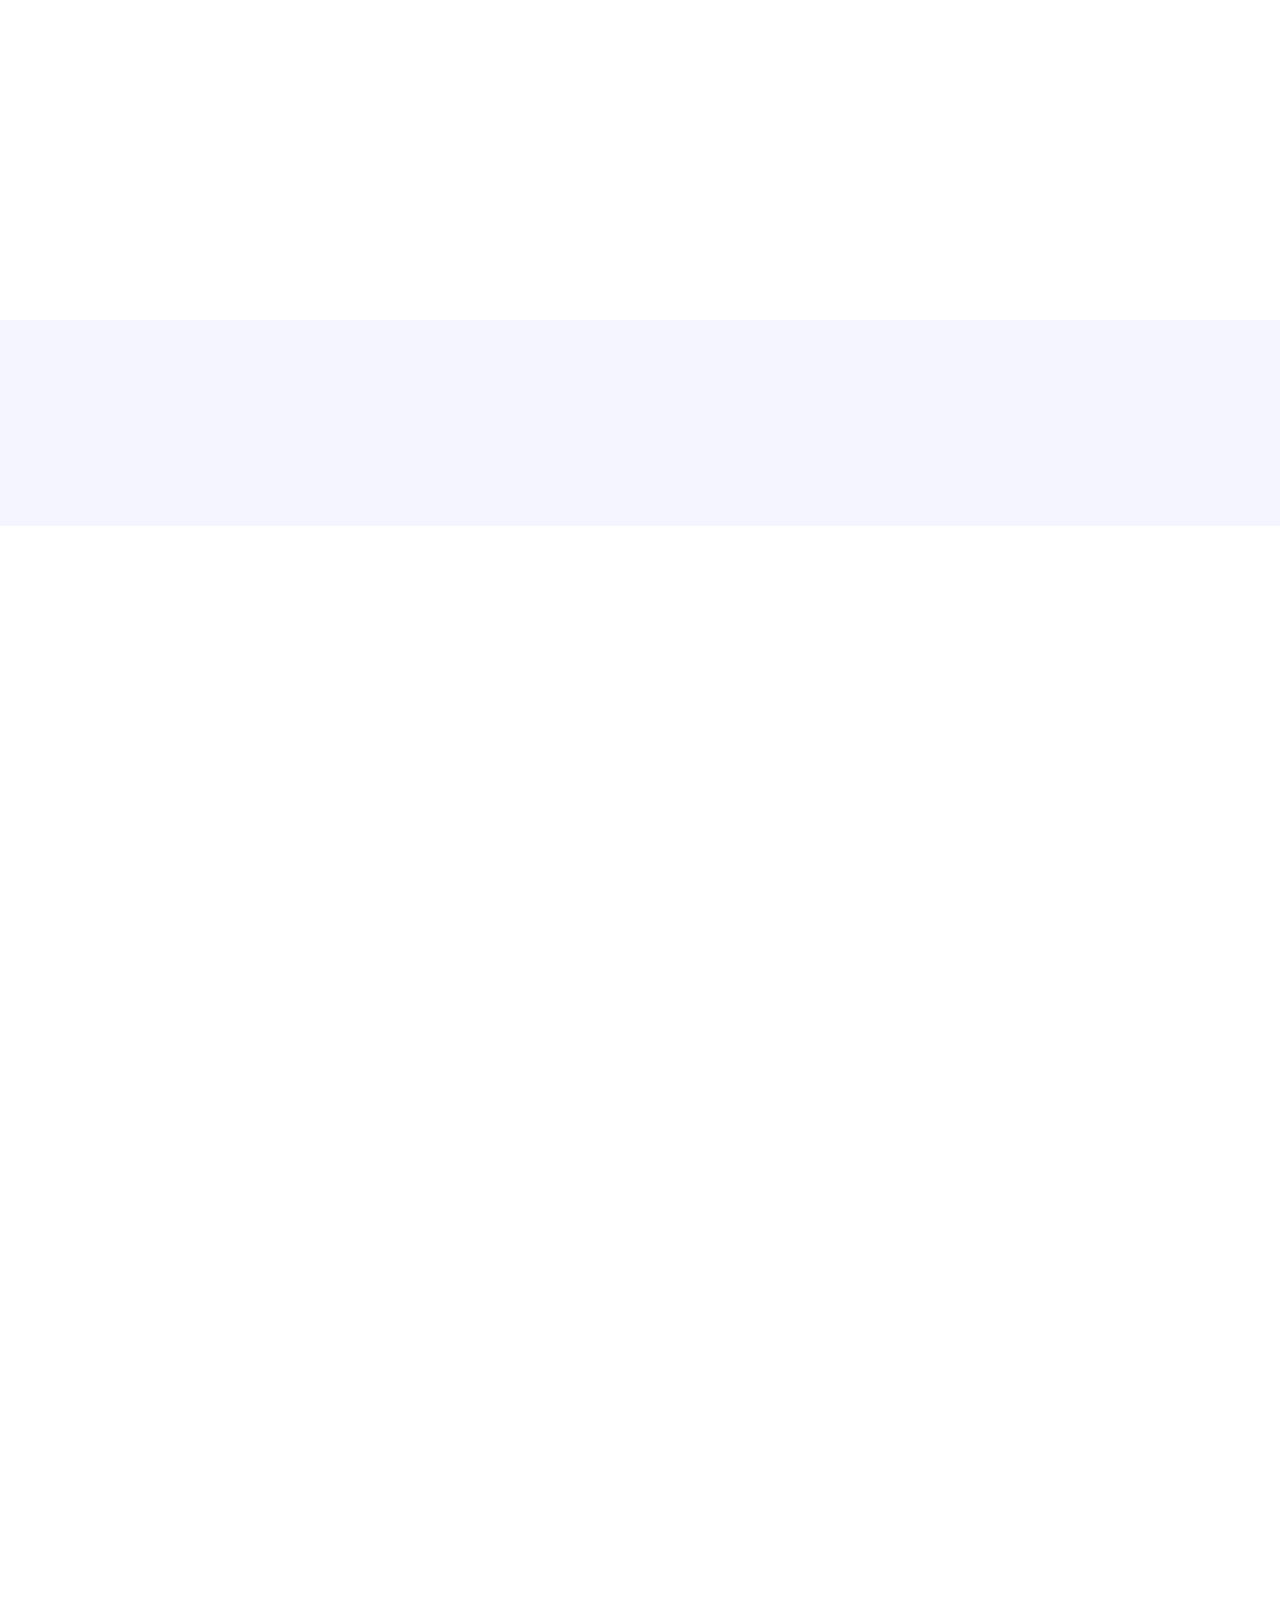
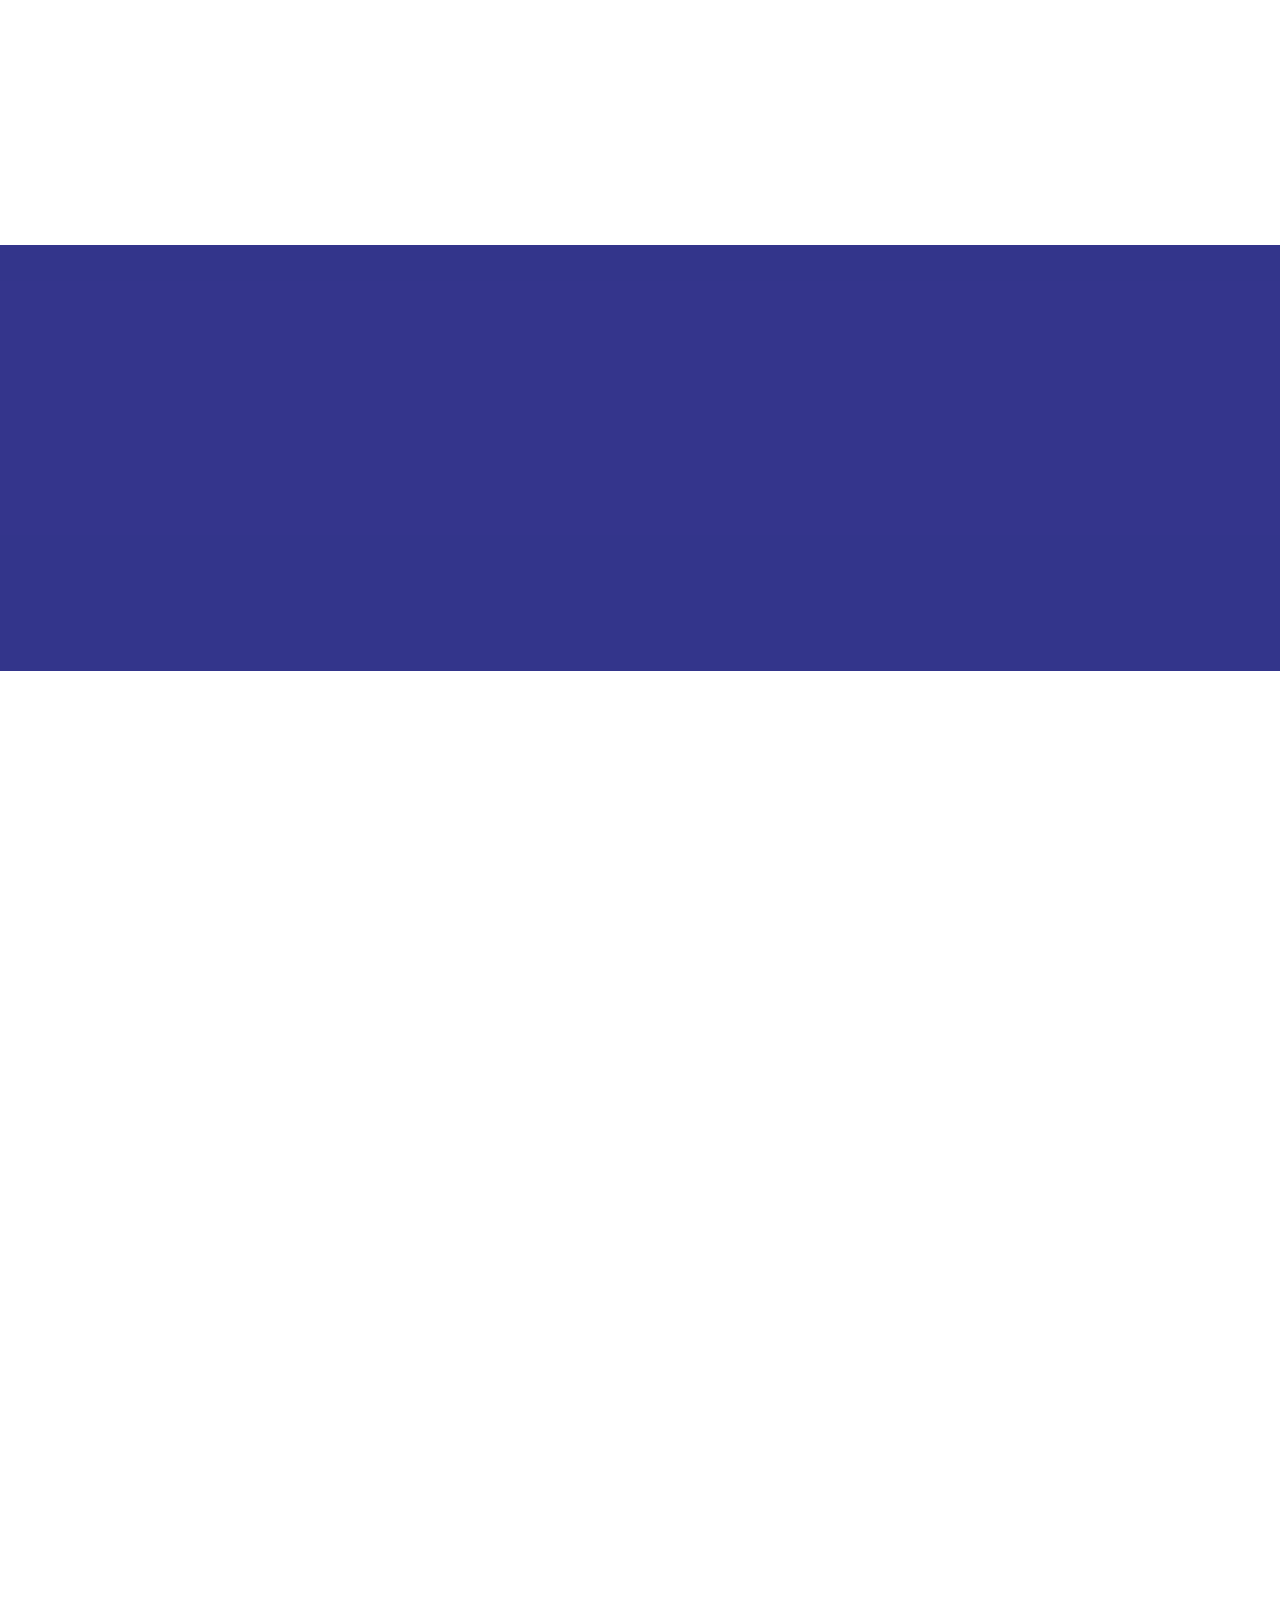
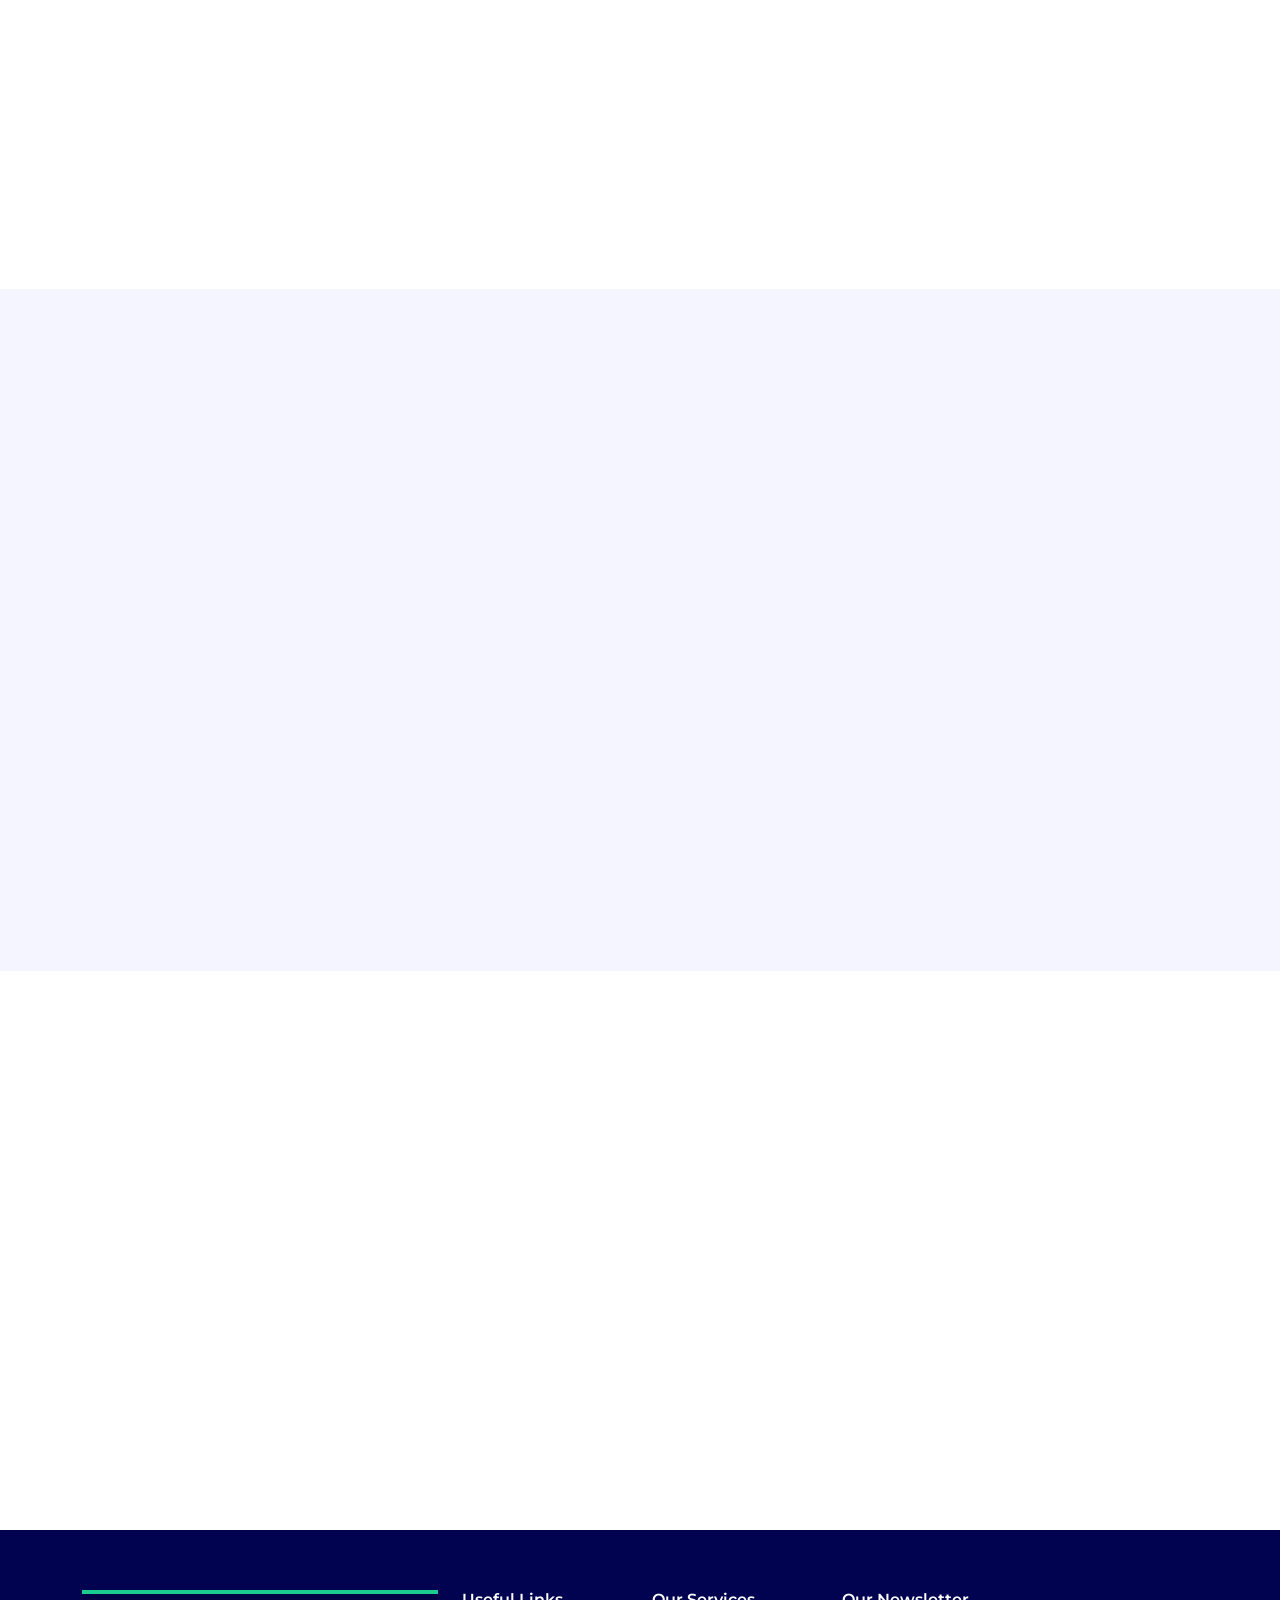
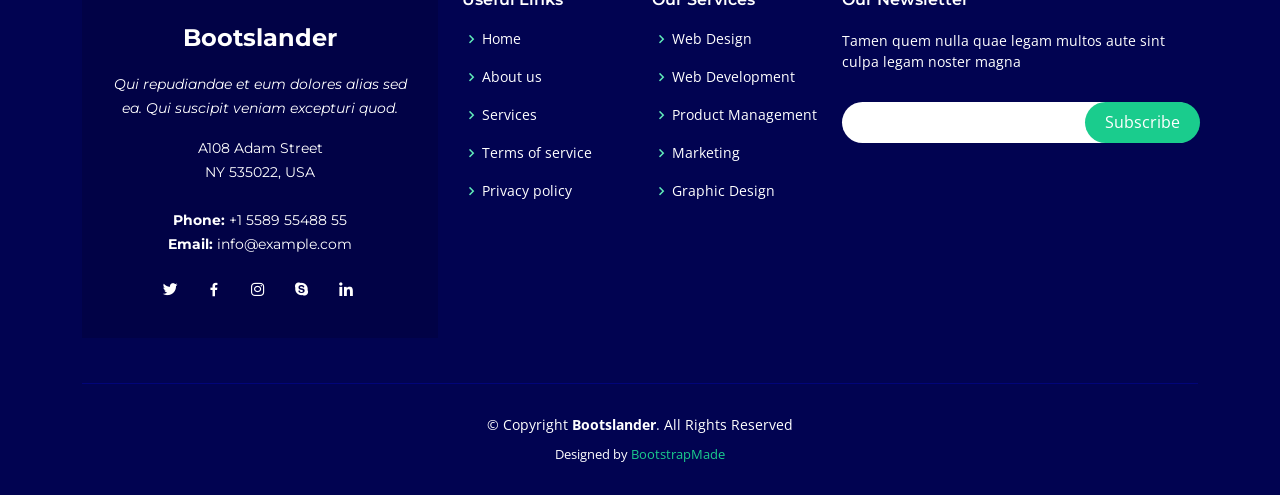
==== commit 19f29739: "perbaikan alur database dan penambahan popup" ====
--- a/assets/template/bootslander/index.html
+++ b/assets/template/bootslander/index.html
@@ -1,6 +1,5 @@
-<<<<<<< HEAD
 <!DOCTYPE html>
-<html lang="en">
+<html lang="id">
 
 <head>
   <meta charset="utf-8">
@@ -929,936 +928,4 @@
 
 </body>
 
-=======
-<!DOCTYPE html>
-<html lang="en">
-
-<head>
-  <meta charset="utf-8">
-  <meta content="width=device-width, initial-scale=1.0" name="viewport">
-
-  <title>Bootslander Bootstrap Template - Index</title>
-  <meta content="" name="description">
-  <meta content="" name="keywords">
-
-  <!-- Favicons -->
-  <link href="assets/img/favicon.png" rel="icon">
-  <link href="assets/img/apple-touch-icon.png" rel="apple-touch-icon">
-
-  <!-- Google Fonts -->
-  <link href="https://fonts.googleapis.com/css?family=Open+Sans:300,300i,400,400i,600,600i,700,700i|Montserrat:300,300i,400,400i,500,500i,600,600i,700,700i|Poppins:300,300i,400,400i,500,500i,600,600i,700,700i" rel="stylesheet">
-
-  <!-- Vendor CSS Files -->
-  <link href="assets/vendor/aos/aos.css" rel="stylesheet">
-  <link href="assets/vendor/bootstrap/css/bootstrap.min.css" rel="stylesheet">
-  <link href="assets/vendor/bootstrap-icons/bootstrap-icons.css" rel="stylesheet">
-  <link href="assets/vendor/boxicons/css/boxicons.min.css" rel="stylesheet">
-  <link href="assets/vendor/glightbox/css/glightbox.min.css" rel="stylesheet">
-  <link href="assets/vendor/remixicon/remixicon.css" rel="stylesheet">
-  <link href="assets/vendor/swiper/swiper-bundle.min.css" rel="stylesheet">
-
-  <!-- Template Main CSS File -->
-  <link href="assets/css/style.css" rel="stylesheet">
-
-  <!-- =======================================================
-  * Template Name: Bootslander
-  * Template URL: https://bootstrapmade.com/bootslander-free-bootstrap-landing-page-template/
-  * Updated: Mar 17 2024 with Bootstrap v5.3.3
-  * Author: BootstrapMade.com
-  * License: https://bootstrapmade.com/license/
-  ======================================================== -->
-</head>
-
-<body>
-
-  <!-- ======= Header ======= -->
-  <header id="header" class="fixed-top d-flex align-items-center header-transparent">
-    <div class="container d-flex align-items-center justify-content-between">
-
-      <div class="logo">
-        <h1><a href="index.html"><span>Bootslander</span></a></h1>
-        <!-- Uncomment below if you prefer to use an image logo -->
-        <!-- <a href="index.html"><img src="assets/img/logo.png" alt="" class="img-fluid"></a>-->
-      </div>
-
-      <nav id="navbar" class="navbar">
-        <ul>
-          <li><a class="nav-link scrollto active" href="#hero">Home</a></li>
-          <li><a class="nav-link scrollto" href="#about">About</a></li>
-          <li><a class="nav-link scrollto" href="#features">Features</a></li>
-          <li><a class="nav-link scrollto" href="#gallery">Gallery</a></li>
-          <li><a class="nav-link scrollto" href="#team">Team</a></li>
-          <li><a class="nav-link scrollto" href="#pricing">Pricing</a></li>
-          <li class="dropdown"><a href="#"><span>Drop Down</span> <i class="bi bi-chevron-down"></i></a>
-            <ul>
-              <li><a href="#">Drop Down 1</a></li>
-              <li class="dropdown"><a href="#"><span>Deep Drop Down</span> <i class="bi bi-chevron-right"></i></a>
-                <ul>
-                  <li><a href="#">Deep Drop Down 1</a></li>
-                  <li><a href="#">Deep Drop Down 2</a></li>
-                  <li><a href="#">Deep Drop Down 3</a></li>
-                  <li><a href="#">Deep Drop Down 4</a></li>
-                  <li><a href="#">Deep Drop Down 5</a></li>
-                </ul>
-              </li>
-              <li><a href="#">Drop Down 2</a></li>
-              <li><a href="#">Drop Down 3</a></li>
-              <li><a href="#">Drop Down 4</a></li>
-            </ul>
-          </li>
-          <li><a class="nav-link scrollto" href="#contact">Contact</a></li>
-        </ul>
-        <i class="bi bi-list mobile-nav-toggle"></i>
-      </nav><!-- .navbar -->
-
-    </div>
-  </header><!-- End Header -->
-
-  <!-- ======= Hero Section ======= -->
-  <section id="hero">
-
-    <div class="container">
-      <div class="row justify-content-between">
-        <div class="col-lg-7 pt-5 pt-lg-0 order-2 order-lg-1 d-flex align-items-center">
-          <div data-aos="zoom-out">
-            <h1>Build Your Landing Page With <span>Bootstlander</span></h1>
-            <h2>We are team of talented designers making websites with Bootstrap</h2>
-            <div class="text-center text-lg-start">
-              <a href="#about" class="btn-get-started scrollto">Get Started</a>
-            </div>
-          </div>
-        </div>
-        <div class="col-lg-4 order-1 order-lg-2 hero-img" data-aos="zoom-out" data-aos-delay="300">
-          <img src="assets/img/hero-img.png" class="img-fluid animated" alt="">
-        </div>
-      </div>
-    </div>
-
-    <svg class="hero-waves" xmlns="http://www.w3.org/2000/svg" xmlns:xlink="http://www.w3.org/1999/xlink" viewBox="0 24 150 28 " preserveAspectRatio="none">
-      <defs>
-        <path id="wave-path" d="M-160 44c30 0 58-18 88-18s 58 18 88 18 58-18 88-18 58 18 88 18 v44h-352z">
-      </defs>
-      <g class="wave1">
-        <use xlink:href="#wave-path" x="50" y="3" fill="rgba(255,255,255, .1)">
-      </g>
-      <g class="wave2">
-        <use xlink:href="#wave-path" x="50" y="0" fill="rgba(255,255,255, .2)">
-      </g>
-      <g class="wave3">
-        <use xlink:href="#wave-path" x="50" y="9" fill="#fff">
-      </g>
-    </svg>
-
-  </section><!-- End Hero -->
-
-  <main id="main">
-
-    <!-- ======= About Section ======= -->
-    <section id="about" class="about">
-      <div class="container-fluid">
-
-        <div class="row">
-          <div class="col-xl-5 col-lg-6 video-box d-flex justify-content-center align-items-stretch" data-aos="fade-right">
-            <a href="https://www.youtube.com/watch?v=StpBR2W8G5A" class="glightbox play-btn mb-4"></a>
-          </div>
-
-          <div class="col-xl-7 col-lg-6 icon-boxes d-flex flex-column align-items-stretch justify-content-center py-5 px-lg-5" data-aos="fade-left">
-            <h3>Enim quis est voluptatibus aliquid consequatur fugiat</h3>
-            <p>Esse voluptas cumque vel exercitationem. Reiciendis est hic accusamus. Non ipsam et sed minima temporibus laudantium. Soluta voluptate sed facere corporis dolores excepturi. Libero laboriosam sint et id nulla tenetur. Suscipit aut voluptate.</p>
-
-            <div class="icon-box" data-aos="zoom-in" data-aos-delay="100">
-              <div class="icon"><i class="bx bx-fingerprint"></i></div>
-              <h4 class="title"><a href="">Lorem Ipsum</a></h4>
-              <p class="description">Voluptatum deleniti atque corrupti quos dolores et quas molestias excepturi sint occaecati cupiditate non provident</p>
-            </div>
-
-            <div class="icon-box" data-aos="zoom-in" data-aos-delay="200">
-              <div class="icon"><i class="bx bx-gift"></i></div>
-              <h4 class="title"><a href="">Nemo Enim</a></h4>
-              <p class="description">At vero eos et accusamus et iusto odio dignissimos ducimus qui blanditiis praesentium voluptatum deleniti atque</p>
-            </div>
-
-            <div class="icon-box" data-aos="zoom-in" data-aos-delay="300">
-              <div class="icon"><i class="bx bx-atom"></i></div>
-              <h4 class="title"><a href="">Dine Pad</a></h4>
-              <p class="description">Explicabo est voluptatum asperiores consequatur magnam. Et veritatis odit. Sunt aut deserunt minus aut eligendi omnis</p>
-            </div>
-
-          </div>
-        </div>
-
-      </div>
-    </section><!-- End About Section -->
-
-    <!-- ======= Features Section ======= -->
-    <section id="features" class="features">
-      <div class="container">
-
-        <div class="section-title" data-aos="fade-up">
-          <h2>Features</h2>
-          <p>Check The Features</p>
-        </div>
-
-        <div class="row" data-aos="fade-left">
-          <div class="col-lg-3 col-md-4">
-            <div class="icon-box" data-aos="zoom-in" data-aos-delay="50">
-              <i class="ri-store-line" style="color: #ffbb2c;"></i>
-              <h3><a href="">Lorem Ipsum</a></h3>
-            </div>
-          </div>
-          <div class="col-lg-3 col-md-4 mt-4 mt-md-0">
-            <div class="icon-box" data-aos="zoom-in" data-aos-delay="100">
-              <i class="ri-bar-chart-box-line" style="color: #5578ff;"></i>
-              <h3><a href="">Dolor Sitema</a></h3>
-            </div>
-          </div>
-          <div class="col-lg-3 col-md-4 mt-4 mt-md-0">
-            <div class="icon-box" data-aos="zoom-in" data-aos-delay="150">
-              <i class="ri-calendar-todo-line" style="color: #e80368;"></i>
-              <h3><a href="">Sed perspiciatis</a></h3>
-            </div>
-          </div>
-          <div class="col-lg-3 col-md-4 mt-4 mt-lg-0">
-            <div class="icon-box" data-aos="zoom-in" data-aos-delay="200">
-              <i class="ri-paint-brush-line" style="color: #e361ff;"></i>
-              <h3><a href="">Magni Dolores</a></h3>
-            </div>
-          </div>
-          <div class="col-lg-3 col-md-4 mt-4">
-            <div class="icon-box" data-aos="zoom-in" data-aos-delay="250">
-              <i class="ri-database-2-line" style="color: #47aeff;"></i>
-              <h3><a href="">Nemo Enim</a></h3>
-            </div>
-          </div>
-          <div class="col-lg-3 col-md-4 mt-4">
-            <div class="icon-box" data-aos="zoom-in" data-aos-delay="300">
-              <i class="ri-gradienter-line" style="color: #ffa76e;"></i>
-              <h3><a href="">Eiusmod Tempor</a></h3>
-            </div>
-          </div>
-          <div class="col-lg-3 col-md-4 mt-4">
-            <div class="icon-box" data-aos="zoom-in" data-aos-delay="350">
-              <i class="ri-file-list-3-line" style="color: #11dbcf;"></i>
-              <h3><a href="">Midela Teren</a></h3>
-            </div>
-          </div>
-          <div class="col-lg-3 col-md-4 mt-4">
-            <div class="icon-box" data-aos="zoom-in" data-aos-delay="400">
-              <i class="ri-price-tag-2-line" style="color: #4233ff;"></i>
-              <h3><a href="">Pira Neve</a></h3>
-            </div>
-          </div>
-          <div class="col-lg-3 col-md-4 mt-4">
-            <div class="icon-box" data-aos="zoom-in" data-aos-delay="450">
-              <i class="ri-anchor-line" style="color: #b2904f;"></i>
-              <h3><a href="">Dirada Pack</a></h3>
-            </div>
-          </div>
-          <div class="col-lg-3 col-md-4 mt-4">
-            <div class="icon-box" data-aos="zoom-in" data-aos-delay="500">
-              <i class="ri-disc-line" style="color: #b20969;"></i>
-              <h3><a href="">Moton Ideal</a></h3>
-            </div>
-          </div>
-          <div class="col-lg-3 col-md-4 mt-4">
-            <div class="icon-box" data-aos="zoom-in" data-aos-delay="550">
-              <i class="ri-base-station-line" style="color: #ff5828;"></i>
-              <h3><a href="">Verdo Park</a></h3>
-            </div>
-          </div>
-          <div class="col-lg-3 col-md-4 mt-4">
-            <div class="icon-box" data-aos="zoom-in" data-aos-delay="600">
-              <i class="ri-fingerprint-line" style="color: #29cc61;"></i>
-              <h3><a href="">Flavor Nivelanda</a></h3>
-            </div>
-          </div>
-        </div>
-
-      </div>
-    </section><!-- End Features Section -->
-
-    <!-- ======= Counts Section ======= -->
-    <section id="counts" class="counts">
-      <div class="container">
-
-        <div class="row" data-aos="fade-up">
-
-          <div class="col-lg-3 col-md-6">
-            <div class="count-box">
-              <i class="bi bi-emoji-smile"></i>
-              <span data-purecounter-start="0" data-purecounter-end="232" data-purecounter-duration="1" class="purecounter"></span>
-              <p>Happy Clients</p>
-            </div>
-          </div>
-
-          <div class="col-lg-3 col-md-6 mt-5 mt-md-0">
-            <div class="count-box">
-              <i class="bi bi-journal-richtext"></i>
-              <span data-purecounter-start="0" data-purecounter-end="521" data-purecounter-duration="1" class="purecounter"></span>
-              <p>Projects</p>
-            </div>
-          </div>
-
-          <div class="col-lg-3 col-md-6 mt-5 mt-lg-0">
-            <div class="count-box">
-              <i class="bi bi-headset"></i>
-              <span data-purecounter-start="0" data-purecounter-end="1463" data-purecounter-duration="1" class="purecounter"></span>
-              <p>Hours Of Support</p>
-            </div>
-          </div>
-
-          <div class="col-lg-3 col-md-6 mt-5 mt-lg-0">
-            <div class="count-box">
-              <i class="bi bi-people"></i>
-              <span data-purecounter-start="0" data-purecounter-end="15" data-purecounter-duration="1" class="purecounter"></span>
-              <p>Hard Workers</p>
-            </div>
-          </div>
-
-        </div>
-
-      </div>
-    </section><!-- End Counts Section -->
-
-    <!-- ======= Details Section ======= -->
-    <section id="details" class="details">
-      <div class="container">
-
-        <div class="row content">
-          <div class="col-md-4" data-aos="fade-right">
-            <img src="assets/img/details-1.png" class="img-fluid" alt="">
-          </div>
-          <div class="col-md-8 pt-4" data-aos="fade-up">
-            <h3>Voluptatem dignissimos provident quasi corporis voluptates sit assumenda.</h3>
-            <p class="fst-italic">
-              Lorem ipsum dolor sit amet, consectetur adipiscing elit, sed do eiusmod tempor incididunt ut labore et dolore
-              magna aliqua.
-            </p>
-            <ul>
-              <li><i class="bi bi-check"></i> Ullamco laboris nisi ut aliquip ex ea commodo consequat.</li>
-              <li><i class="bi bi-check"></i> Duis aute irure dolor in reprehenderit in voluptate velit.</li>
-              <li><i class="bi bi-check"></i> Iure at voluptas aspernatur dignissimos doloribus repudiandae.</li>
-              <li><i class="bi bi-check"></i> Est ipsa assumenda id facilis nesciunt placeat sed doloribus praesentium.</li>
-            </ul>
-            <p>
-              Voluptas nisi in quia excepturi nihil voluptas nam et ut. Expedita omnis eum consequatur non. Sed in asperiores aut repellendus. Error quisquam ab maiores. Quibusdam sit in officia
-            </p>
-          </div>
-        </div>
-
-        <div class="row content">
-          <div class="col-md-4 order-1 order-md-2" data-aos="fade-left">
-            <img src="assets/img/details-2.png" class="img-fluid" alt="">
-          </div>
-          <div class="col-md-8 pt-5 order-2 order-md-1" data-aos="fade-up">
-            <h3>Corporis temporibus maiores provident</h3>
-            <p class="fst-italic">
-              Lorem ipsum dolor sit amet, consectetur adipiscing elit, sed do eiusmod tempor incididunt ut labore et dolore
-              magna aliqua.
-            </p>
-            <p>
-              Ullamco laboris nisi ut aliquip ex ea commodo consequat. Duis aute irure dolor in reprehenderit in voluptate
-              velit esse cillum dolore eu fugiat nulla pariatur. Excepteur sint occaecat cupidatat non proident, sunt in
-              culpa qui officia deserunt mollit anim id est laborum
-            </p>
-            <p>
-              Inventore id enim dolor dicta qui et magni molestiae. Mollitia optio officia illum ut cupiditate eos autem. Soluta dolorum repellendus repellat amet autem rerum illum in. Quibusdam occaecati est nisi esse. Saepe aut dignissimos distinctio id enim.
-            </p>
-          </div>
-        </div>
-
-        <div class="row content">
-          <div class="col-md-4" data-aos="fade-right">
-            <img src="assets/img/details-3.png" class="img-fluid" alt="">
-          </div>
-          <div class="col-md-8 pt-5" data-aos="fade-up">
-            <h3>Sunt consequatur ad ut est nulla consectetur reiciendis animi voluptas</h3>
-            <p>Cupiditate placeat cupiditate placeat est ipsam culpa. Delectus quia minima quod. Sunt saepe odit aut quia voluptatem hic voluptas dolor doloremque.</p>
-            <ul>
-              <li><i class="bi bi-check"></i> Ullamco laboris nisi ut aliquip ex ea commodo consequat.</li>
-              <li><i class="bi bi-check"></i> Duis aute irure dolor in reprehenderit in voluptate velit.</li>
-              <li><i class="bi bi-check"></i> Facilis ut et voluptatem aperiam. Autem soluta ad fugiat.</li>
-            </ul>
-            <p>
-              Qui consequatur temporibus. Enim et corporis sit sunt harum praesentium suscipit ut voluptatem. Et nihil magni debitis consequatur est.
-            </p>
-            <p>
-              Suscipit enim et. Ut optio esse quidem quam reiciendis esse odit excepturi. Vel dolores rerum soluta explicabo vel fugiat eum non.
-            </p>
-          </div>
-        </div>
-
-        <div class="row content">
-          <div class="col-md-4 order-1 order-md-2" data-aos="fade-left">
-            <img src="assets/img/details-4.png" class="img-fluid" alt="">
-          </div>
-          <div class="col-md-8 pt-5 order-2 order-md-1" data-aos="fade-up">
-            <h3>Quas et necessitatibus eaque impedit ipsum animi consequatur incidunt in</h3>
-            <p class="fst-italic">
-              Lorem ipsum dolor sit amet, consectetur adipiscing elit, sed do eiusmod tempor incididunt ut labore et dolore
-              magna aliqua.
-            </p>
-            <p>
-              Ullamco laboris nisi ut aliquip ex ea commodo consequat. Duis aute irure dolor in reprehenderit in voluptate
-              velit esse cillum dolore eu fugiat nulla pariatur. Excepteur sint occaecat cupidatat non proident, sunt in
-              culpa qui officia deserunt mollit anim id est laborum
-            </p>
-            <ul>
-              <li><i class="bi bi-check"></i> Et praesentium laboriosam architecto nam .</li>
-              <li><i class="bi bi-check"></i> Eius et voluptate. Enim earum tempore aliquid. Nobis et sunt consequatur. Aut repellat in numquam velit quo dignissimos et.</li>
-              <li><i class="bi bi-check"></i> Facilis ut et voluptatem aperiam. Autem soluta ad fugiat.</li>
-            </ul>
-          </div>
-        </div>
-
-      </div>
-    </section><!-- End Details Section -->
-
-    <!-- ======= Gallery Section ======= -->
-    <section id="gallery" class="gallery">
-      <div class="container">
-
-        <div class="section-title" data-aos="fade-up">
-          <h2>Gallery</h2>
-          <p>Check our Gallery</p>
-        </div>
-
-        <div class="row g-0" data-aos="fade-left">
-
-          <div class="col-lg-3 col-md-4">
-            <div class="gallery-item" data-aos="zoom-in" data-aos-delay="100">
-              <a href="assets/img/gallery/gallery-1.jpg" class="gallery-lightbox">
-                <img src="assets/img/gallery/gallery-1.jpg" alt="" class="img-fluid">
-              </a>
-            </div>
-          </div>
-
-          <div class="col-lg-3 col-md-4">
-            <div class="gallery-item" data-aos="zoom-in" data-aos-delay="150">
-              <a href="assets/img/gallery/gallery-2.jpg" class="gallery-lightbox">
-                <img src="assets/img/gallery/gallery-2.jpg" alt="" class="img-fluid">
-              </a>
-            </div>
-          </div>
-
-          <div class="col-lg-3 col-md-4">
-            <div class="gallery-item" data-aos="zoom-in" data-aos-delay="200">
-              <a href="assets/img/gallery/gallery-3.jpg" class="gallery-lightbox">
-                <img src="assets/img/gallery/gallery-3.jpg" alt="" class="img-fluid">
-              </a>
-            </div>
-          </div>
-
-          <div class="col-lg-3 col-md-4">
-            <div class="gallery-item" data-aos="zoom-in" data-aos-delay="250">
-              <a href="assets/img/gallery/gallery-4.jpg" class="gallery-lightbox">
-                <img src="assets/img/gallery/gallery-4.jpg" alt="" class="img-fluid">
-              </a>
-            </div>
-          </div>
-
-          <div class="col-lg-3 col-md-4">
-            <div class="gallery-item" data-aos="zoom-in" data-aos-delay="300">
-              <a href="assets/img/gallery/gallery-5.jpg" class="gallery-lightbox">
-                <img src="assets/img/gallery/gallery-5.jpg" alt="" class="img-fluid">
-              </a>
-            </div>
-          </div>
-
-          <div class="col-lg-3 col-md-4">
-            <div class="gallery-item" data-aos="zoom-in" data-aos-delay="350">
-              <a href="assets/img/gallery/gallery-6.jpg" class="gallery-lightbox">
-                <img src="assets/img/gallery/gallery-6.jpg" alt="" class="img-fluid">
-              </a>
-            </div>
-          </div>
-
-          <div class="col-lg-3 col-md-4">
-            <div class="gallery-item" data-aos="zoom-in" data-aos-delay="400">
-              <a href="assets/img/gallery/gallery-7.jpg" class="gallery-lightbox">
-                <img src="assets/img/gallery/gallery-7.jpg" alt="" class="img-fluid">
-              </a>
-            </div>
-          </div>
-
-          <div class="col-lg-3 col-md-4">
-            <div class="gallery-item" data-aos="zoom-in" data-aos-delay="450">
-              <a href="assets/img/gallery/gallery-8.jpg" class="gallery-lightbox">
-                <img src="assets/img/gallery/gallery-8.jpg" alt="" class="img-fluid">
-              </a>
-            </div>
-          </div>
-
-        </div>
-
-      </div>
-    </section><!-- End Gallery Section -->
-
-    <!-- ======= Testimonials Section ======= -->
-    <section id="testimonials" class="testimonials">
-      <div class="container">
-
-        <div class="testimonials-slider swiper" data-aos="fade-up" data-aos-delay="100">
-          <div class="swiper-wrapper">
-
-            <div class="swiper-slide">
-              <div class="testimonial-item">
-                <img src="assets/img/testimonials/testimonials-1.jpg" class="testimonial-img" alt="">
-                <h3>Saul Goodman</h3>
-                <h4>Ceo &amp; Founder</h4>
-                <p>
-                  <i class="bx bxs-quote-alt-left quote-icon-left"></i>
-                  Proin iaculis purus consequat sem cure digni ssim donec porttitora entum suscipit rhoncus. Accusantium quam, ultricies eget id, aliquam eget nibh et. Maecen aliquam, risus at semper.
-                  <i class="bx bxs-quote-alt-right quote-icon-right"></i>
-                </p>
-              </div>
-            </div><!-- End testimonial item -->
-
-            <div class="swiper-slide">
-              <div class="testimonial-item">
-                <img src="assets/img/testimonials/testimonials-2.jpg" class="testimonial-img" alt="">
-                <h3>Sara Wilsson</h3>
-                <h4>Designer</h4>
-                <p>
-                  <i class="bx bxs-quote-alt-left quote-icon-left"></i>
-                  Export tempor illum tamen malis malis eram quae irure esse labore quem cillum quid cillum eram malis quorum velit fore eram velit sunt aliqua noster fugiat irure amet legam anim culpa.
-                  <i class="bx bxs-quote-alt-right quote-icon-right"></i>
-                </p>
-              </div>
-            </div><!-- End testimonial item -->
-
-            <div class="swiper-slide">
-              <div class="testimonial-item">
-                <img src="assets/img/testimonials/testimonials-3.jpg" class="testimonial-img" alt="">
-                <h3>Jena Karlis</h3>
-                <h4>Store Owner</h4>
-                <p>
-                  <i class="bx bxs-quote-alt-left quote-icon-left"></i>
-                  Enim nisi quem export duis labore cillum quae magna enim sint quorum nulla quem veniam duis minim tempor labore quem eram duis noster aute amet eram fore quis sint minim.
-                  <i class="bx bxs-quote-alt-right quote-icon-right"></i>
-                </p>
-              </div>
-            </div><!-- End testimonial item -->
-
-            <div class="swiper-slide">
-              <div class="testimonial-item">
-                <img src="assets/img/testimonials/testimonials-4.jpg" class="testimonial-img" alt="">
-                <h3>Matt Brandon</h3>
-                <h4>Freelancer</h4>
-                <p>
-                  <i class="bx bxs-quote-alt-left quote-icon-left"></i>
-                  Fugiat enim eram quae cillum dolore dolor amet nulla culpa multos export minim fugiat minim velit minim dolor enim duis veniam ipsum anim magna sunt elit fore quem dolore labore illum veniam.
-                  <i class="bx bxs-quote-alt-right quote-icon-right"></i>
-                </p>
-              </div>
-            </div><!-- End testimonial item -->
-
-            <div class="swiper-slide">
-              <div class="testimonial-item">
-                <img src="assets/img/testimonials/testimonials-5.jpg" class="testimonial-img" alt="">
-                <h3>John Larson</h3>
-                <h4>Entrepreneur</h4>
-                <p>
-                  <i class="bx bxs-quote-alt-left quote-icon-left"></i>
-                  Quis quorum aliqua sint quem legam fore sunt eram irure aliqua veniam tempor noster veniam enim culpa labore duis sunt culpa nulla illum cillum fugiat legam esse veniam culpa fore nisi cillum quid.
-                  <i class="bx bxs-quote-alt-right quote-icon-right"></i>
-                </p>
-              </div>
-            </div><!-- End testimonial item -->
-
-          </div>
-          <div class="swiper-pagination"></div>
-        </div>
-
-      </div>
-    </section><!-- End Testimonials Section -->
-
-    <!-- ======= Team Section ======= -->
-    <section id="team" class="team">
-      <div class="container">
-
-        <div class="section-title" data-aos="fade-up">
-          <h2>Team</h2>
-          <p>Our Great Team</p>
-        </div>
-
-        <div class="row" data-aos="fade-left">
-
-          <div class="col-lg-3 col-md-6">
-            <div class="member" data-aos="zoom-in" data-aos-delay="100">
-              <div class="pic"><img src="assets/img/team/team-1.jpg" class="img-fluid" alt=""></div>
-              <div class="member-info">
-                <h4>Walter White</h4>
-                <span>Chief Executive Officer</span>
-                <div class="social">
-                  <a href=""><i class="bi bi-twitter"></i></a>
-                  <a href=""><i class="bi bi-facebook"></i></a>
-                  <a href=""><i class="bi bi-instagram"></i></a>
-                  <a href=""><i class="bi bi-linkedin"></i></a>
-                </div>
-              </div>
-            </div>
-          </div>
-
-          <div class="col-lg-3 col-md-6 mt-5 mt-md-0">
-            <div class="member" data-aos="zoom-in" data-aos-delay="200">
-              <div class="pic"><img src="assets/img/team/team-2.jpg" class="img-fluid" alt=""></div>
-              <div class="member-info">
-                <h4>Sarah Jhonson</h4>
-                <span>Product Manager</span>
-                <div class="social">
-                  <a href=""><i class="bi bi-twitter"></i></a>
-                  <a href=""><i class="bi bi-facebook"></i></a>
-                  <a href=""><i class="bi bi-instagram"></i></a>
-                  <a href=""><i class="bi bi-linkedin"></i></a>
-                </div>
-              </div>
-            </div>
-          </div>
-
-          <div class="col-lg-3 col-md-6 mt-5 mt-lg-0">
-            <div class="member" data-aos="zoom-in" data-aos-delay="300">
-              <div class="pic"><img src="assets/img/team/team-3.jpg" class="img-fluid" alt=""></div>
-              <div class="member-info">
-                <h4>William Anderson</h4>
-                <span>CTO</span>
-                <div class="social">
-                  <a href=""><i class="bi bi-twitter"></i></a>
-                  <a href=""><i class="bi bi-facebook"></i></a>
-                  <a href=""><i class="bi bi-instagram"></i></a>
-                  <a href=""><i class="bi bi-linkedin"></i></a>
-                </div>
-              </div>
-            </div>
-          </div>
-
-          <div class="col-lg-3 col-md-6 mt-5 mt-lg-0">
-            <div class="member" data-aos="zoom-in" data-aos-delay="400">
-              <div class="pic"><img src="assets/img/team/team-4.jpg" class="img-fluid" alt=""></div>
-              <div class="member-info">
-                <h4>Amanda Jepson</h4>
-                <span>Accountant</span>
-                <div class="social">
-                  <a href=""><i class="bi bi-twitter"></i></a>
-                  <a href=""><i class="bi bi-facebook"></i></a>
-                  <a href=""><i class="bi bi-instagram"></i></a>
-                  <a href=""><i class="bi bi-linkedin"></i></a>
-                </div>
-              </div>
-            </div>
-          </div>
-
-        </div>
-
-      </div>
-    </section><!-- End Team Section -->
-
-    <!-- ======= Pricing Section ======= -->
-    <section id="pricing" class="pricing">
-      <div class="container">
-
-        <div class="section-title" data-aos="fade-up">
-          <h2>Pricing</h2>
-          <p>Check our Pricing</p>
-        </div>
-
-        <div class="row" data-aos="fade-left">
-
-          <div class="col-lg-3 col-md-6">
-            <div class="box" data-aos="zoom-in" data-aos-delay="100">
-              <h3>Free</h3>
-              <h4><sup>$</sup>0<span> / month</span></h4>
-              <ul>
-                <li>Aida dere</li>
-                <li>Nec feugiat nisl</li>
-                <li>Nulla at volutpat dola</li>
-                <li class="na">Pharetra massa</li>
-                <li class="na">Massa ultricies mi</li>
-              </ul>
-              <div class="btn-wrap">
-                <a href="#" class="btn-buy">Buy Now</a>
-              </div>
-            </div>
-          </div>
-
-          <div class="col-lg-3 col-md-6 mt-4 mt-md-0">
-            <div class="box featured" data-aos="zoom-in" data-aos-delay="200">
-              <h3>Business</h3>
-              <h4><sup>$</sup>19<span> / month</span></h4>
-              <ul>
-                <li>Aida dere</li>
-                <li>Nec feugiat nisl</li>
-                <li>Nulla at volutpat dola</li>
-                <li>Pharetra massa</li>
-                <li class="na">Massa ultricies mi</li>
-              </ul>
-              <div class="btn-wrap">
-                <a href="#" class="btn-buy">Buy Now</a>
-              </div>
-            </div>
-          </div>
-
-          <div class="col-lg-3 col-md-6 mt-4 mt-lg-0">
-            <div class="box" data-aos="zoom-in" data-aos-delay="300">
-              <h3>Developer</h3>
-              <h4><sup>$</sup>29<span> / month</span></h4>
-              <ul>
-                <li>Aida dere</li>
-                <li>Nec feugiat nisl</li>
-                <li>Nulla at volutpat dola</li>
-                <li>Pharetra massa</li>
-                <li>Massa ultricies mi</li>
-              </ul>
-              <div class="btn-wrap">
-                <a href="#" class="btn-buy">Buy Now</a>
-              </div>
-            </div>
-          </div>
-
-          <div class="col-lg-3 col-md-6 mt-4 mt-lg-0">
-            <div class="box" data-aos="zoom-in" data-aos-delay="400">
-              <span class="advanced">Advanced</span>
-              <h3>Ultimate</h3>
-              <h4><sup>$</sup>49<span> / month</span></h4>
-              <ul>
-                <li>Aida dere</li>
-                <li>Nec feugiat nisl</li>
-                <li>Nulla at volutpat dola</li>
-                <li>Pharetra massa</li>
-                <li>Massa ultricies mi</li>
-              </ul>
-              <div class="btn-wrap">
-                <a href="#" class="btn-buy">Buy Now</a>
-              </div>
-            </div>
-          </div>
-
-        </div>
-
-      </div>
-    </section><!-- End Pricing Section -->
-
-    <!-- ======= F.A.Q Section ======= -->
-    <section id="faq" class="faq section-bg">
-      <div class="container">
-
-        <div class="section-title" data-aos="fade-up">
-          <h2>F.A.Q</h2>
-          <p>Frequently Asked Questions</p>
-        </div>
-
-        <div class="faq-list">
-          <ul>
-            <li data-aos="fade-up">
-              <i class="bx bx-help-circle icon-help"></i> <a data-bs-toggle="collapse" class="collapse" data-bs-target="#faq-list-1">Non consectetur a erat nam at lectus urna duis? <i class="bx bx-chevron-down icon-show"></i><i class="bx bx-chevron-up icon-close"></i></a>
-              <div id="faq-list-1" class="collapse show" data-bs-parent=".faq-list">
-                <p>
-                  Feugiat pretium nibh ipsum consequat. Tempus iaculis urna id volutpat lacus laoreet non curabitur gravida. Venenatis lectus magna fringilla urna porttitor rhoncus dolor purus non.
-                </p>
-              </div>
-            </li>
-
-            <li data-aos="fade-up" data-aos-delay="100">
-              <i class="bx bx-help-circle icon-help"></i> <a data-bs-toggle="collapse" data-bs-target="#faq-list-2" class="collapsed">Feugiat scelerisque varius morbi enim nunc? <i class="bx bx-chevron-down icon-show"></i><i class="bx bx-chevron-up icon-close"></i></a>
-              <div id="faq-list-2" class="collapse" data-bs-parent=".faq-list">
-                <p>
-                  Dolor sit amet consectetur adipiscing elit pellentesque habitant morbi. Id interdum velit laoreet id donec ultrices. Fringilla phasellus faucibus scelerisque eleifend donec pretium. Est pellentesque elit ullamcorper dignissim. Mauris ultrices eros in cursus turpis massa tincidunt dui.
-                </p>
-              </div>
-            </li>
-
-            <li data-aos="fade-up" data-aos-delay="200">
-              <i class="bx bx-help-circle icon-help"></i> <a data-bs-toggle="collapse" data-bs-target="#faq-list-3" class="collapsed">Dolor sit amet consectetur adipiscing elit? <i class="bx bx-chevron-down icon-show"></i><i class="bx bx-chevron-up icon-close"></i></a>
-              <div id="faq-list-3" class="collapse" data-bs-parent=".faq-list">
-                <p>
-                  Eleifend mi in nulla posuere sollicitudin aliquam ultrices sagittis orci. Faucibus pulvinar elementum integer enim. Sem nulla pharetra diam sit amet nisl suscipit. Rutrum tellus pellentesque eu tincidunt. Lectus urna duis convallis convallis tellus. Urna molestie at elementum eu facilisis sed odio morbi quis
-                </p>
-              </div>
-            </li>
-
-            <li data-aos="fade-up" data-aos-delay="300">
-              <i class="bx bx-help-circle icon-help"></i> <a data-bs-toggle="collapse" data-bs-target="#faq-list-4" class="collapsed">Tempus quam pellentesque nec nam aliquam sem et tortor consequat? <i class="bx bx-chevron-down icon-show"></i><i class="bx bx-chevron-up icon-close"></i></a>
-              <div id="faq-list-4" class="collapse" data-bs-parent=".faq-list">
-                <p>
-                  Molestie a iaculis at erat pellentesque adipiscing commodo. Dignissim suspendisse in est ante in. Nunc vel risus commodo viverra maecenas accumsan. Sit amet nisl suscipit adipiscing bibendum est. Purus gravida quis blandit turpis cursus in.
-                </p>
-              </div>
-            </li>
-
-            <li data-aos="fade-up" data-aos-delay="400">
-              <i class="bx bx-help-circle icon-help"></i> <a data-bs-toggle="collapse" data-bs-target="#faq-list-5" class="collapsed">Tortor vitae purus faucibus ornare. Varius vel pharetra vel turpis nunc eget lorem dolor? <i class="bx bx-chevron-down icon-show"></i><i class="bx bx-chevron-up icon-close"></i></a>
-              <div id="faq-list-5" class="collapse" data-bs-parent=".faq-list">
-                <p>
-                  Laoreet sit amet cursus sit amet dictum sit amet justo. Mauris vitae ultricies leo integer malesuada nunc vel. Tincidunt eget nullam non nisi est sit amet. Turpis nunc eget lorem dolor sed. Ut venenatis tellus in metus vulputate eu scelerisque.
-                </p>
-              </div>
-            </li>
-
-          </ul>
-        </div>
-
-      </div>
-    </section><!-- End F.A.Q Section -->
-
-    <!-- ======= Contact Section ======= -->
-    <section id="contact" class="contact">
-      <div class="container">
-
-        <div class="section-title" data-aos="fade-up">
-          <h2>Contact</h2>
-          <p>Contact Us</p>
-        </div>
-
-        <div class="row">
-
-          <div class="col-lg-4" data-aos="fade-right" data-aos-delay="100">
-            <div class="info">
-              <div class="address">
-                <i class="bi bi-geo-alt"></i>
-                <h4>Location:</h4>
-                <p>A108 Adam Street, New York, NY 535022</p>
-              </div>
-
-              <div class="email">
-                <i class="bi bi-envelope"></i>
-                <h4>Email:</h4>
-                <p>info@example.com</p>
-              </div>
-
-              <div class="phone">
-                <i class="bi bi-phone"></i>
-                <h4>Call:</h4>
-                <p>+1 5589 55488 55s</p>
-              </div>
-
-            </div>
-
-          </div>
-
-          <div class="col-lg-8 mt-5 mt-lg-0" data-aos="fade-left" data-aos-delay="200">
-
-            <form action="forms/contact.php" method="post" role="form" class="php-email-form">
-              <div class="row">
-                <div class="col-md-6 form-group">
-                  <input type="text" name="name" class="form-control" id="name" placeholder="Your Name" required>
-                </div>
-                <div class="col-md-6 form-group mt-3 mt-md-0">
-                  <input type="email" class="form-control" name="email" id="email" placeholder="Your Email" required>
-                </div>
-              </div>
-              <div class="form-group mt-3">
-                <input type="text" class="form-control" name="subject" id="subject" placeholder="Subject" required>
-              </div>
-              <div class="form-group mt-3">
-                <textarea class="form-control" name="message" rows="5" placeholder="Message" required></textarea>
-              </div>
-              <div class="my-3">
-                <div class="loading">Loading</div>
-                <div class="error-message"></div>
-                <div class="sent-message">Your message has been sent. Thank you!</div>
-              </div>
-              <div class="text-center"><button type="submit">Send Message</button></div>
-            </form>
-
-          </div>
-
-        </div>
-
-      </div>
-    </section><!-- End Contact Section -->
-
-  </main><!-- End #main -->
-
-  <!-- ======= Footer ======= -->
-  <footer id="footer">
-    <div class="footer-top">
-      <div class="container">
-        <div class="row">
-
-          <div class="col-lg-4 col-md-6">
-            <div class="footer-info">
-              <h3>Bootslander</h3>
-              <p class="pb-3"><em>Qui repudiandae et eum dolores alias sed ea. Qui suscipit veniam excepturi quod.</em></p>
-              <p>
-                A108 Adam Street <br>
-                NY 535022, USA<br><br>
-                <strong>Phone:</strong> +1 5589 55488 55<br>
-                <strong>Email:</strong> info@example.com<br>
-              </p>
-              <div class="social-links mt-3">
-                <a href="#" class="twitter"><i class="bx bxl-twitter"></i></a>
-                <a href="#" class="facebook"><i class="bx bxl-facebook"></i></a>
-                <a href="#" class="instagram"><i class="bx bxl-instagram"></i></a>
-                <a href="#" class="google-plus"><i class="bx bxl-skype"></i></a>
-                <a href="#" class="linkedin"><i class="bx bxl-linkedin"></i></a>
-              </div>
-            </div>
-          </div>
-
-          <div class="col-lg-2 col-md-6 footer-links">
-            <h4>Useful Links</h4>
-            <ul>
-              <li><i class="bx bx-chevron-right"></i> <a href="#">Home</a></li>
-              <li><i class="bx bx-chevron-right"></i> <a href="#">About us</a></li>
-              <li><i class="bx bx-chevron-right"></i> <a href="#">Services</a></li>
-              <li><i class="bx bx-chevron-right"></i> <a href="#">Terms of service</a></li>
-              <li><i class="bx bx-chevron-right"></i> <a href="#">Privacy policy</a></li>
-            </ul>
-          </div>
-
-          <div class="col-lg-2 col-md-6 footer-links">
-            <h4>Our Services</h4>
-            <ul>
-              <li><i class="bx bx-chevron-right"></i> <a href="#">Web Design</a></li>
-              <li><i class="bx bx-chevron-right"></i> <a href="#">Web Development</a></li>
-              <li><i class="bx bx-chevron-right"></i> <a href="#">Product Management</a></li>
-              <li><i class="bx bx-chevron-right"></i> <a href="#">Marketing</a></li>
-              <li><i class="bx bx-chevron-right"></i> <a href="#">Graphic Design</a></li>
-            </ul>
-          </div>
-
-          <div class="col-lg-4 col-md-6 footer-newsletter">
-            <h4>Our Newsletter</h4>
-            <p>Tamen quem nulla quae legam multos aute sint culpa legam noster magna</p>
-            <form action="" method="post">
-              <input type="email" name="email"><input type="submit" value="Subscribe">
-            </form>
-
-          </div>
-
-        </div>
-      </div>
-    </div>
-
-    <div class="container">
-      <div class="copyright">
-        &copy; Copyright <strong><span>Bootslander</span></strong>. All Rights Reserved
-      </div>
-      <div class="credits">
-        <!-- All the links in the footer should remain intact. -->
-        <!-- You can delete the links only if you purchased the pro version. -->
-        <!-- Licensing information: https://bootstrapmade.com/license/ -->
-        <!-- Purchase the pro version with working PHP/AJAX contact form: https://bootstrapmade.com/bootslander-free-bootstrap-landing-page-template/ -->
-        Designed by <a href="https://bootstrapmade.com/">BootstrapMade</a>
-      </div>
-    </div>
-  </footer><!-- End Footer -->
-
-  <a href="#" class="back-to-top d-flex align-items-center justify-content-center"><i class="bi bi-arrow-up-short"></i></a>
-  <div id="preloader"></div>
-
-  <!-- Vendor JS Files -->
-  <script src="assets/vendor/purecounter/purecounter_vanilla.js"></script>
-  <script src="assets/vendor/aos/aos.js"></script>
-  <script src="assets/vendor/bootstrap/js/bootstrap.bundle.min.js"></script>
-  <script src="assets/vendor/glightbox/js/glightbox.min.js"></script>
-  <script src="assets/vendor/swiper/swiper-bundle.min.js"></script>
-  <script src="assets/vendor/php-email-form/validate.js"></script>
-
-  <!-- Template Main JS File -->
-  <script src="assets/js/main.js"></script>
-
-</body>
-
->>>>>>> f84e3a15b34b48a451e2d79d91178a54c44a250d
 </html>
